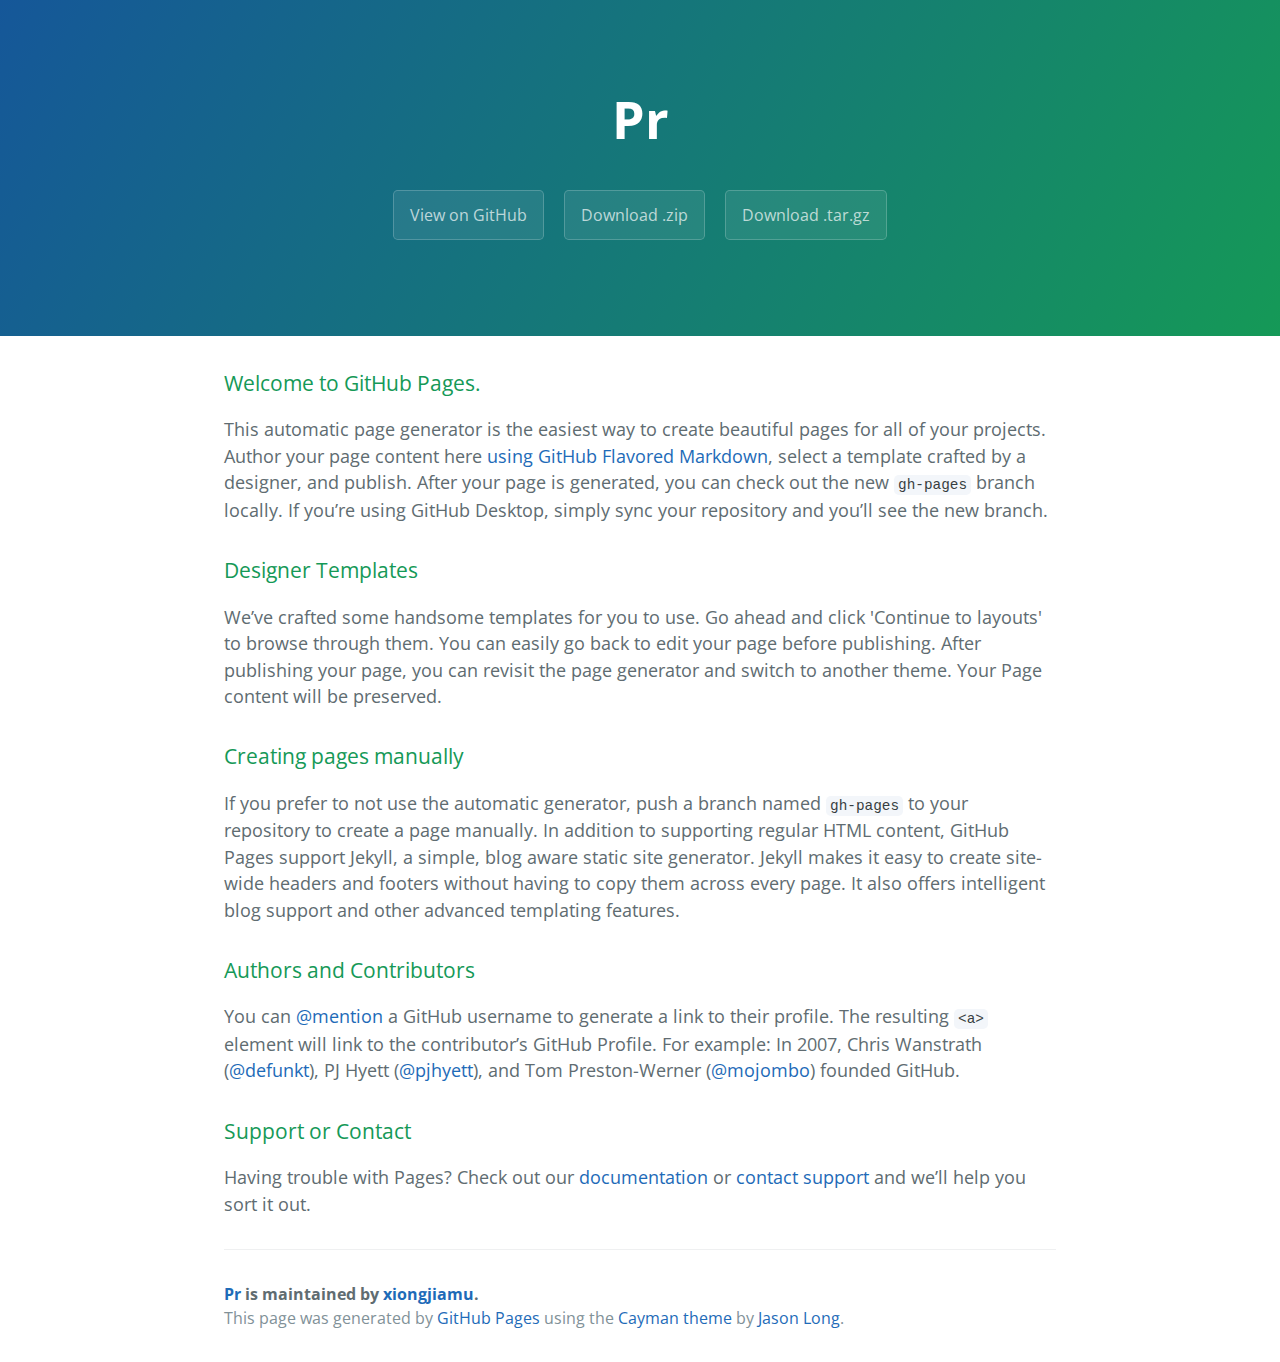
==== index.html @ 244c48b6 "Create gh-pages branch via GitHub" ====
<!DOCTYPE html>
<html lang="en-us">
  <head>
    <meta charset="UTF-8">
    <title>Pr by xiongjiamu</title>
    <meta name="viewport" content="width=device-width, initial-scale=1">
    <link rel="stylesheet" type="text/css" href="stylesheets/normalize.css" media="screen">
    <link href='https://fonts.googleapis.com/css?family=Open+Sans:400,700' rel='stylesheet' type='text/css'>
    <link rel="stylesheet" type="text/css" href="stylesheets/stylesheet.css" media="screen">
    <link rel="stylesheet" type="text/css" href="stylesheets/github-light.css" media="screen">
  </head>
  <body>
    <section class="page-header">
      <h1 class="project-name">Pr</h1>
      <h2 class="project-tagline"></h2>
      <a href="https://github.com/xiongjiamu/pr" class="btn">View on GitHub</a>
      <a href="https://github.com/xiongjiamu/pr/zipball/master" class="btn">Download .zip</a>
      <a href="https://github.com/xiongjiamu/pr/tarball/master" class="btn">Download .tar.gz</a>
    </section>

    <section class="main-content">
      <h3>
<a id="welcome-to-github-pages" class="anchor" href="#welcome-to-github-pages" aria-hidden="true"><span aria-hidden="true" class="octicon octicon-link"></span></a>Welcome to GitHub Pages.</h3>

<p>This automatic page generator is the easiest way to create beautiful pages for all of your projects. Author your page content here <a href="https://guides.github.com/features/mastering-markdown/">using GitHub Flavored Markdown</a>, select a template crafted by a designer, and publish. After your page is generated, you can check out the new <code>gh-pages</code> branch locally. If you’re using GitHub Desktop, simply sync your repository and you’ll see the new branch.</p>

<h3>
<a id="designer-templates" class="anchor" href="#designer-templates" aria-hidden="true"><span aria-hidden="true" class="octicon octicon-link"></span></a>Designer Templates</h3>

<p>We’ve crafted some handsome templates for you to use. Go ahead and click 'Continue to layouts' to browse through them. You can easily go back to edit your page before publishing. After publishing your page, you can revisit the page generator and switch to another theme. Your Page content will be preserved.</p>

<h3>
<a id="creating-pages-manually" class="anchor" href="#creating-pages-manually" aria-hidden="true"><span aria-hidden="true" class="octicon octicon-link"></span></a>Creating pages manually</h3>

<p>If you prefer to not use the automatic generator, push a branch named <code>gh-pages</code> to your repository to create a page manually. In addition to supporting regular HTML content, GitHub Pages support Jekyll, a simple, blog aware static site generator. Jekyll makes it easy to create site-wide headers and footers without having to copy them across every page. It also offers intelligent blog support and other advanced templating features.</p>

<h3>
<a id="authors-and-contributors" class="anchor" href="#authors-and-contributors" aria-hidden="true"><span aria-hidden="true" class="octicon octicon-link"></span></a>Authors and Contributors</h3>

<p>You can <a href="https://help.github.com/articles/basic-writing-and-formatting-syntax/#mentioning-users-and-teams" class="user-mention">@mention</a> a GitHub username to generate a link to their profile. The resulting <code>&lt;a&gt;</code> element will link to the contributor’s GitHub Profile. For example: In 2007, Chris Wanstrath (<a href="https://github.com/defunkt" class="user-mention">@defunkt</a>), PJ Hyett (<a href="https://github.com/pjhyett" class="user-mention">@pjhyett</a>), and Tom Preston-Werner (<a href="https://github.com/mojombo" class="user-mention">@mojombo</a>) founded GitHub.</p>

<h3>
<a id="support-or-contact" class="anchor" href="#support-or-contact" aria-hidden="true"><span aria-hidden="true" class="octicon octicon-link"></span></a>Support or Contact</h3>

<p>Having trouble with Pages? Check out our <a href="https://help.github.com/pages">documentation</a> or <a href="https://github.com/contact">contact support</a> and we’ll help you sort it out.</p>

      <footer class="site-footer">
        <span class="site-footer-owner"><a href="https://github.com/xiongjiamu/pr">Pr</a> is maintained by <a href="https://github.com/xiongjiamu">xiongjiamu</a>.</span>

        <span class="site-footer-credits">This page was generated by <a href="https://pages.github.com">GitHub Pages</a> using the <a href="https://github.com/jasonlong/cayman-theme">Cayman theme</a> by <a href="https://twitter.com/jasonlong">Jason Long</a>.</span>
      </footer>

    </section>

  
  </body>
</html>
---- stylesheets/stylesheet.css ----
* {
  box-sizing: border-box; }

body {
  padding: 0;
  margin: 0;
  font-family: "Open Sans", "Helvetica Neue", Helvetica, Arial, sans-serif;
  font-size: 16px;
  line-height: 1.5;
  color: #606c71; }

a {
  color: #1e6bb8;
  text-decoration: none; }
  a:hover {
    text-decoration: underline; }

.btn {
  display: inline-block;
  margin-bottom: 1rem;
  color: rgba(255, 255, 255, 0.7);
  background-color: rgba(255, 255, 255, 0.08);
  border-color: rgba(255, 255, 255, 0.2);
  border-style: solid;
  border-width: 1px;
  border-radius: 0.3rem;
  transition: color 0.2s, background-color 0.2s, border-color 0.2s; }
  .btn + .btn {
    margin-left: 1rem; }

.btn:hover {
  color: rgba(255, 255, 255, 0.8);
  text-decoration: none;
  background-color: rgba(255, 255, 255, 0.2);
  border-color: rgba(255, 255, 255, 0.3); }

@media screen and (min-width: 64em) {
  .btn {
    padding: 0.75rem 1rem; } }

@media screen and (min-width: 42em) and (max-width: 64em) {
  .btn {
    padding: 0.6rem 0.9rem;
    font-size: 0.9rem; } }

@media screen and (max-width: 42em) {
  .btn {
    display: block;
    width: 100%;
    padding: 0.75rem;
    font-size: 0.9rem; }
    .btn + .btn {
      margin-top: 1rem;
      margin-left: 0; } }

.page-header {
  color: #fff;
  text-align: center;
  background-color: #159957;
  background-image: linear-gradient(120deg, #155799, #159957); }

@media screen and (min-width: 64em) {
  .page-header {
    padding: 5rem 6rem; } }

@media screen and (min-width: 42em) and (max-width: 64em) {
  .page-header {
    padding: 3rem 4rem; } }

@media screen and (max-width: 42em) {
  .page-header {
    padding: 2rem 1rem; } }

.project-name {
  margin-top: 0;
  margin-bottom: 0.1rem; }

@media screen and (min-width: 64em) {
  .project-name {
    font-size: 3.25rem; } }

@media screen and (min-width: 42em) and (max-width: 64em) {
  .project-name {
    font-size: 2.25rem; } }

@media screen and (max-width: 42em) {
  .project-name {
    font-size: 1.75rem; } }

.project-tagline {
  margin-bottom: 2rem;
  font-weight: normal;
  opacity: 0.7; }

@media screen and (min-width: 64em) {
  .project-tagline {
    font-size: 1.25rem; } }

@media screen and (min-width: 42em) and (max-width: 64em) {
  .project-tagline {
    font-size: 1.15rem; } }

@media screen and (max-width: 42em) {
  .project-tagline {
    font-size: 1rem; } }

.main-content :first-child {
  margin-top: 0; }
.main-content img {
  max-width: 100%; }
.main-content h1, .main-content h2, .main-content h3, .main-content h4, .main-content h5, .main-content h6 {
  margin-top: 2rem;
  margin-bottom: 1rem;
  font-weight: normal;
  color: #159957; }
.main-content p {
  margin-bottom: 1em; }
.main-content code {
  padding: 2px 4px;
  font-family: Consolas, "Liberation Mono", Menlo, Courier, monospace;
  font-size: 0.9rem;
  color: #383e41;
  background-color: #f3f6fa;
  border-radius: 0.3rem; }
.main-content pre {
  padding: 0.8rem;
  margin-top: 0;
  margin-bottom: 1rem;
  font: 1rem Consolas, "Liberation Mono", Menlo, Courier, monospace;
  color: #567482;
  word-wrap: normal;
  background-color: #f3f6fa;
  border: solid 1px #dce6f0;
  border-radius: 0.3rem; }
  .main-content pre > code {
    padding: 0;
    margin: 0;
    font-size: 0.9rem;
    color: #567482;
    word-break: normal;
    white-space: pre;
    background: transparent;
    border: 0; }
.main-content .highlight {
  margin-bottom: 1rem; }
  .main-content .highlight pre {
    margin-bottom: 0;
    word-break: normal; }
.main-content .highlight pre, .main-content pre {
  padding: 0.8rem;
  overflow: auto;
  font-size: 0.9rem;
  line-height: 1.45;
  border-radius: 0.3rem; }
.main-content pre code, .main-content pre tt {
  display: inline;
  max-width: initial;
  padding: 0;
  margin: 0;
  overflow: initial;
  line-height: inherit;
  word-wrap: normal;
  background-color: transparent;
  border: 0; }
  .main-content pre code:before, .main-content pre code:after, .main-content pre tt:before, .main-content pre tt:after {
    content: normal; }
.main-content ul, .main-content ol {
  margin-top: 0; }
.main-content blockquote {
  padding: 0 1rem;
  margin-left: 0;
  color: #819198;
  border-left: 0.3rem solid #dce6f0; }
  .main-content blockquote > :first-child {
    margin-top: 0; }
  .main-content blockquote > :last-child {
    margin-bottom: 0; }
.main-content table {
  display: block;
  width: 100%;
  overflow: auto;
  word-break: normal;
  word-break: keep-all; }
  .main-content table th {
    font-weight: bold; }
  .main-content table th, .main-content table td {
    padding: 0.5rem 1rem;
    border: 1px solid #e9ebec; }
.main-content dl {
  padding: 0; }
  .main-content dl dt {
    padding: 0;
    margin-top: 1rem;
    font-size: 1rem;
    font-weight: bold; }
  .main-content dl dd {
    padding: 0;
    margin-bottom: 1rem; }
.main-content hr {
  height: 2px;
  padding: 0;
  margin: 1rem 0;
  background-color: #eff0f1;
  border: 0; }

@media screen and (min-width: 64em) {
  .main-content {
    max-width: 64rem;
    padding: 2rem 6rem;
    margin: 0 auto;
    font-size: 1.1rem; } }

@media screen and (min-width: 42em) and (max-width: 64em) {
  .main-content {
    padding: 2rem 4rem;
    font-size: 1.1rem; } }

@media screen and (max-width: 42em) {
  .main-content {
    padding: 2rem 1rem;
    font-size: 1rem; } }

.site-footer {
  padding-top: 2rem;
  margin-top: 2rem;
  border-top: solid 1px #eff0f1; }

.site-footer-owner {
  display: block;
  font-weight: bold; }

.site-footer-credits {
  color: #819198; }

@media screen and (min-width: 64em) {
  .site-footer {
    font-size: 1rem; } }

@media screen and (min-width: 42em) and (max-width: 64em) {
  .site-footer {
    font-size: 1rem; } }

@media screen and (max-width: 42em) {
  .site-footer {
    font-size: 0.9rem; } }
---- stylesheets/github-light.css ----
/*
   Copyright 2014 GitHub Inc.

   Licensed under the Apache License, Version 2.0 (the "License");
   you may not use this file except in compliance with the License.
   You may obtain a copy of the License at

       http://www.apache.org/licenses/LICENSE-2.0

   Unless required by applicable law or agreed to in writing, software
   distributed under the License is distributed on an "AS IS" BASIS,
   WITHOUT WARRANTIES OR CONDITIONS OF ANY KIND, either express or implied.
   See the License for the specific language governing permissions and
   limitations under the License.

*/

.pl-c /* comment */ {
  color: #969896;
}

.pl-c1      /* constant, markup.raw, meta.diff.header, meta.module-reference, meta.property-name, support, support.constant, support.variable, variable.other.constant */,
.pl-s .pl-v /* string variable */ {
  color: #0086b3;
}

.pl-e  /* entity */,
.pl-en /* entity.name */ {
  color: #795da3;
}

.pl-s .pl-s1 /* string source */,
.pl-smi      /* storage.modifier.import, storage.modifier.package, storage.type.java, variable.other, variable.parameter.function */ {
  color: #333;
}

.pl-ent /* entity.name.tag */ {
  color: #63a35c;
}

.pl-k /* keyword, storage, storage.type */ {
  color: #a71d5d;
}

.pl-pds              /* punctuation.definition.string, string.regexp.character-class */,
.pl-s                /* string */,
.pl-s .pl-pse .pl-s1 /* string punctuation.section.embedded source */,
.pl-sr               /* string.regexp */,
.pl-sr .pl-cce       /* string.regexp constant.character.escape */,
.pl-sr .pl-sra       /* string.regexp string.regexp.arbitrary-repitition */,
.pl-sr .pl-sre       /* string.regexp source.ruby.embedded */ {
  color: #183691;
}

.pl-v /* variable */ {
  color: #ed6a43;
}

.pl-id /* invalid.deprecated */ {
  color: #b52a1d;
}

.pl-ii /* invalid.illegal */ {
  background-color: #b52a1d;
  color: #f8f8f8;
}

.pl-sr .pl-cce /* string.regexp constant.character.escape */ {
  color: #63a35c;
  font-weight: bold;
}

.pl-ml /* markup.list */ {
  color: #693a17;
}

.pl-mh        /* markup.heading */,
.pl-mh .pl-en /* markup.heading entity.name */,
.pl-ms        /* meta.separator */ {
  color: #1d3e81;
  font-weight: bold;
}

.pl-mq /* markup.quote */ {
  color: #008080;
}

.pl-mi /* markup.italic */ {
  color: #333;
  font-style: italic;
}

.pl-mb /* markup.bold */ {
  color: #333;
  font-weight: bold;
}

.pl-md /* markup.deleted, meta.diff.header.from-file */ {
  background-color: #ffecec;
  color: #bd2c00;
}

.pl-mi1 /* markup.inserted, meta.diff.header.to-file */ {
  background-color: #eaffea;
  color: #55a532;
}

.pl-mdr /* meta.diff.range */ {
  color: #795da3;
  font-weight: bold;
}

.pl-mo /* meta.output */ {
  color: #1d3e81;
}
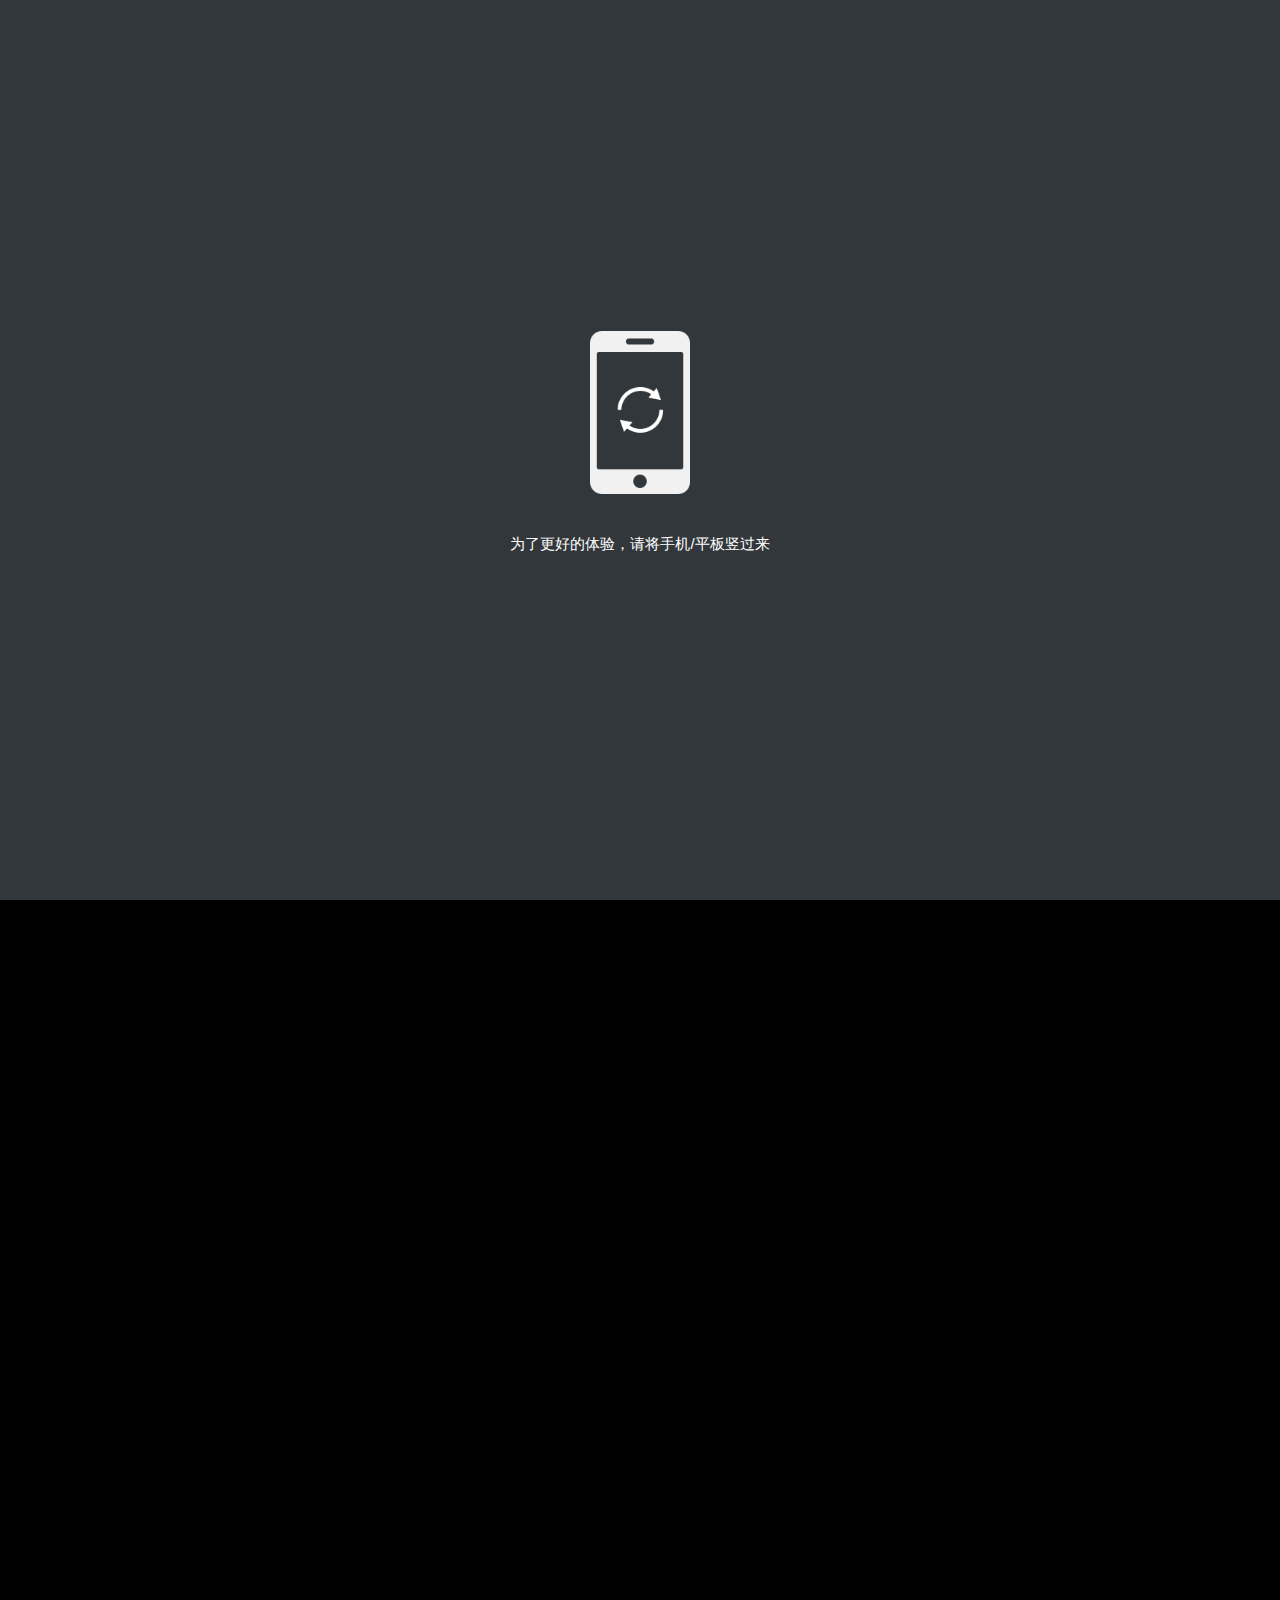
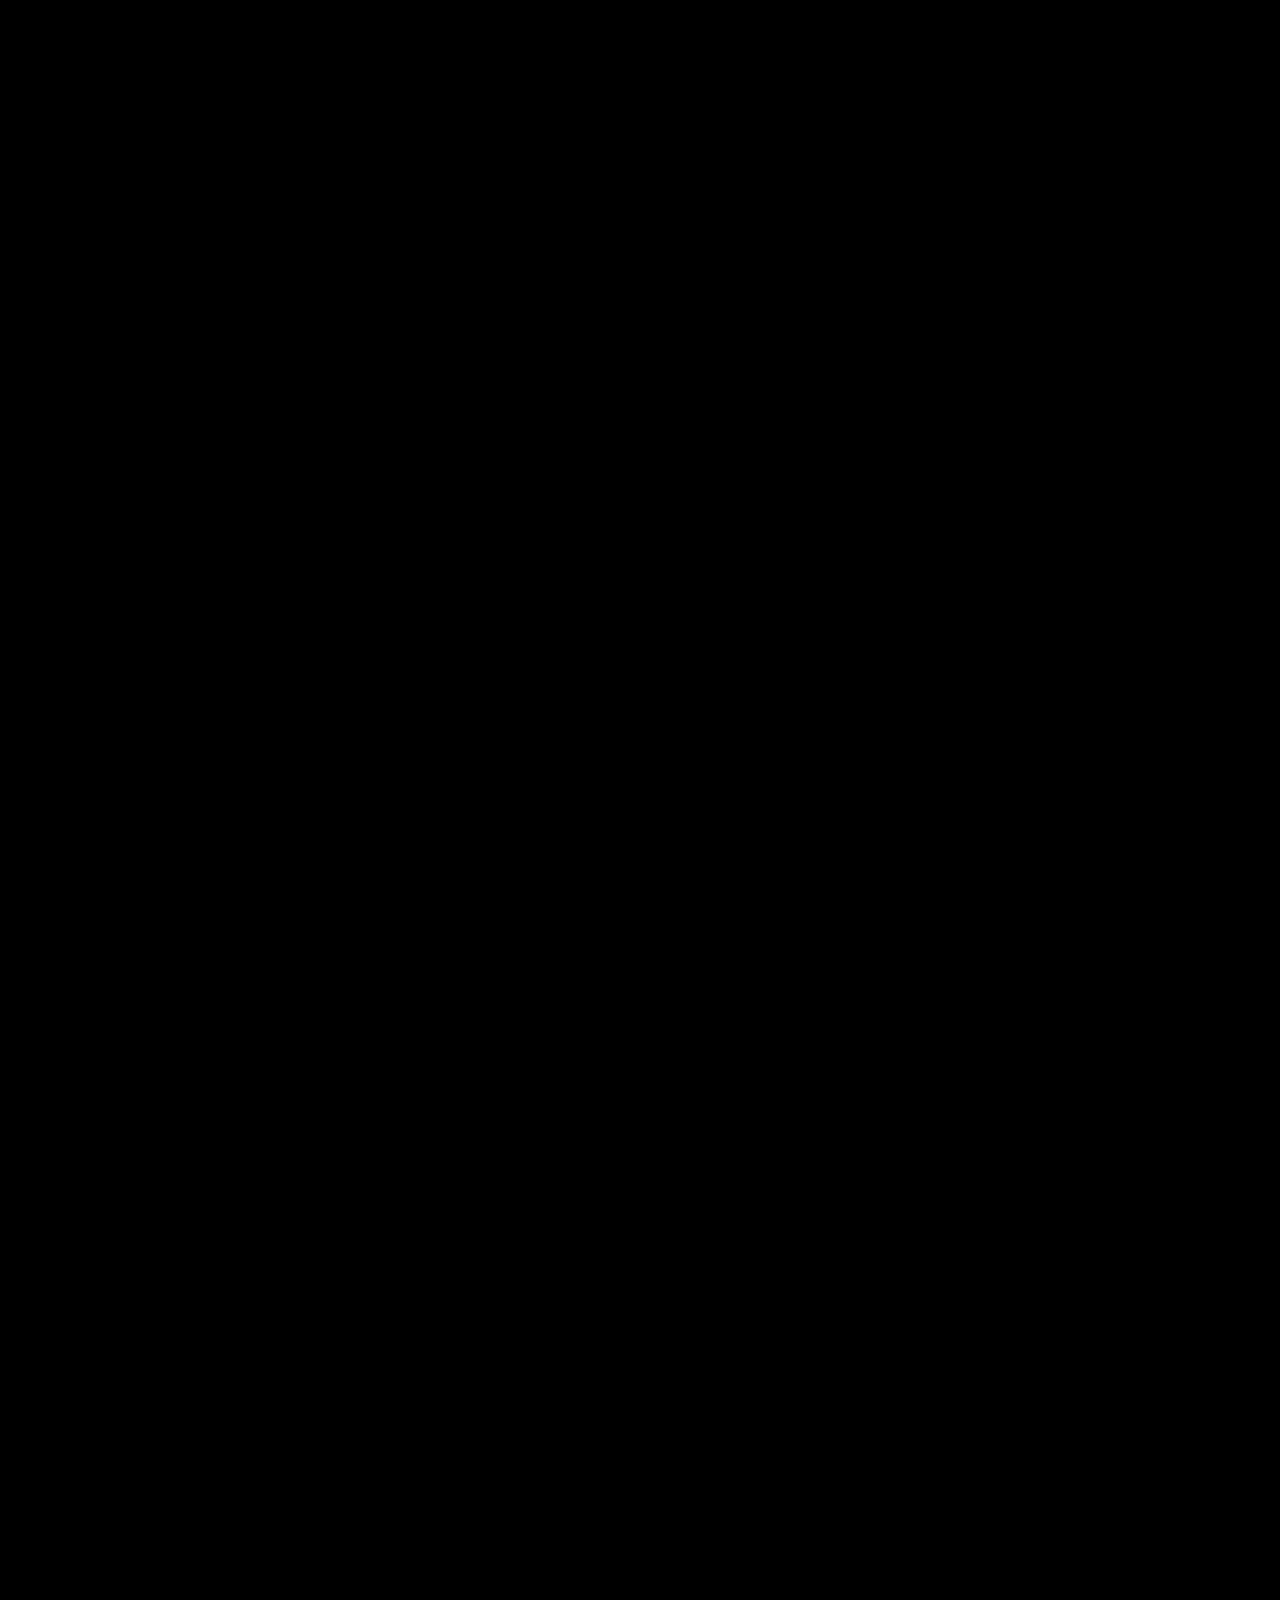
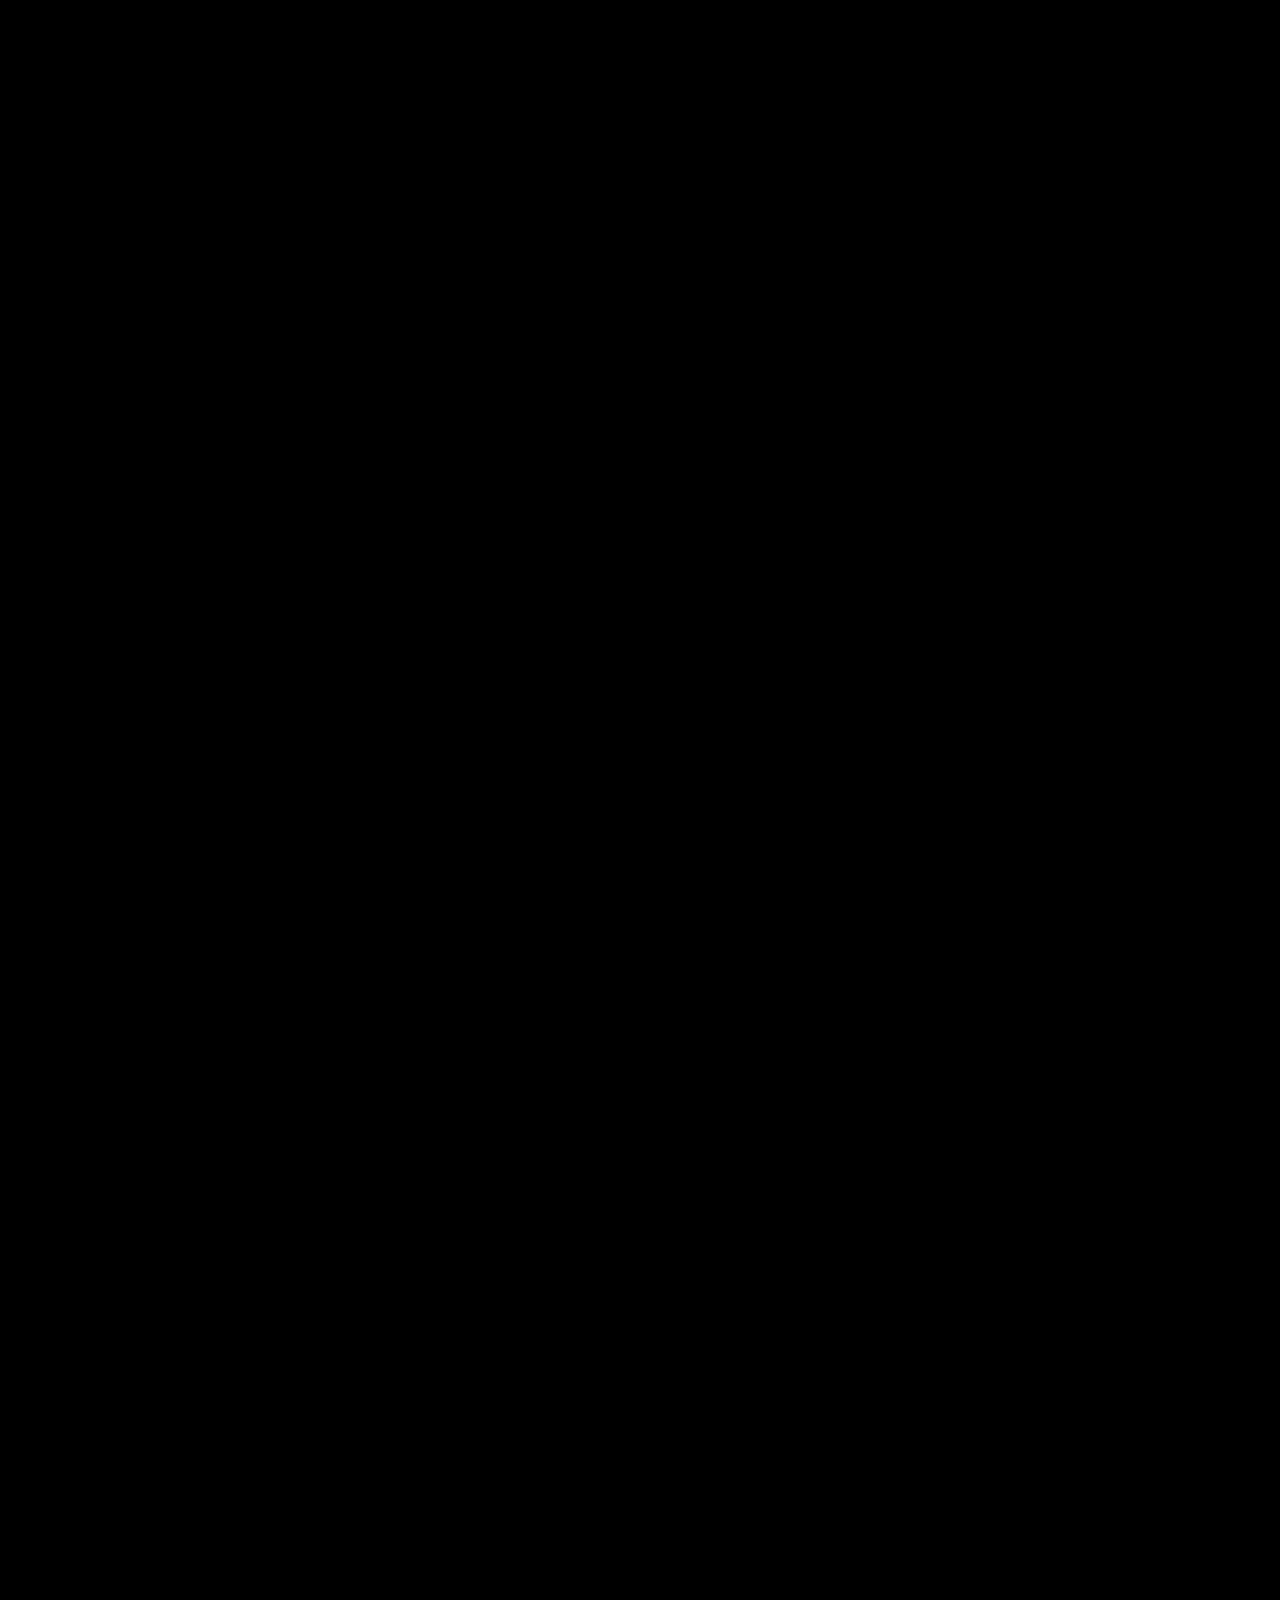
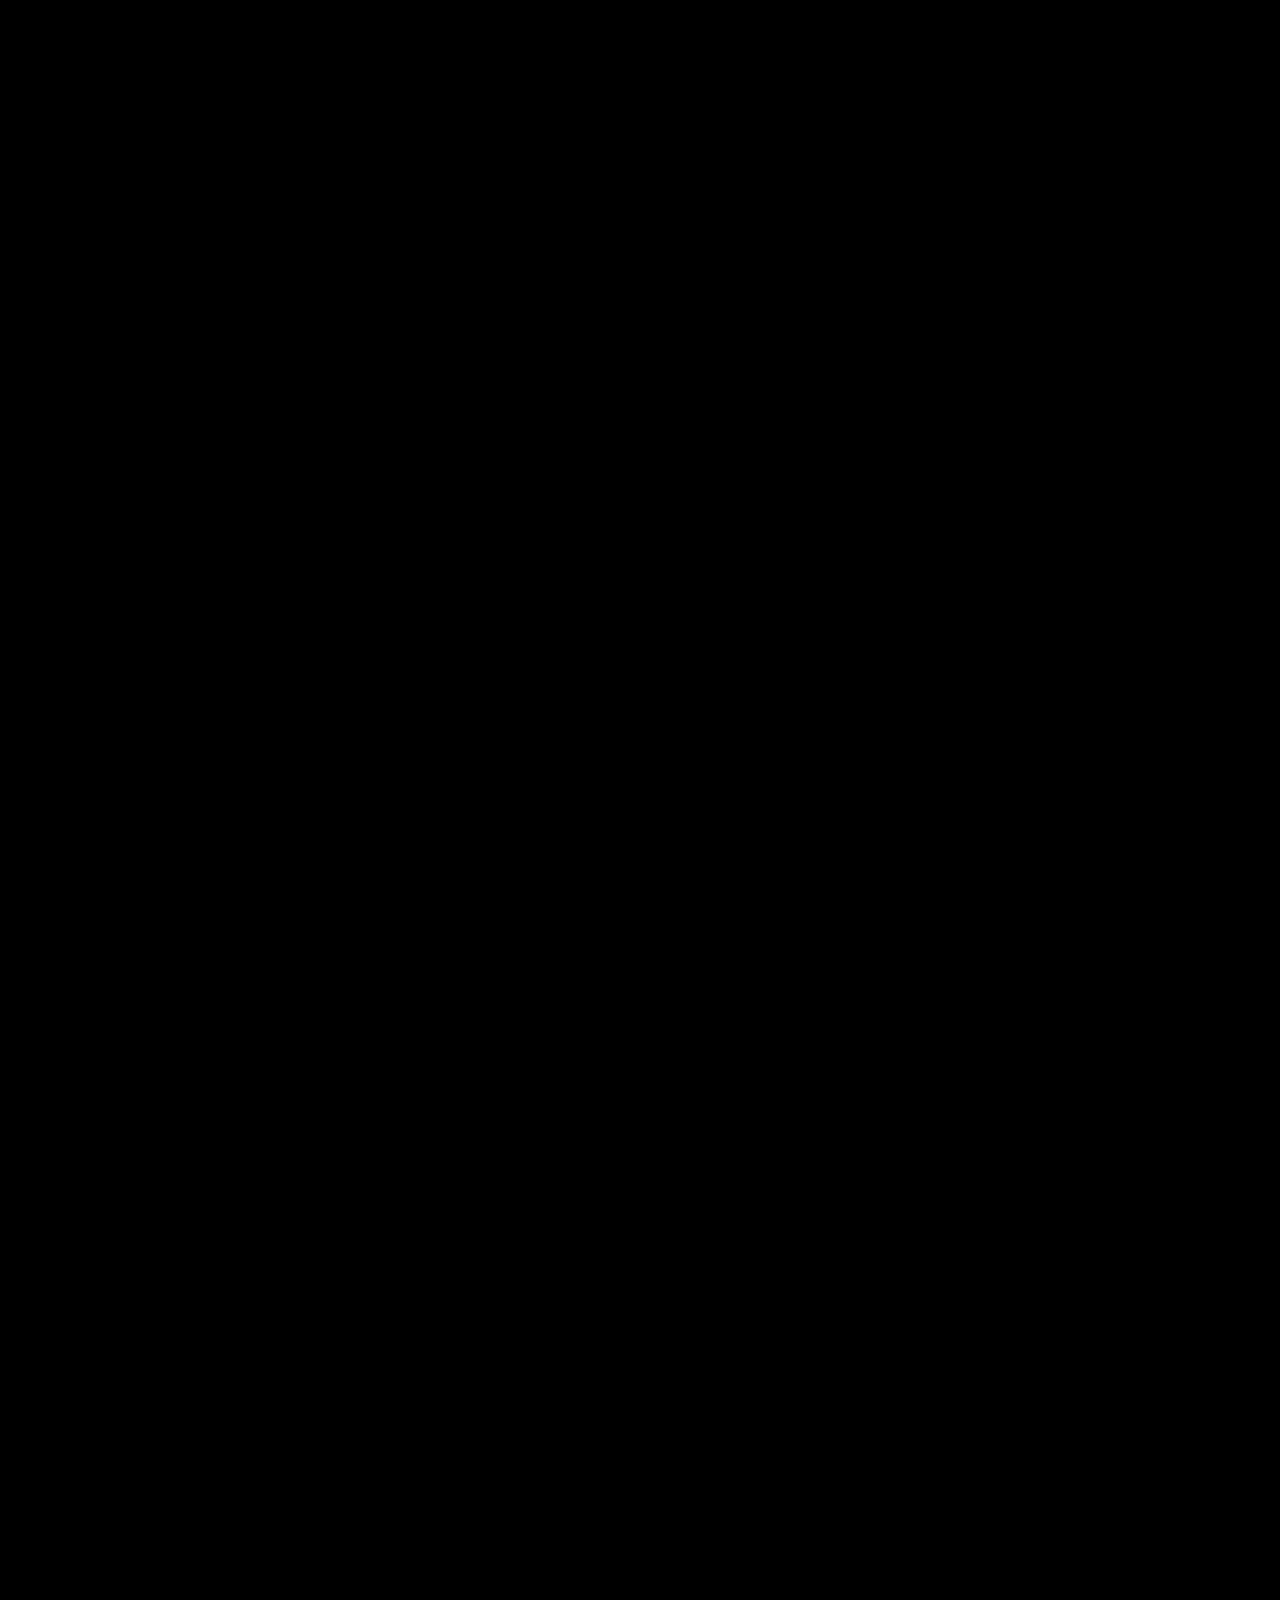
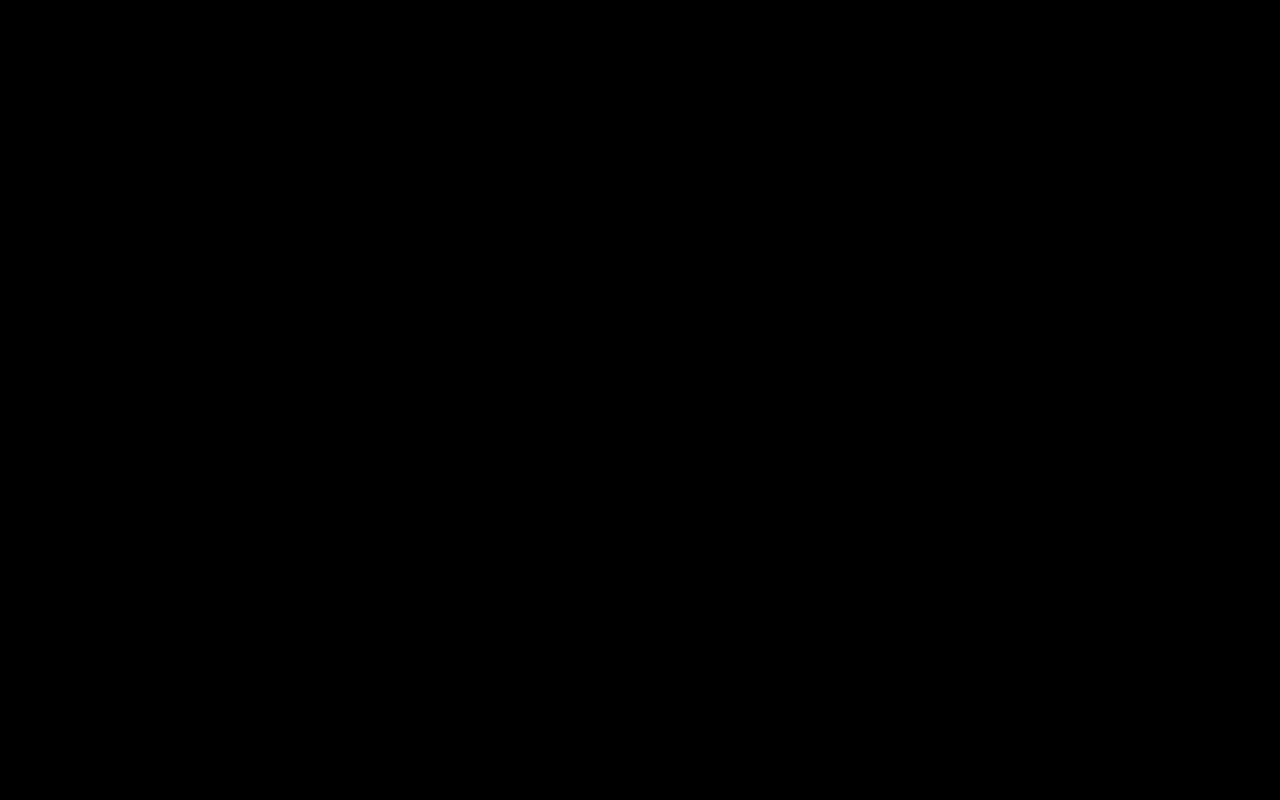
==== commit 4534ca2d: "v1" ====
--- a/index.html
+++ b/index.html
@@ -1,57 +1,376 @@
 <!DOCTYPE html>
-<html lang="en-us">
-  <head>
-    <meta charset="UTF-8">
-    <title>Pr by xiongjiamu</title>
-    <meta name="viewport" content="width=device-width, initial-scale=1">
-    <link rel="stylesheet" type="text/css" href="stylesheets/normalize.css" media="screen">
-    <link href='https://fonts.googleapis.com/css?family=Open+Sans:400,700' rel='stylesheet' type='text/css'>
-    <link rel="stylesheet" type="text/css" href="stylesheets/stylesheet.css" media="screen">
-    <link rel="stylesheet" type="text/css" href="stylesheets/github-light.css" media="screen">
-  </head>
-  <body>
-    <section class="page-header">
-      <h1 class="project-name">Pr</h1>
-      <h2 class="project-tagline"></h2>
-      <a href="https://github.com/xiongjiamu/pr" class="btn">View on GitHub</a>
-      <a href="https://github.com/xiongjiamu/pr/zipball/master" class="btn">Download .zip</a>
-      <a href="https://github.com/xiongjiamu/pr/tarball/master" class="btn">Download .tar.gz</a>
-    </section>
-
-    <section class="main-content">
-      <h3>
-<a id="welcome-to-github-pages" class="anchor" href="#welcome-to-github-pages" aria-hidden="true"><span aria-hidden="true" class="octicon octicon-link"></span></a>Welcome to GitHub Pages.</h3>
-
-<p>This automatic page generator is the easiest way to create beautiful pages for all of your projects. Author your page content here <a href="https://guides.github.com/features/mastering-markdown/">using GitHub Flavored Markdown</a>, select a template crafted by a designer, and publish. After your page is generated, you can check out the new <code>gh-pages</code> branch locally. If you’re using GitHub Desktop, simply sync your repository and you’ll see the new branch.</p>
-
-<h3>
-<a id="designer-templates" class="anchor" href="#designer-templates" aria-hidden="true"><span aria-hidden="true" class="octicon octicon-link"></span></a>Designer Templates</h3>
-
-<p>We’ve crafted some handsome templates for you to use. Go ahead and click 'Continue to layouts' to browse through them. You can easily go back to edit your page before publishing. After publishing your page, you can revisit the page generator and switch to another theme. Your Page content will be preserved.</p>
-
-<h3>
-<a id="creating-pages-manually" class="anchor" href="#creating-pages-manually" aria-hidden="true"><span aria-hidden="true" class="octicon octicon-link"></span></a>Creating pages manually</h3>
-
-<p>If you prefer to not use the automatic generator, push a branch named <code>gh-pages</code> to your repository to create a page manually. In addition to supporting regular HTML content, GitHub Pages support Jekyll, a simple, blog aware static site generator. Jekyll makes it easy to create site-wide headers and footers without having to copy them across every page. It also offers intelligent blog support and other advanced templating features.</p>
-
-<h3>
-<a id="authors-and-contributors" class="anchor" href="#authors-and-contributors" aria-hidden="true"><span aria-hidden="true" class="octicon octicon-link"></span></a>Authors and Contributors</h3>
-
-<p>You can <a href="https://help.github.com/articles/basic-writing-and-formatting-syntax/#mentioning-users-and-teams" class="user-mention">@mention</a> a GitHub username to generate a link to their profile. The resulting <code>&lt;a&gt;</code> element will link to the contributor’s GitHub Profile. For example: In 2007, Chris Wanstrath (<a href="https://github.com/defunkt" class="user-mention">@defunkt</a>), PJ Hyett (<a href="https://github.com/pjhyett" class="user-mention">@pjhyett</a>), and Tom Preston-Werner (<a href="https://github.com/mojombo" class="user-mention">@mojombo</a>) founded GitHub.</p>
-
-<h3>
-<a id="support-or-contact" class="anchor" href="#support-or-contact" aria-hidden="true"><span aria-hidden="true" class="octicon octicon-link"></span></a>Support or Contact</h3>
-
-<p>Having trouble with Pages? Check out our <a href="https://help.github.com/pages">documentation</a> or <a href="https://github.com/contact">contact support</a> and we’ll help you sort it out.</p>
-
-      <footer class="site-footer">
-        <span class="site-footer-owner"><a href="https://github.com/xiongjiamu/pr">Pr</a> is maintained by <a href="https://github.com/xiongjiamu">xiongjiamu</a>.</span>
-
-        <span class="site-footer-credits">This page was generated by <a href="https://pages.github.com">GitHub Pages</a> using the <a href="https://github.com/jasonlong/cayman-theme">Cayman theme</a> by <a href="https://twitter.com/jasonlong">Jason Long</a>.</span>
-      </footer>
-
-    </section>
-
-  
-  </body>
-</html>
+<html>
+<head>
+<meta charset="utf-8" />
+<meta http-equiv="Content-Type" content="text/html; charset=utf-8" />
+<title>2015企业会员服务 H5</title>
+<meta name="keywords" content=""/>
+<meta name="description" content="" />
+<meta http-equiv="X-UA-Compatible" content="IE=edge,chrome=1" /> 
+<meta name="viewport" content="width=device-width, initial-scale=1.0, user-scalable=no" /> 
+<meta name="format-detection" content="telephone=no" />
+<link rel="stylesheet" type="text/css" href="css/animation.css"/>
+<link rel="stylesheet" type="text/css" href="css/h5templete.css"/>
+</head>
+<body>
+<!-- main begin-->
+<!-- global begin -->
+<div class="global">
+    <div class="screen">
+      <!-- layout_1 begin -->
+      <div id="layout_1" class="layout">
+        <!--背景-->
+        <img src="images/bg.jpg" alt="" class="layer_bg">
+        <img src="images/bg1.png" alt="" class="layer_bg1">
+        <img src="images/bg2.png" alt="" class="layer_bg2">
+        <img src="images/bg3.png" alt="" class="layer_bg3">
+        <!--内容-->
+        <img src="images/page1_logo.png" alt="" class="page1_con1 cont">
+        <img src="images/page1_02.png" alt="" class="page1_con2 cont">
+        <p class="page1_con3 cont">年费会员整合了CSDN资源与产品，面向企业用户提供按年付费的会员服务，年费会员除了可以享受参会专属VIP特权外，还可以更优惠的方式享受一整年的超值产品及高附加值权益。</p>
+
+        <!-- 箭头 -->
+        <div class="swipe_tip"></div>
+      </div>
+      <!-- layout_1 end -->
+
+      <!-- layout_2 begin -->
+      <div id="layout_2" class="layout">
+        <!--背景-->
+        <img src="images/bg.jpg" alt="" class="layer_bg">
+        <img src="images/bg1.png" alt="" class="layer_bg1">
+        <img src="images/bg2.png" alt="" class="layer_bg2">
+        <img src="images/bg3.png" alt="" class="layer_bg3">
+        <!--内容-->
+        <p class="page2_con1 content">开发者顶级盛会，一次拥有</p>
+        <div class="page2_con3 content rotate">
+          <p>3月</p>
+        </div>
+        <div class="page2_con4 content rotate">
+          <p>4月</p>
+        </div>
+        <div class="page2_con5 content rotate">
+          <p>6月</p>
+        </div>
+        <div class="page2_con6 content rotate">
+          <p>7月</p>
+        </div>
+        <div class="page2_con7 content rotate">
+          <p>9月</p>
+        </div>
+        <div class="page2_con8 content rotate">
+          <p>11月</p>
+        </div>
+        <div class="page2_con9 content rotate">
+          <p>12月</p>
+        </div>
+        <span class="page2_con10 content scaleL"></span>
+        <span class="page2_con11 content scaleL"></span>
+        <span class="page2_con12 content scaleL"></span>
+        <span class="page2_con13 content scaleL"></span>
+        <span class="page2_con14 content scaleR"></span>
+        <span class="page2_con15 content scaleR"></span>
+        <span class="page2_con16 content scaleR"></span>
+        <div class="page2_con17 content rotateL">
+          <p>2015<br>
+            开源技术大会</p>
+        </div>
+        <div class="page2_con18 content rotateL">
+          <p>第七届<br>
+            中国云计算大会</p>
+        </div>
+        <div class="page2_con19 content rotateL">
+          <p>2015<br>
+            移动开发者大会</p>
+        </div>
+        <div class="page2_con20 content rotateL">
+          <p>2015中国大数据<br>
+            技术大会</p>
+        </div>
+        <div class="page2_con21 content rotateR">
+          <p>Open Cloud 2015</p>
+        </div>
+        <div class="page2_con22 content rotateR">
+          <p>首届中国<br>
+            人工智能大会</p>
+        </div>
+        <div class="page2_con23 content rotateR">
+          <p>中国软件<br>
+            开发者大会</p>
+        </div>
+        <span class="page2_con24 content scaleD"></span>
+        <span class="page2_con25 content scaleD"></span>
+        <span class="page2_con26 content scaleD"></span>
+        <span class="page2_con27 content scaleD"></span>
+        <span class="page2_con28 content scaleD"></span>
+        <span class="page2_con29 content scaleD"></span>
+        <!-- 箭头 -->
+        <div class="swipe_tip"></div>
+      </div>
+      <!-- layout_2 end -->
+
+      <!-- layout_3 begin -->
+      <div id="layout_3" class="layout">
+        <!--背景-->
+        <img src="images/bg.jpg" alt="" class="layer_bg">
+        <img src="images/bg1.png" alt="" class="layer_bg1">
+        <img src="images/bg2.png" alt="" class="layer_bg2">
+        <img src="images/bg3.png" alt="" class="layer_bg3">
+        <!--内容-->
+        <div class="page3_con1 content">更多会员权益</div>
+        <div class="page3_con2 content">
+          <div class="page3_con"><span></span>
+            <p>获取全年技术大会视频/PPT资料<br>
+              （讲师同意公开部分）</p>
+          </div>
+          <div class="page3_con"><span></span>
+            <p>获取Atlassian软件-Star License 1套</p>
+          </div>
+          <div class="page3_con"><span></span>
+            <p>CSDN总编推荐技术图书每月寄送到府</p>
+          </div>
+          <div class="page3_con"><span></span>
+            <p>独享产品/服务超低特惠折扣</p>
+          </div>
+          <div class="page3_con"><span></span>
+            <p>组织专属座谈/研讨会等活动</p>
+          </div>
+        </div>
+        <!-- 箭头 -->
+        <div class="swipe_tip"></div>
+      </div>
+      <!-- layout_3 end -->
+
+      <!-- layout_4 begin -->
+      <div id="layout_4" class="layout">
+        <!--背景-->
+        <img src="images/bg.jpg" alt="" class="layer_bg">
+        <img src="images/bg1.png" alt="" class="layer_bg1">
+        <img src="images/bg2.png" alt="" class="layer_bg2">
+        <img src="images/bg3.png" alt="" class="layer_bg3">
+        <!--内容-->
+        <div class="page4_con1 content">VIP参会体验，独享尊贵</div>
+        <div class="page4_pic1 page4_pic content"></div>
+        <div class="page4_txt1 page4_txt content">1人参会，3人同行</div>
+        <div class="page4_pic2 page4_pic content"></div>
+        <div class="page4_txt2 page4_txt content">独享签到通道</div>
+        <div class="page4_pic3 page4_pic content"></div>
+        <div class="page4_txt3 page4_txt content">参会预留席</div>
+        <div class="page4_pic4 page4_pic content"></div>
+        <div class="page4_txt4 page4_txt content">专属休息室</div>
+        <!-- 箭头 -->
+        <div class="swipe_tip"></div>
+      </div>
+      <!-- layout_4 end -->
+
+      <!-- layout_5 begin -->
+      <div id="layout_5" class="layout">
+        <!--背景-->
+        <img src="images/bg.jpg" alt="" class="layer_bg">
+        <img src="images/bg1.png" alt="" class="layer_bg1">
+        <img src="images/bg2.png" alt="" class="layer_bg2">
+        <img src="images/bg3.png" alt="" class="layer_bg3">
+        <!--内容-->
+        <div class="page5_con1 content">专业培训平台，自由选择</div>
+        <div class="page5_pic1 page5_pic content"><img src="images/page5_01.jpg" alt=""></div>
+        <div class="page5_pic2 page5_pic content"><img src="images/page5_02.jpg" alt=""></div>
+        <div class="page5_pic3 page5_pic content"><img src="images/page5_03.jpg" alt=""></div>
+        <div class="page5_pic4 page5_pic content"><img src="images/page5_04.jpg" alt=""></div>
+        <div class="page5_pic5 page5_pic content"><img src="images/page5_05.jpg" alt=""></div>
+        <div class="page5_pic6 page5_pic content"><img src="images/page5_06.jpg" alt=""></div>
+        <p class="page5_txt content">线下培训现场1</p>
+        <p class="page5_txt content">线下培训现场2</p>
+        <p class="page5_txt content">线下培训现场3</p>
+        <p class="page5_txt content">线下培训现场4</p>
+        <p class="page5_txt content">线下培训现场5</p>
+        <p class="page5_txt content">线下培训现场6</p>
+        <!--箭头-->
+        <div class="swipe_tip"></div>
+      </div>
+      <!-- layout_5 end -->
+
+      <!-- layout_6 begin -->
+      <div id="layout_6" class="layout">
+        <!--背景-->
+        <img src="images/bg.jpg" alt="" class="layer_bg">
+        <img src="images/bg1.png" alt="" class="layer_bg1">
+        <img src="images/bg2.png" alt="" class="layer_bg2">
+        <img src="images/bg3.png" alt="" class="layer_bg3">
+        <!--内容-->
+        <div class="page6_con1 content">更多会员权益</div>
+        <div class="page6_con2 content">
+          <dl class="page6_con">
+            <dt></dt>
+            <dd>
+              <p class="tit">星会员套餐试用版<span>¥ 5,000/年</span></p>
+              <p>适合部门主管选购</p>
+            </dd>
+          </dl>
+          <dl class="page6_con">
+            <dt></dt>
+            <dd>
+              <p class="tit">星会员套餐<span>¥ 10,000/年</span></p>
+              <p>适合中小团队选购</p>
+            </dd>
+          </dl>
+          <dl class="page6_con">
+            <dt></dt>
+            <dd>
+              <p class="tit">团队套餐<span>¥ 25,000/年</span></p>
+              <p>适合大中型团队选购</p>
+            </dd>
+          </dl>
+          <dl class="page6_con">
+            <dt></dt>
+            <dd>
+              <p class="tit">企业培训套餐<span>¥ 30,000-48,000/年</span></p>
+              <p>充值享超低折扣，满足企业多种需求</p>
+            </dd>
+          </dl>
+        </div>
+        <div class="page6_con3 content"><a href="#" >了解更多</a></div>
+        <!--箭头-->
+        <div class="swipe_tip"></div>
+      </div>
+      <!-- layout_6 end -->
+
+      <!-- layout_7 begin -->
+      <div id="layout_7" class="layout">
+        <!--背景-->
+        <img src="images/bg.jpg" alt="" class="layer_bg">
+        <img src="images/bg1.png" alt="" class="layer_bg1">
+        <img src="images/bg2.png" alt="" class="layer_bg2">
+        <img src="images/bg3.png" alt="" class="layer_bg3">
+        <!--内容-->
+        <div class="page7_con1 content">会员展示（部分）</div>
+        <div class="page7_l content">
+          <div class="page7_logo">
+            <span><img src="images/page7_logo01.png" alt="" class="page7_logo1" /></span>
+          </div>
+          <div class="page7_logo">
+            <span><img src="images/page7_logo05.png" alt="" class="page7_logo5" /></span>
+          </div>
+          <div class="page7_logo">
+            <span><img src="images/page7_logo08.png" alt="" class="page7_logo8" /></span>
+          </div>
+          <div class="page7_logo">
+            <span><img src="images/page7_logo09.png" alt="" class="page7_logo9" /></span>
+          </div>
+          <div class="page7_logo">
+            <span><img src="images/page7_logo13.png" alt="" class="page7_logo13" /></span>
+          </div>
+          <div class="page7_logo">
+            <span><img src="images/page7_logo16.png" alt="" class="page7_logo16" /></span>
+          </div>
+        </div>
+        <div class="page7_c content">
+          <div class="page7_logo">
+            <span><img src="images/page7_logo04.png" alt="" class="page7_logo4" /></span>
+          </div>
+          <div class="page7_logo">
+            <span><img src="images/page7_logo06.png" alt="" class="page7_logo6" /></span>
+          </div>
+          <div class="page7_logo">
+            <span><img src="images/page7_logo02.png" alt="" class="page7_logo2" /></span>
+          </div>
+          <div class="page7_logo">
+            <span><img src="images/page7_logo11.png" alt="" class="page7_logo11" /></span>
+          </div>
+          <div class="page7_logo">
+            <span><img src="images/page7_logo14.png" alt="" class="page7_logo14" /></span>
+          </div>
+          <div class="page7_logo">
+            <span><img src="images/page7_logo17.png" alt="" class="page7_logo17" /></span>
+          </div>
+        </div>
+        <div class="page7_r content">
+          <div class="page7_logo">
+            <span><img src="images/page7_logo03.png" alt="" class="page7_logo3" /></span>
+          </div>
+          <div class="page7_logo">
+            <span><img src="images/page7_logo07.png" alt="" class="page7_logo7" /></span>
+          </div>
+          <div class="page7_logo">
+            <span><img src="images/page7_logo10.png" alt="" class="page7_logo10" /></span>
+          </div>
+          <div class="page7_logo">
+            <span><img src="images/page7_logo12.png" alt="" class="page7_logo12" /></span>
+          </div>
+          <div class="page7_logo">
+            <span><img src="images/page7_logo15.png" alt="" class="page7_logo15" /></span>
+          </div>
+          <div class="page7_logo">
+            <span><img src="images/page7_logo18.png" alt="" class="page7_logo18" /></span>
+          </div>
+        </div>
+        <!--箭头-->
+        <div class="swipe_tip"></div>
+      </div>
+      <!-- layout_7 end -->
+
+
+      <!-- layout_8 begin -->
+      <div id="layout_8" class="layout">
+        <!--背景-->
+        <img src="images/bg.jpg" alt="" class="layer_bg">
+        <img src="images/bg1.png" alt="" class="layer_bg1">
+        <img src="images/bg2.png" alt="" class="layer_bg2">
+        <img src="images/bg3.png" alt="" class="layer_bg3">
+        <!--内容-->
+        <img src="images/page1_logo.png" alt="" class="page8_con1 content">
+        <img src="images/page8_weixin.jpg" alt="" class="page8_con2 content">
+        <p class="page8_con3 content">更多精彩内容请见<br/>年费会员微信</p>
+        <p class="page8_con4 content">微信号：XXXXXX</p>
+        <p class="page8_con5 content">咨询专线：010-84783783</p>
+      </div>
+      <!-- layout_8 end -->
+  </div>
+</div>
+<!-- main end-->
+
+<div class="mask flexcontainer" id="mask">
+    <div class="mask-box">
+        <div class="mask-pic"><i></i></div>
+        <span>为了更好的体验，请将手机/平板竖过来</span>
+    </div>
+</div>
+<script src="js/fa.min.js"></script>
+<script src="js/F-RequireJS.min.js"></script>
+<script type="text/javascript" src="js/zepto.min.js"></script>
+<script type="text/javascript" src="js/touch.js"></script>
+<script type="text/javascript" src="js/page.js"></script>
+<script>
+  $(function(){
+    initpage();
+    $(window).resize(function(){
+      initpage();
+    });
+  });
+  function initpage()
+  {
+    var view_width = document.getElementsByTagName('html')[0].getBoundingClientRect().width;
+    var _html = document.getElementsByTagName('html')[0];
+    view_width>640?_html.style.fontSize=640/16 +'px':_html.style.fontSize =view_width/16+'px';
+  };
+</script>
+<script>
+  /* 第五页动画 */
+  $(function(){
+    function pageFShow()
+    {
+      var num=0;
+      var timer=null;
+      function autoplay(){
+        num++;
+        if(num>5){num=0};
+        $('.animate .page5_pic').eq(num).addClass('page5_pic_show').siblings().removeClass('page5_pic_show');
+        $('.animate .page5_txt').eq(num).addClass('page5_txt_show').siblings().removeClass('page5_txt_show');
+      }
+      timer=setInterval(autoplay,1500);
+    };
+    pageFShow();
+  });
+</script>
+
+</body>
+</html>--- a/css/animation.css
+++ b/css/animation.css
@@ -0,0 +1,832 @@
+/*左右抖动*/
+@-moz-keyframes Shake {
+  0%, 50% {
+    -webkit-transform: rotate(-5deg);
+    transform: rotate(-5deg);
+  }
+  25%, 75% {
+    -webkit-transform: rotate(5deg);
+    transform: rotate(5deg);
+  }
+  100% {
+    -webkit-transform: rotate(0deg);
+    transform: rotate(0deg);
+  }
+}
+@-webkit-keyframes Shake {
+  0%, 50% {
+    -webkit-transform: rotate(-5deg);
+    transform: rotate(-5deg);
+  }
+  25%, 75% {
+    -webkit-transform: rotate(5deg);
+    transform: rotate(5deg);
+  }
+  100% {
+    -webkit-transform: rotate(0deg);
+    transform: rotate(0deg);
+  }
+}
+@-o-keyframes Shake {
+  0%, 50% {
+    -webkit-transform: rotate(-5deg);
+    transform: rotate(-5deg);
+  }
+  25%, 75% {
+    -webkit-transform: rotate(5deg);
+    transform: rotate(5deg);
+  }
+  100% {
+    -webkit-transform: rotate(0deg);
+    transform: rotate(0deg);
+  }
+}
+@keyframes Shake {
+  0%, 50% {
+    -webkit-transform: rotate(-5deg);
+    transform: rotate(-5deg);
+  }
+  25%, 75% {
+    -webkit-transform: rotate(5deg);
+    transform: rotate(5deg);
+  }
+  100% {
+    -webkit-transform: rotate(0deg);
+    transform: rotate(0deg);
+  }
+}
+
+/*渐现效果*/
+@-webkit-keyframes opa1 {
+  0% {
+    opacity: 0;
+  }
+  100% {
+    opacity: 0.2;
+  }
+}
+@-moz-keyframes opa1 {
+  0% {
+    opacity: 0;
+  }
+  100% {
+    opacity: 0.2;
+  }
+}
+@-webkit-keyframes opa2 {
+  0%, 100% {
+    opacity: 1;
+  }
+  50% {
+    opacity: 0;
+  }
+}
+@-moz-keyframes opa2 {
+  0%, 100% {
+    opacity: 1;
+  }
+  50% {
+    opacity: 0;
+  }
+}
+@-webkit-keyframes opa3 {
+  0% {
+    opacity: 0;
+  }
+  100% {
+    opacity: 1;
+  }
+}
+@-moz-keyframes opa3 {
+  0% {
+    opacity: 0;
+  }
+  100% {
+    opacity: 1;
+  }
+}
+/* 上方淡入效果 */
+@-webkit-keyframes fadeInDown {
+  0% {
+    opacity: 0;
+    -webkit-transform: translateY(-8rem);
+  }
+  100% {
+    opacity: 1;
+    -webkit-transform: translateY(0);
+  }
+}
+@-moz-keyframes fadeInDown {
+  0% {
+    opacity: 0;
+    -moz-transform: translateY(-8rem);
+  }
+  100% {
+    opacity: 1;
+    -moz-transform: translateY(0);
+  }
+}
+/* 下方淡入效果 */
+@-webkit-keyframes fadeInUp {
+  0% {
+    opacity: 0;
+    -webkit-transform: translateY(1rem);
+  }
+  100% {
+    opacity: 1;
+    -webkit-transform: translateY(0);
+  }
+}
+@-moz-keyframes fadeInUp {
+  0% {
+    opacity: 0;
+    -moz-transform: translateY(1rem);
+  }
+  100% {
+    opacity: 1;
+    -moz-transform: translateY(0);
+  }
+}
+/*第一屏 结束*/
+/*动画*/
+.animate .page1_con1,.animate .page8_con1 {
+  animation: fadeInDown 1s ease both;
+  -webkit-animation: fadeInDown 1s ease both;
+  -zom-animation: fadeInDown 1s ease both;
+}
+.animate .page1_con2 {
+  animation: opa3 2s ease both;
+  -webkit-animation: opa3 2s ease both;
+  -zom-animation: opa3 2s ease both;
+}
+.animate .page1_con3 {
+  animation: fadeInUp 1s ease both;
+  -webkit-animation: fadeInUp 1s ease both;
+  -zom-animation: fadeInUp 1s ease both;
+}
+/*第一屏 开始*/
+/*第二屏 开始*/
+
+/* 旋转放大淡出 */
+@-webkit-keyframes rotateBig {
+  0% {
+    opacity: 0;
+    -webkit-transform: rotate(0deg) scale(0);
+  }
+  100% {
+    opacity: 1;
+    -webkit-transform: rotate(360deg) scale(1);
+  }
+}
+@-moz-keyframes rotateBig {
+  0% {
+    opacity: 0;
+    -zom-transform: rotate(0deg) scale(0);
+  }
+  100% {
+    opacity: 1;
+    -zom-transform: rotate(360deg) scale(1);
+  }
+}
+/* 延伸展开 */
+@-webkit-keyframes scale {
+  0% {
+    opacity: 0;
+    -webkit-transform: scale(0);
+  }
+  100% {
+    opacity: 1;
+    -webkit-transform: scale(1);
+  }
+}
+@-moz-keyframes scale {
+  0% {
+    opacity: 0;
+    -zom-transform: scale(0);
+  }
+  100% {
+    opacity: 1;
+    -zom-transform: scale(1);
+  }
+}
+/* 左翻转展开 */
+@-webkit-keyframes rotateL {
+  0% {
+    opacity: 0;
+    -webkit-transform: perspective(700px) rotateY(-90deg);
+  }
+  100% {
+    opacity: 1;
+    -webkit-transform: perspective(0) rotateY(0deg);
+  }
+}
+@-moz-keyframes rotateL {
+  0% {
+    opacity: 0;
+    -zom-transform: perspective(700px) rotateY(-90deg);
+  }
+  100% {
+    opacity: 1;
+    -zom-transform: perspective(0) rotateY(0deg);
+  }
+}
+/* 右翻转展开 */
+@-webkit-keyframes rotateR {
+  0% {
+    opacity: 0;
+    -webkit-transform: perspective(700px) rotateY(90deg);
+  }
+  100% {
+    opacity: 1;
+    -webkit-transform: perspective(0) rotateY(0deg);
+  }
+}
+@-moz-keyframes rotateR {
+  0% {
+    opacity: 0;
+    -zom-transform: perspective(700px) rotateY(90deg);
+  }
+  100% {
+    opacity: 1;
+    -zom-transform: perspective(0) rotateY(0deg);
+  }
+}
+/*动画*/
+.animate .page2_con1 {
+  animation: fadeInDown 1s ease both;
+  -webkit-animation: fadeInDown 1s ease both;
+  -zom-animation: fadeInDown 1s ease both;
+}
+
+.animate .page2_con3 {
+  animation: rotateBig 0.5s 1s ease both;
+  -webkit-animation: rotateBig 0.5s 1s ease both;
+  -zom-animation: rotateBig 0.5s 1s ease both;
+}
+.animate .page2_con10 {
+  animation: scale 0.3s 1.3s ease both;
+  -webkit-animation: scale 0.3s 1.3s ease both;
+  -zom-animation: scale 0.3s 1.3s ease both;
+}
+.animate .page2_con17 {
+  animation: rotateL 0.5s 1.3s ease both;
+  -webkit-animation: rotateL 0.5s 1.3s ease both;
+  -zom-animation: rotateL 0.5s 1.3s ease both;
+}
+.animate .page2_con24 {
+  animation: scale 0.3s 1.6s ease both;
+  -webkit-animation: scale 0.3s 1.6s ease both;
+  -zom-animation: scale 0.3s 1.6s ease both;
+}
+
+
+.animate .page2_con4 {
+  animation: rotateBig 0.5s 1.6s ease both;
+  -webkit-animation: rotateBig 0.5s 1.6s ease both;
+  -zom-animation: rotateBig 0.5s 1.6s ease both;
+}
+.animate .page2_con14 {
+  animation: scale 0.3s 1.9s ease both;
+  -webkit-animation: scale 0.3s 1.9s ease both;
+  -zom-animation: scale 0.3s 1.9s ease both;
+}
+.animate .page2_con21 {
+  animation: rotateR 0.5s 1.9s ease both;
+  -webkit-animation: rotateR 0.5s 1.9s ease both;
+  -zom-animation: rotateR 0.5s 1.9s ease both;
+}
+.animate .page2_con25 {
+  animation: scale 0.3s 2.2s ease both;
+  -webkit-animation: scale 0.3s 2.2s ease both;
+  -zom-animation: scale 0.3s 2.2s ease both;
+}
+
+
+.animate .page2_con5 {
+  animation: rotateBig 0.5s 2.2s ease both;
+  -webkit-animation: rotateBig 0.5s 2.2s ease both;
+  -zom-animation: rotateBig 0.5s 2.2s ease both;
+}
+.animate .page2_con11 {
+  animation: scale 0.3s 2.5s ease both;
+  -webkit-animation: scale 0.3s 2.5s ease both;
+  -zom-animation: scale 0.3s 2.5s ease both;
+}
+.animate .page2_con18 {
+  animation: rotateL 0.5s 2.5s ease both;
+  -webkit-animation: rotateL 0.5s 2.5s ease both;
+  -zom-animation: rotateL 0.5s 2.5s ease both;
+}
+.animate .page2_con26 {
+  animation: scale 0.3s 2.8s ease both;
+  -webkit-animation: scale 0.3s 2.8s ease both;
+  -zom-animation: scale 0.3s 2.8s ease both;
+}
+
+
+.animate .page2_con6 {
+  animation: rotateBig 0.5s 2.8s ease both;
+  -webkit-animation: rotateBig 0.5s 2.8s ease both;
+  -zom-animation: rotateBig 0.5s 2.8s ease both;
+}
+.animate .page2_con15 {
+  animation: scale 0.3s 3.1s ease both;
+  -webkit-animation: scale 0.3s 3.1s ease both;
+  -zom-animation: scale 0.3s 3.1s ease both;
+}
+.animate .page2_con22 {
+  animation: rotateR 0.5s 3.1s ease both;
+  -webkit-animation: rotateR 0.5s 3.1s ease both;
+  -zom-animation: rotateR 0.5s 3.1s ease both;
+}
+.animate .page2_con27 {
+  animation: scale 0.3s 3.4s ease both;
+  -webkit-animation: scale 0.3s 3.4s ease both;
+  -zom-animation: scale 0.3s 3.4s ease both;
+}
+
+
+.animate .page2_con7 {
+  animation: rotateBig 0.5s 3.4s ease both;
+  -webkit-animation: rotateBig 0.5s 3.4s ease both;
+  -zom-animation: rotateBig 0.5s 3.4s ease both;
+}
+.animate .page2_con12 {
+  animation: scale 0.3s 3.7s ease both;
+  -webkit-animation: scale 0.3s 3.7s ease both;
+  -zom-animation: scale 0.3s 3.7s ease both;
+}
+.animate .page2_con19 {
+  animation: rotateL 0.5s 3.7s ease both;
+  -webkit-animation: rotateL 0.5s 3.7s ease both;
+  -zom-animation: rotateL 0.5s 3.7s ease both;
+}
+.animate .page2_con28 {
+  animation: scale 0.3s 4s ease both;
+  -webkit-animation: scale 0.3s 4s ease both;
+  -zom-animation: scale 0.3s 4s ease both;
+}
+
+
+.animate .page2_con8 {
+  animation: rotateBig 0.5s 4s ease both;
+  -webkit-animation: rotateBig 0.5s 4s ease both;
+  -zom-animation: rotateBig 0.5s 4s ease both;
+}
+.animate .page2_con16 {
+  animation: scale 0.3s 4.3s ease both;
+  -webkit-animation: scale 0.3s 4.3s ease both;
+  -zom-animation: scale 0.3s 4.3s ease both;
+}
+.animate .page2_con23 {
+  animation: rotateR 0.5s 4.3s ease both;
+  -webkit-animation: rotateR 0.5s 4.3s ease both;
+  -zom-animation: rotateR 0.5s 4.3s ease both;
+}
+.animate .page2_con29 {
+  animation: scale 0.3s 4.6s ease both;
+  -webkit-animation: scale 0.3s 4.6s ease both;
+  -zom-animation: scale 0.3s 4.6s ease both;
+}
+
+
+.animate .page2_con9 {
+  animation: rotateBig 0.5s 4.6s ease both;
+  -webkit-animation: rotateBig 0.5s 4.6s ease both;
+  -zom-animation: rotateBig 0.5s 4.6s ease both;
+}
+.animate .page2_con13 {
+  animation: scale 0.3s 4.9s ease both;
+  -webkit-animation: scale 0.3s 4.9s ease both;
+  -zom-animation: scale 0.3s 4.9s ease both;
+}
+.animate .page2_con20 {
+  animation: rotateL 0.5s 4.9s ease both;
+  -webkit-animation: rotateL 0.5s 4.9s ease both;
+  -zom-animation: rotateL 0.5s 4.9s ease both;
+}
+
+/*第二屏 结束*/
+
+/*第三屏 开始*/
+/* 向下翻转展开 */
+@-webkit-keyframes rotateD {
+  0% {
+    opacity: 0;
+    -webkit-transform: perspective(700px) rotateX(-90deg);
+  }
+  100% {
+    opacity: 1;
+    -webkit-transform: perspective(0) rotateX(0deg);
+  }
+}
+@-moz-keyframes rotateD {
+  0% {
+    opacity: 0;
+    -zom-transform: perspective(700px) rotateX(-90deg);
+  }
+  100% {
+    opacity: 1;
+    -zom-transform: perspective(0) rotateX(0deg);
+  }
+}
+/*动画*/
+.animate .page3_con1 {
+  animation: fadeInDown 1s ease both;
+  -webkit-animation: fadeInDown 1s ease both;
+  -zom-animation: fadeInDown 1s ease both;
+}
+.animate .page3_con2 .page3_con:nth-child(1) {
+  animation: rotateD 1s 1s ease both;
+  -webkit-animation: rotateD 1s 1s ease both;
+  -zom-animation: rotateD 1s 1s ease both;
+}
+.animate .page3_con2 .page3_con:nth-child(2) {
+  animation: rotateD 1s 1.3s ease both;
+  -webkit-animation: rotateD 1s 1.3s ease both;
+  -zom-animation: rotateD 1s 1.3s ease both;
+}
+.animate .page3_con2 .page3_con:nth-child(3) {
+  animation: rotateD 1s 1.6s ease both;
+  -webkit-animation: rotateD 1s 1.6s ease both;
+  -zom-animation: rotateD 1s 1.6s ease both;
+}
+.animate .page3_con2 .page3_con:nth-child(4) {
+  animation: rotateD 1s 1.9s ease both;
+  -webkit-animation: rotateD 1s 1.9s ease both;
+  -zom-animation: rotateD 1s 1.9s ease both;
+}
+.animate .page3_con2 .page3_con:nth-child(5) {
+  animation: rotateD 1s 2.2s ease both;
+  -webkit-animation: rotateD 1s 2.2s ease both;
+  -zom-animation: rotateD 1s 2.2s ease both;
+}
+/*第三屏 结束*/
+
+/*第四屏 开始*/
+/* 缩放 */
+@-webkit-keyframes scale {
+  0% {
+    opacity: 0;
+    -webkit-transform: scale(0.5);
+  }
+  60% {
+    opacity: 1;
+    -webkit-transform: scale(1);
+  }
+  80% {
+    opacity: 1;
+    -webkit-transform: scale(0.8);
+  }
+  100% {
+    opacity: 1;
+    -webkit-transform: scale(1);
+  }
+}
+@-moz-keyframes scale {
+  0% {
+    opacity: 0;
+    -zom-transform: scale(0.5);
+  }
+  60% {
+    opacity: 1;
+    -zom-transform: scale(1);
+  }
+  80% {
+    opacity: 1;
+    -zom-transform: scale(0.8);
+  }
+  100% {
+    opacity: 1;
+    -zom-transform: scale(1);
+  }
+}
+/* 左淡入 */
+@-webkit-keyframes swing1 {
+  0% {
+    opacity: 0;
+    -webkit-transform: translateX(-0.5rem);
+  }
+  100% {
+    opacity: 1;
+    -webkit-transform: translateX(0);
+  }
+}
+@-moz-keyframes swing1 {
+  0% {
+    opacity: 0;
+    -zom-transform: translateX(-0.5rem);
+  }
+  100% {
+    opacity: 1;
+    -zom-transform: translateX(0);
+  }
+}
+/* 右淡入 */
+@-webkit-keyframes swing2 {
+  0% {
+    opacity: 0;
+    -webkit-transform: translateX(0.5rem);
+  }
+  100% {
+    opacity: 1;
+    -webkit-transform: translateX(0);
+  }
+}
+@-moz-keyframes swing2 {
+  0% {
+    opacity: 0;
+    -zom-transform: translateX(0.5rem);
+  }
+  100% {
+    opacity: 1;
+    -zom-transform: translateX(0);
+  }
+}
+/*动画*/
+.animate .page4_con1 {
+  animation: fadeInDown 1s ease both;
+  -webkit-animation: fadeInDown 1s ease both;
+  -zom-animation: fadeInDown 1s ease both;
+}
+.animate .page4_pic1 {
+  animation: scale 0.8s 0.5s ease both;
+  -webkit-animation: scale 0.8s 0.5s ease both;
+  -zom-animation: scale 0.8s 0.5s ease both;
+}
+.animate .page4_txt1 {
+  animation: swing1 0.8s 0.9s ease both;
+  -webkit-animation: swing1 0.8s 0.9s ease both;
+  -zom-animation: swing1 0.8s 0.9s ease both;
+}
+.animate .page4_pic2 {
+  animation: scale 0.8s 0.9s ease both;
+  -webkit-animation: scale 0.8s 0.9s ease both;
+  -zom-animation: scale 0.8s 0.9s ease both;
+}
+.animate .page4_txt2 {
+  animation: swing2 0.8s 1.3s ease both;
+  -webkit-animation: swing2 0.8s 1.3s ease both;
+  -zom-animation: swing2 0.8s 1.3s ease both;
+}
+.animate .page4_pic3 {
+  animation: scale 0.8s 1.3s ease both;
+  -webkit-animation: scale 0.8s 1.3s ease both;
+  -zom-animation: scale 0.8s 1.3s ease both;
+}
+.animate .page4_txt3 {
+  animation: swing1 0.8s 1.7s ease both;
+  -webkit-animation: swing1 0.8s 1.7s ease both;
+  -zom-animation: swing1 0.8s 1.7s ease both;
+}
+.animate .page4_pic4 {
+  animation: scale 0.8s 1.7s ease both;
+  -webkit-animation: scale 0.8s 1.7s ease both;
+  -zom-animation: scale 0.8s 1.7s ease both;
+}
+.animate .page4_txt4 {
+  animation: swing2 0.8s 2.1s ease both;
+  -webkit-animation: swing2 0.8s 2.1s ease both;
+  -zom-animation: swing2 0.8s 2.1s ease both;
+}
+/*第四屏 结束*/
+/*第五屏 开始*/
+/* 左进入 */
+@-webkit-keyframes swing3 {
+  0% {
+    -webkit-transform: translateX(-0.5rem);
+  }
+  100% {
+    -webkit-transform: translateX(0);
+  }
+}
+@-moz-keyframes swing3 {
+  0% {
+    -zom-transform: translateX(-0.5rem);
+  }
+  100% {
+    -zom-transform: translateX(0);
+  }
+}
+@-webkit-keyframes swing4 {
+  0% {
+    -webkit-transform: translateX(0.5rem);
+  }
+  100% {
+    -webkit-transform: translateX(0);
+  }
+}
+/* 右进入 */
+@-moz-keyframes swing4 {
+  0% {
+    -zom-transform: translateX(0.5rem);
+  }
+  100% {
+    -zom-transform: translateX(0);
+  }
+}
+/* 下方进入效果 */
+@-webkit-keyframes fadeInUp1 {
+  0% {
+    -webkit-transform: translateY(1rem);
+  }
+  100% {
+    -webkit-transform: translateY(0);
+  }
+}
+@-moz-keyframes fadeInUp1 {
+  0% {
+    -moz-transform: translateY(1rem);
+  }
+  100% {
+    -moz-transform: translateY(0);
+  }
+}
+/*动画*/
+.animate .page5_con1 {
+  animation: fadeInDown 1s ease both;
+  -webkit-animation: fadeInDown 1s ease both;
+  -zom-animation: fadeInDown 1s ease both;
+}
+.animate .page5_pic1,
+.animate .page5_pic5 {
+  animation: swing3 1s 0.5s ease both;
+  -webkit-animation: swing3 1s 0.5s ease both;
+  -zom-animation: swing3 1s 0.5s ease both;
+}
+.animate .page5_pic2,
+.animate .page5_pic6 {
+  animation: swing4 1s 0.5s ease both;
+  -webkit-animation: swing4 1s 0.5s ease both;
+  -zom-animation: swing4 1s 0.5s ease both;
+}
+.animate .page5_pic3,
+.animate .page5_pic4 {
+  animation: fadeInUp1 1s 0.5s ease both;
+  -webkit-animation: fadeInUp1 1s 0.5s ease both;
+  -zom-animation: fadeInUp1 1s 0.5s ease both;
+}
+.animate .page5_pic_show {
+  opacity: 1;
+}
+.animate .page5_txt_show{
+  animation: opa3 1s ease both;
+  -webkit-animation: opa3 1s ease both;
+  -zom-animation: opa3 1s ease both;
+}
+/*第五屏 结束*/
+
+/*第六屏 开始*/
+/*动画*/
+.animate .page6_con1 {
+  animation: fadeInDown 1s ease both;
+  -webkit-animation: fadeInDown 1s ease both;
+  -zom-animation: fadeInDown 1s ease both;
+}
+.animate .page6_con2 .page6_con:nth-child(1) {
+  animation: rotateD 1s 1s ease both;
+  -webkit-animation: rotateD 1s 1s ease both;
+  -zom-animation: rotateD 1s 1s ease both;
+}
+.animate .page6_con2 .page6_con:nth-child(2) {
+  animation: rotateD 1s 1.3s ease both;
+  -webkit-animation: rotateD 1s 1.3s ease both;
+  -zom-animation: rotateD 1s 1.3s ease both;
+}
+.animate .page6_con2 .page6_con:nth-child(3) {
+  animation: rotateD 1s 1.6s ease both;
+  -webkit-animation: rotateD 1s 1.6s ease both;
+  -zom-animation: rotateD 1s 1.6s ease both;
+}
+.animate .page6_con2 .page6_con:nth-child(4) {
+  animation: rotateD 1s 1.9s ease both;
+  -webkit-animation: rotateD 1s 1.9s ease both;
+  -zom-animation: rotateD 1s 1.9s ease both;
+}
+.animate .page6_con3 {
+  animation: fadeInUp 1s 2.2s ease both;
+  -webkit-animation: fadeInUp 1s 2.2s ease both;
+  -zom-animation: fadeInUp 1s 2.2s ease both;
+}
+/*第六屏 结束*/
+/*第七屏 开始*/
+/* 无限循环旋转 */
+@-webkit-keyframes rotate360 {
+  0% {
+    -webkit-transform: perspective(700px) rotateY(0deg);
+  }
+  50%{
+    -webkit-transform: perspective(0) rotateY(0deg);
+  }
+  100% {
+    -webkit-transform: perspective(0) rotateY(360deg);
+  }
+}
+@-moz-keyframes rotate360 {
+  0% {
+    -zom-transform: perspective(700px) rotateY(0deg);
+  }
+  50%{
+    -zom-transform: perspective(0) rotateY(0deg);
+  }
+  100% {
+    -zom-transform: perspective(0) rotateY(360deg);
+  }
+}
+/*动画*/
+.animate .page7_con1 {
+  animation: fadeInDown 1s ease both;
+  -webkit-animation: fadeInDown 1s ease both;
+  -zom-animation: fadeInDown 1s ease both;
+}
+.animate .page7_l{
+  animation: swing1 1s 1s ease both;
+  -webkit-animation: swing1 1s 1s ease both;
+  -zom-animation: swing1 1s 1s ease both;
+}
+.animate .page7_c{
+  animation: opa3 2s 1s ease both;
+  -webkit-animation: opa3 2s 1s ease both;
+  -zom-animation: opa3 2s 1s ease both;
+}
+.animate .page7_r{
+  animation: swing2 1s 1s ease both;
+  -webkit-animation: swing2 1s 1s ease both;
+  -zom-animation: swing2 1s 1s ease both;
+}
+.animate .page7_logo1,
+.animate .page7_logo10,
+.animate .page7_logo13
+{
+  animation: rotate360 4s 0.4s ease both;
+  -webkit-animation: rotate360 4s 0.4s ease both;
+  -zom-animation: rotate360 4s 0.4s ease both;
+}
+.animate .page7_logo7,
+.animate .page7_logo9,
+.animate .page7_logo18
+{
+  animation: rotate360 4s 2.9s ease both;
+  -webkit-animation: rotate360 4s 2.9s ease both;
+  -zom-animation: rotate360 4s 2.9s ease both;
+}
+.animate .page7_logo3,
+.animate .page7_logo15,
+.animate .page7_logo6
+{
+  animation: rotate360 4s 5.4s ease both;
+  -webkit-animation: rotate360 4s 5.4s ease both;
+  -zom-animation: rotate360 4s 5.4s ease both;
+}
+.animate .page7_logo5,
+.animate .page7_logo2,
+.animate .page7_logo16
+{
+  animation: rotate360 4s 7.9s ease both;
+  -webkit-animation: rotate360 4s 7.9s ease both;
+  -zom-animation: rotate360 4s 7.9s ease both;
+}
+.animate .page7_logo4,
+.animate .page7_logo14,
+.animate .page7_logo12
+{
+  animation: rotate360 4s 10.4s ease both;
+  -webkit-animation: rotate360 4s 10.4s ease both;
+  -zom-animation: rotate360 4s 10.4s ease both;
+}
+.animate .page7_logo8,
+.animate .page7_logo17,
+.animate .page7_logo11
+{
+  animation: rotate360 4s 12.9s ease both;
+  -webkit-animation: rotate360 4s 12.9s ease both;
+  -zom-animation: rotate360 4s 12.9s ease both;
+}
+
+/*第七屏 结束*/
+/*第八屏 开始*/
+.animate .page8_con2
+{
+  animation: fadeInUp 1s 1s ease both;
+  -webkit-animation: fadeInUp 1s 1s ease both;
+  -zom-animation: fadeInUp 1s 1s ease both;
+}
+.animate .page8_con3
+{
+  animation: fadeInUp 1s 1.3s ease both;
+  -webkit-animation: fadeInUp 1s 1.3s ease both;
+  -zom-animation: fadeInUp 1s 1.3s ease both;
+}
+.animate .page8_con4
+{
+  animation: fadeInUp 1s 1.6s ease both;
+  -webkit-animation: fadeInUp 1s 1.6s ease both;
+  -zom-animation: fadeInUp 1s 1.6s ease both;
+}
+.animate .page8_con5
+{
+  animation: fadeInUp 1s 1.9s ease both;
+  -webkit-animation: fadeInUp 1s 1.9s ease both;
+  -zom-animation: fadeInUp 1s 1.9s ease both;
+}
+/*第八屏 结束*/--- a/css/h5templete.css
+++ b/css/h5templete.css
@@ -0,0 +1,767 @@
+﻿/*reset*/
+body,div,ol,ul,li,h1,h2,h3,h4,h5,h6,p,th,td,dl,dt,dd,form,iframe,input,textarea,select,label,article,aside,footer,header,menu,nav,section,time,audio,video,button{margin:0;padding:0}
+article,aside,footer,header,hgroup,nav,section,audio,canvas,video,img{display:block}
+body{font-size:100%;-webkit-text-size-adjust:100%;-ms-text-size-adjust:100%;-webkit-tap-highlight-color:rgba(0,0,0,0)}
+textarea{resize:none}
+iframe,img{border:0}
+ul,ol{list-style:none}
+input,select,textarea{outline:0;-webkit-user-modify:read-write-plaintext-only}
+input{-webkit-appearance:none}
+a{text-decoration:none}
+/*page*/
+body,html{width:100%;height:100%;position:relative;overflow:hidden;-webkit-backface-visibility:hidden}
+html{font-size: 62.5%;}
+body{font:1.6rem Arial,'Microsoft Yahei';color:#fff;background:#000;min-width:320px;}
+section,article{display:block}
+/*loadPage*/
+.loadPage{background:#000;z-index:9999;width:100%;position:absolute;top:0;bottom:0;height:100%}
+.loading{position:absolute;width:80%;left:10%;top:200px;margin:0px auto;text-align:center;margin-top:-15px}
+.loading-num{height:25px;font-size:0.875em;text-align:center;color:#fff}
+.loading-num span{margin-right:10px}
+.loading-num b{font-weight:100}
+.loading .inner{background-color:#CCC;border-radius:5px;overflow:hidden;background-color:#FFF;position:relative;z-index:10}
+.loading-progress{width:0;height:2px;text-align:center;background-color:#a30000;color:#FFF}
+
+/*布局*/
+.global{position:relative;height:100%;width:100%;-webkit-transform-style:preserve-3d;-webkit-backface-visibility:hidden;z-index:0}
+.screen{-webkit-transform-style:preserve-3d}
+.ease{-webkit-transition:all 1.0s ease-in-out}
+.layout{
+  position:relative;
+  overflow:hidden;
+  background:#000000;
+  transform-style: preserve-3d;
+  -webkit-transform-style: preserve-3d;
+  -zom-transform-style: preserve-3d;
+}
+.layer_bg{position:absolute;top:0;bottom:0;width:16rem;z-index:0}
+.swipe_tip{position:absolute;left:8rem;top:26.85rem;width:1.025rem;height:0.525rem;z-index:5;margin:0 0 0 -0.525rem;background:url(../images/swipe_up.png) no-repeat;background-size:1.025rem 0.525rem}
+@media (max-height:630px) {
+  .swipe_tip{
+    top:24rem;
+  }
+}
+@media (max-height:600px) {
+  .swipe_tip{
+    top:23rem;
+  }
+}
+@media (max-height:555px) {
+  .swipe_tip{
+    top:22rem;
+  }
+}
+.layout .ft{position:absolute;width:16rem;bottom:0}
+.layout .ft .swipe_tip{bottom:0.225rem;width:1.025rem;height:0.525rem;background:url(../images/swipe_up.png) no-repeat;background-size:1.025rem 0.525rem}
+.content{position:absolute;}
+/*背景*/
+.layer_bg,
+.layer_bg1,
+.layer_bg2,
+.layer_bg3 {
+  position: absolute;
+  top: 0;
+  bottom: 0;
+  width: 16rem;
+}
+.layer_bg {
+  z-index: 0;
+}
+.layer_bg1 {
+  z-index: 1;
+}
+.layer_bg2 {
+  z-index: 2;
+}
+.layer_bg3 {
+  z-index: 3;
+}
+.layer_bg1 {
+  -webkit-animation: opa2 2s ease-in-out infinite;
+  -moz-animation: opa2 2s ease-in-out infinite;
+}
+.layer_bg2 {
+  -webkit-animation: opa2 3s 2s ease-in-out infinite;
+  -moz-animation: opa2 3s 2s ease-in-out infinite;
+}
+.layer_bg3 {
+  -webkit-animation: opa2 2s 3s ease-in-out infinite;
+  -moz-animation: opa2 2s 3s ease-in-out infinite;
+}
+.animate .layer_bg{
+  -webkit-animation: opa2 1s ease-in;
+  -moz-animation: opa2 1s ease-in;
+}
+/* 第一屏 开始*/
+.page1_con1,.page8_con1 {
+  position:absolute;
+  top: 1.75rem;
+  left: 5.75rem;
+  width: 4.525rem;
+}
+.page1_con2 {
+  position:absolute;
+  top: 5.5rem;
+  left: 3.675rem;
+  width: 8.65rem;
+}
+.page1_con3 {
+  position:absolute;
+  top: 15.5rem;
+  left: 2.35rem;
+  width: 11.3rem;
+  font-size: 0.6rem;
+  line-height: 1.125rem;
+}
+/* 第一屏 结束*/
+
+/* 第二屏 开始*/
+.page2_con1 {
+  top: 1.75rem;
+  left: 3.2rem;
+  width: 9.75rem;
+  font-size: 0.8rem;
+}
+.rotate {
+  width: 1.25rem;
+  height: 1.25rem;
+  min-height: 30px;
+  min-width: 30px;
+  border: 0.05rem solid #f8f62b;
+  border-radius: 50%;
+  background: #151228;
+  line-height: 1.25rem;
+  font-size: 0.45rem;
+  left: 7.25rem;
+  z-index: 20;
+  transform-origin: center;
+  -webkit-transform-origin: center;
+  -zom-transform-origin: center;
+}
+.rotate p {
+  padding-top: 5%;
+  height: 95%;
+  text-align: center;
+}
+.page2_con3 {
+  top: 4rem;
+}
+.page2_con4 {
+  top: 6.569rem;
+}
+.page2_con5 {
+  top: 9.075rem;
+}
+.page2_con6 {
+  top: 11.635rem;
+}
+.page2_con7 {
+  top: 14.4rem;
+}
+.page2_con8 {
+  top: 17.025rem;
+}
+.page2_con9 {
+  top: 19.675rem;
+}
+.scaleL,
+.scaleR {
+  display: inline-block;
+  width: 2.2rem;
+  height: 1px;
+  background: url("../images/page2_line1.png") repeat-x center;
+  background-size: 0.1rem 1px;
+  z-index: 11;
+}
+.scaleL {
+  left: 5.725rem;
+}
+.scaleR {
+  left: 7.925rem;
+  transform-origin: left;
+  -webkit-transform-origin: left;
+  -zom-transform-origin: left;
+}
+.page2_con10 {
+  top: 4.725rem;
+}
+.page2_con11 {
+  top: 9.775rem;
+}
+.page2_con12 {
+  top: 15.1rem;
+}
+.page2_con13 {
+  top: 20.375rem;
+}
+.page2_con14 {
+  top: 7.175rem;
+}
+.page2_con15 {
+  top: 12.35rem;
+}
+.page2_con16 {
+  top: 17.855rem;
+}
+.scaleD {
+  display: inline-block;
+  width: 1px;
+  height: 2.5rem;
+  background: url("../images/page2_line2.png") repeat-y center;
+  background-size: 1px 0.1rem;
+  transform-origin: top;
+  -webkit-transform-origin: top;
+  -zom-transform-origin: top;
+  z-index: 5;
+  left: 7.9rem;
+}
+.page2_con24 {
+  top: 4.725rem;
+}
+.page2_con25 {
+  top: 7.175rem;
+}
+.page2_con26 {
+  top: 9.775rem;
+}
+.page2_con27 {
+  top: 12.635rem;
+}
+.page2_con28 {
+  top: 15.1rem;
+}
+.page2_con29 {
+  top: 17.725rem;
+}
+.rotateL {
+  width: 5rem;
+  left: 0.6rem;
+  transform-origin: right;
+  -webkit-transform-origin: right;
+  -zom-transform-origin: right;
+  z-index: 20;
+}
+.rotateL p {
+  width: 100%;
+  text-align: right;
+  line-height: 0.85rem;
+  font-size: 0.6rem;
+
+}
+.rotateR {
+  width: 5.3rem;
+  left: 10.325rem;
+  transform-origin: left;
+  -webkit-transform-origin: left;
+  -zom-transform-origin: left;
+  z-index: 20;
+}
+.rotateR p {
+  width: 100%;
+  text-align: left;
+  line-height: 0.85rem;
+  font-size: 0.6rem;
+}
+.page2_con17 {
+  top: 3.875rem;
+}
+.page2_con18 {
+  top: 8.9rem;
+}
+.page2_con19 {
+  top: 14.225rem;
+}
+.page2_con20 {
+  top: 19.5rem;
+}
+.page2_con21 {
+  top: 6.775rem;
+}
+.page2_con22 {
+  top: 11.35rem;
+}
+.page2_con23 {
+  top: 16.875rem;
+}
+/* 第二屏 结束*/
+
+/* 第三屏 开始*/
+.page3_con1 {
+  top: 1.75rem;
+  left: 5.6rem;
+  font-size: 0.8rem;
+  color: #f0f0f0;
+}
+.page3_con2 {
+  width: 16rem;
+  top: 4.25rem;
+}
+.page3_con {
+  font-size: 0.6rem;
+  color: #d0cee2;
+  text-align: center;
+  transform-origin: top;
+  -webkit-transform-origin: top;
+  -zom-transform-origin: top;
+}
+.page3_con span {
+  display: inline-block;
+  width: 1.3rem;
+  margin-bottom: 0.2rem;
+  background: url("../images/page3_page6_icon.png") no-repeat;
+  background-size: 2.8rem 6.175rem;
+}
+.page3_con:nth-child(1) {
+  height: 4.2rem;
+}
+.page3_con:nth-child(1) span {
+  height: 1.2rem;
+  background-position: 0 0;
+}
+.page3_con:nth-child(2) {
+  height: 3.5rem;
+}
+.page3_con:nth-child(2) span {
+  height: 1.2rem;
+  background-position: 0 -1.25rem;
+}
+.page3_con:nth-child(3) {
+  height: 3.425rem;
+}
+.page3_con:nth-child(3) span {
+  height: 1.325rem;
+  background-position: 0 -2.5rem;
+}
+.page3_con:nth-child(4) {
+  height: 3.275rem;
+}
+.page3_con:nth-child(4) span {
+  height: 0.975rem;
+  background-position: 0 -3.85rem;
+}
+.page3_con:nth-child(5) {
+  height: 3.375rem;
+}
+.page3_con:nth-child(5) span {
+  height: 1.325rem;
+  background-position: 0 -4.85rem;
+}
+
+/* 第三屏 结束*/
+
+/* 第四屏 开始*/
+.page4_con1 {
+  top: 1.75rem;
+  left: 3.75rem;
+  font-size: 0.8rem;
+  color: #f0f0f0;
+}
+.page4_txt {
+  font-size: 0.6rem;
+  color: #f0f0f0;
+}
+.page4_pic1 {
+  top: 4rem;
+  left: 8.45rem;
+  background: url("../images/page4_01.jpg") no-repeat center;
+}
+.page4_txt1 {
+  top: 6.075rem;
+  left: 2.55rem;
+}
+.page4_pic2 {
+  top: 8.375rem;
+  left: 2.9rem;
+  background: url("../images/page4_02.jpg") no-repeat center;
+}
+.page4_txt2 {
+  top: 10.5rem;
+  left: 8.675rem;
+}
+.page4_pic3 {
+  top: 12.7rem;
+  left: 8.45rem;
+  background: url("../images/page4_03.jpg") no-repeat center;
+}
+.page4_txt3 {
+  top: 14.925rem;
+  left: 4.125rem;
+}
+.page4_pic4 {
+  top: 17.075rem;
+  left: 2.9rem;
+  background: url("../images/page4_04.jpg") no-repeat center;
+}
+.page4_txt4 {
+  top: 19.225rem;
+  left: 8.45rem;
+}
+.page4_pic {
+  width: 4.825rem;
+  height: 4.825rem;
+  border: 0.1rem solid #ada7ce;
+  border-radius: 50%;
+  background-size: 5.025rem 5.025rem;
+  transform-origin: center;
+  -webkit-transform-origin: center;
+  -zom-transform-origin: center;
+}
+
+/* 第四屏 结束*/
+
+/* 第五屏 开始*/
+.page5_pic {
+  text-align: center;
+  opacity: 0.2;
+}
+.page5_con1 {
+  top: 1.75rem;
+  left: 3.55rem;
+  font-size: 0.8rem;
+  color: #f0f0f0;
+}
+.page5_pic1 {
+  width: 6.25rem;
+  height: 6.4rem;
+  top: 4rem;
+  left: 1.925rem;
+}
+.page5_pic1 img {
+  width: 6.25rem;
+  height: 6.4rem;
+}
+.page5_pic2 {
+  width: 6rem;
+  height: 7.075rem;
+  top: 8.575rem;
+  left: 8.4rem;
+}
+.page5_pic2 img {
+  width: 6rem;
+  height: 7.075rem;
+}
+.page5_pic3 {
+  width: 8rem;
+  height: 4rem;
+  top: 15.9rem;
+  left: 1.925rem;
+}
+.page5_pic3 img {
+  width: 8rem;
+  height: 4rem;
+}
+.page5_pic4 {
+  width: 4.25rem;
+  height: 3.975rem;
+  top: 15.9rem;
+  left: 10.15rem;
+}
+.page5_pic4 img {
+  width: 4.25rem;
+  height: 3.975rem;
+}
+.page5_pic5 {
+  width: 6.25rem;
+  height: 5rem;
+  top: 10.65rem;
+  left: 1.925rem;
+}
+.page5_pic5 img {
+  width: 6.25rem;
+  height: 5rem;
+}
+.page5_pic6 {
+  width: 6rem;
+  height: 4.325rem;
+  top: 4rem;
+  left: 8.4rem;
+}
+.page5_pic6 img {
+  width: 6rem;
+  height: 4.325rem;
+}
+.page5_txt{
+  width: 100%;
+  font-size: 0.6rem;
+  color: #f0f0f0;
+  text-align: center;
+  line-height: 0.8rem;
+  top:20.5rem;
+  opacity: 0;
+}
+/* 第五屏 结束*/
+
+/* 第六屏 开始*/
+.page6_con1 {
+  top: 1.75rem;
+  left: 5.575rem;
+  font-size: 0.8rem;
+  color: #f0f0f0;
+}
+.page6_con3 {
+  text-align: center;
+  line-height: 1.65rem;
+  top: 19rem;
+  left: 5rem;
+  z-index: 999;
+}
+.page6_con3 a{
+  display: inline-block;
+  width: 5.9rem;
+  height: 1.65rem;
+  border: 0.05rem solid #d0cee2;
+  border-radius: 0.45rem;
+  text-align: center;
+  font-size: 0.7rem;
+  color: #d0cee2;
+}
+.page6_con2 {
+  width: 13.15rem;
+  height: auto;
+  top: 4.5rem;
+  left: 1.425rem;
+}
+.page6_con2 .page6_con {
+  overflow: hidden;
+  margin: 0;
+  margin-bottom: 0.4rem;
+}
+.page6_con2 .page6_con dt {
+  float: left;
+  width: 1.5rem;
+  margin-right: 0.9rem;
+  background: url("../images/page3_page6_icon.png") no-repeat;
+  background-size: 2.8rem 6.175rem;
+}
+.page6_con2 .page6_con dd {
+  float: left;
+  margin: 0;
+  padding-bottom: 0.8rem;
+  overflow: hidden;
+  width: 10.7rem;
+  border-bottom: 1px dashed #d0cee2;
+}
+.page6_con2 .page6_con dd p {
+  font-size: 0.6rem;
+  color: #d0cee2;
+}
+.page6_con2 .page6_con dd .tit {
+  padding-bottom: 0.425rem;
+  color: #f0f0f0;
+}
+.page6_con2 .page6_con dd .tit span {
+  float: right;
+  color: #f8f62b;
+}
+.page6_con2 .page6_con:nth-child(1) {
+  height: 3.375rem;
+}
+.page6_con2 .page6_con:nth-child(1) dt {
+  height: 1rem;
+  background-position: -1.35rem 0;
+}
+.page6_con2 .page6_con:nth-child(2) {
+  height: 3.45rem;
+}
+.page6_con2 .page6_con:nth-child(2) dt {
+  height: 0.85rem;
+  background-position: -1.35rem -1.05rem;
+}
+.page6_con2 .page6_con:nth-child(3) {
+  height: 3.5rem;
+}
+.page6_con2 .page6_con:nth-child(3) dt {
+  height: 1.2rem;
+  background-position: -1.35rem -1.9rem;
+}
+.page6_con2 .page6_con:nth-child(4) {
+  height: 2.5rem;
+}
+.page6_con2 .page6_con:nth-child(4) dt {
+  height: 1.15rem;
+  background-position: -1.35rem -3.15rem;
+}
+
+/* 第六屏 结束*/
+
+/* 第七屏 开始*/
+.page7_con1{
+  top: 1.75rem;
+  left: 4.95rem;
+  font-size: 0.8rem;
+  color: #f0f0f0;
+}
+.page7_l,.page7_c,.page7_r{
+  width:4.75rem ;
+  top:3.9rem;
+}
+.page7_l{
+  left:1.15rem;
+}
+.page7_c{
+  left:5.925rem;
+}
+.page7_r{
+  left:10.7rem;
+}
+
+.page7_logo1{
+  width:3.7rem ;
+  height:0.825rem ;
+}
+.page7_logo2{
+  width:3.25rem ;
+  height:0.875rem ;
+}
+.page7_logo3{
+  width:3.425rem ;
+  height:1.6rem ;
+}
+.page7_logo4{
+  width:1.775rem ;
+  height:1.625rem ;
+}
+.page7_logo5{
+  width:3.125rem ;
+  height:1.1rem ;
+}
+.page7_logo6{
+  width:3.075rem ;
+  height:0.95rem ;
+}
+.page7_logo7{
+  width:4.125rem ;
+  height:0.725rem ;
+}
+.page7_logo8{
+  width:2.075rem ;
+  height:1.75rem ;
+}
+.page7_logo9{
+  width:3.1rem ;
+  height:0.975rem ;
+}
+.page7_logo10{
+  width:3.725rem ;
+  height:0.975rem ;
+}
+.page7_logo11{
+  width:2.7rem ;
+  height:1.6rem ;
+}
+.page7_logo12{
+  width:3.425rem ;
+  height:0.95rem ;
+}
+.page7_logo13{
+  width:1.8rem ;
+  height:1.15rem ;
+}
+.page7_logo14{
+  width:3.95rem ;
+  height:0.95rem ;
+}
+.page7_logo15{
+  width:2.15rem ;
+  height:1.2rem ;
+}
+.page7_logo16{
+  width:3.125rem ;
+  height:0.95rem ;
+}
+.page7_logo17{
+  width:3.725rem ;
+  height:0.825rem ;
+}
+.page7_logo18{
+  width:1.35rem ;
+  height:1.35rem ;
+}
+.page7_logo{
+  width:4.75rem ;
+  height: 1.875rem;
+  margin-bottom: 0.75rem;
+  text-align: center;
+}
+.page7_logo span{
+  display:inline-block;
+  vertical-align:middle;
+}
+.page7_logo img{
+  vertical-align:middle;
+}
+/* 第七屏 结束*/
+/* 第八屏 开始*/
+.page8_con2{
+  width:6.05rem ;
+  height:5.975rem ;
+  top:7.25rem;
+  left:5rem ;
+}
+.page8_con3{
+  width: 100%;
+  font-size: 0.6rem;
+  color: #f0f0f0;
+  text-align: center;
+  line-height: 0.8rem;
+  top:14.3rem;
+}
+.page8_con4{
+  width: 100%;
+  font-size: 0.6rem;
+  color: #f0f0f0;
+  text-align: center;
+  line-height: 0.6rem;
+  top:17.15rem;
+}
+.page8_con5{
+  width: 100%;
+  font-size: 0.7rem;
+  color: #f8f62b;
+  text-align: center;
+  line-height: 0.7rem;
+  top:19.9rem;
+}
+
+/* 第八屏 结束*/
+/*动画设置*/
+.swipe_tip,.fadeOutUp{-webkit-animation:2s fadeOutUp ease-in-out infinite;-moz-animation:2s fadeOutUp ease-in-out infinite}
+.logo,.animate .logo{-webkit-animation:bounceInDown 1s 1s ease both;-moz-animation:bounceInDown 1s 1s ease both}
+.picTxtone,.animate .picTxtone,.fhlogo,.animate .fhlogo{-webkit-animation:fadeInUp 1s 1.2s ease both;-moz-animation:fadeInUp 1s 1.2s ease both}
+.animate .shadeTxt{-webkit-animation:opa 1s 2s ease both;-moz-animation:opa 1s 2s ease both}
+.animate .picTxt,.animate .videoimg,.animate .blogo {-webkit-animation:fadeInUp 1s 1.5s ease both;-moz-animation:fadeInUp 1s 1.5s ease both}
+.animate .pptit{-webkit-animation:fadeInDown 1s 1s ease both;-moz-animation:fadeInDown 1s 1s ease both}
+.animate .ft{-webkit-animation:opa 2s 1.5s ease both infinite;-moz-animation:opa 2s 1.5s ease both infinite}
+.animate .btn-bm{-webkit-animation:bounceInDown 1s 1.5s ease both;-moz-animation:bounceInDown 1s 1.5s ease both}
+.animate .sharebox{-webkit-animation:opa 1s 1.5s ease both;-moz-animation:opa 1s 1.5s ease both}
+/*箭头动画*/
+@-webkit-keyframes fadeOutUp{
+    0%{opacity:1;-webkit-transform:translateY(0);transform:translateY(0)}
+    50%{opacity:0.3;-webkit-transform:translateY(-0.5rem);transform:translateY(-0.5rem)}
+}
+@keyframes fadeOutUp{
+    0%{opacity:1;-webkit-transform:translateY(0);-ms-transform:translateY(0);transform:translateY(0)}
+    50%{opacity:0.3;-webkit-transform:translateY(-0.5rem);-ms-transform:translateY(-0.5rem);transform:translateY(-0.5rem)}
+}
+
+
+/*横屏提示*/
+.mask{width:100%;height:100%;background:#32373b;position:absolute;left:0;top:0;z-index:99999;display:none}
+.mask-box{width:100%;height:252px;position:absolute;top:50%;left:0;margin-top:-119px}
+.mask-pic{width:194px;height:194px;margin:0 auto;text-align:center}
+.mask span{font-size:15px;display:block;color:#fff;text-align:center;width:100%;height:25px;padding-top:10px}
+.mask i{width:100px;height:163px;background:url(../images/bg6.png) 0 0 no-repeat;background-size:100px 163px;display:block;margin:0 auto;-webkit-animation:maskAni 1.5s ease infinite alternate;animation:maskAni 1.5s ease infinite alternate}
+@-webkit-keyframes maskAni{
+0% {-webkit-transform:rotate(-90deg)}
+30% {-webkit-transform:rotate(-90deg)}
+70%{-webkit-transform:rotate(0deg)}
+100% {-webkit-transform:rotate(0deg)}
+}
+
+/*兼容横屏*/
+@media all and (orientation : landscape) {
+.mask{display:block}
+}
+/*兼容iphone4/4s */ 
+@media (device-height:480px) and (-webkit-min-device-pixel-ratio:2){
+}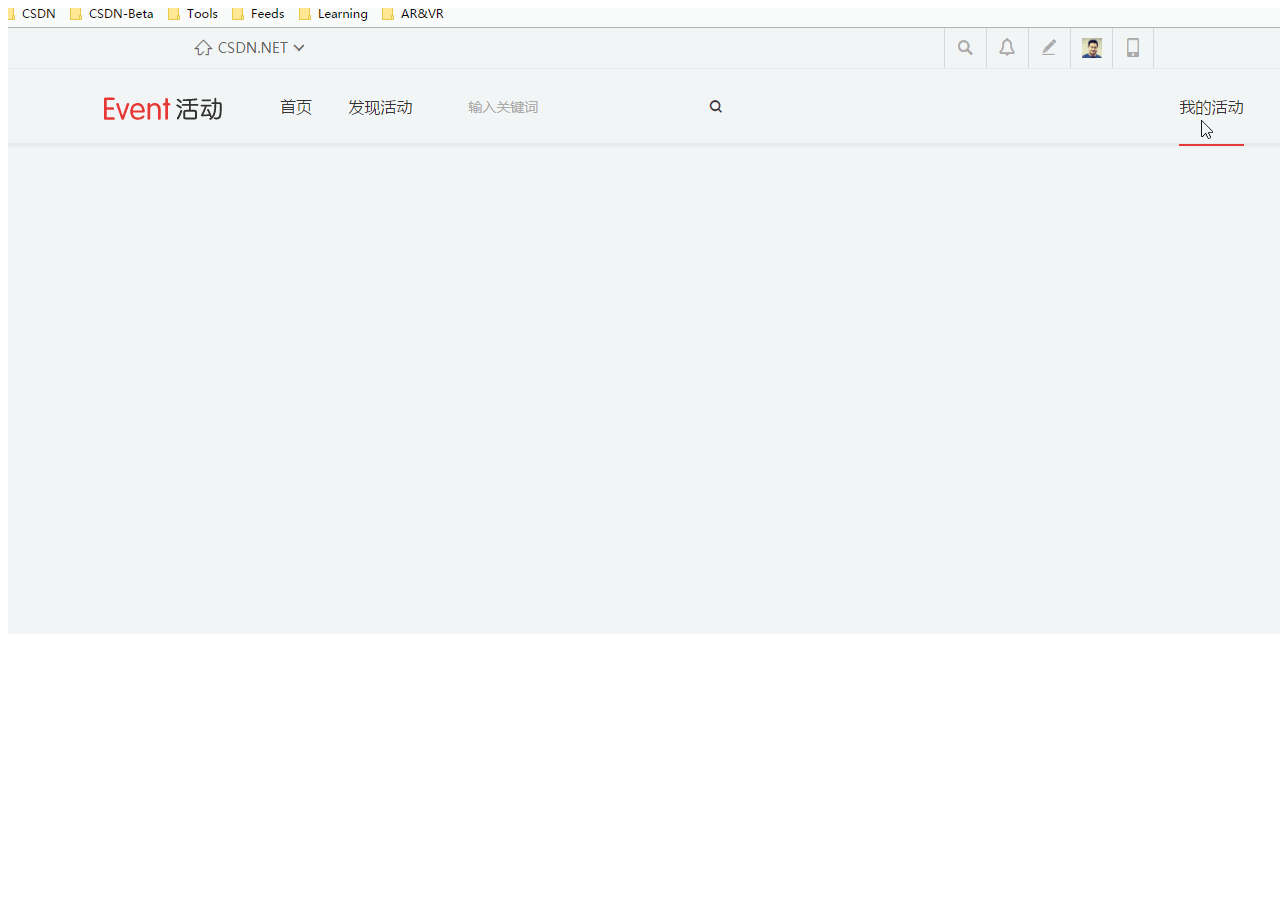
==== commit a2ab4ac7: "beta" ====
--- a/index.html
+++ b/index.html
@@ -1,376 +1,16 @@
+
 <!DOCTYPE html>
-<html>
+<html lang="en">
 <head>
-<meta charset="utf-8" />
-<meta http-equiv="Content-Type" content="text/html; charset=utf-8" />
-<title>2015企业会员服务 H5</title>
-<meta name="keywords" content=""/>
-<meta name="description" content="" />
-<meta http-equiv="X-UA-Compatible" content="IE=edge,chrome=1" /> 
-<meta name="viewport" content="width=device-width, initial-scale=1.0, user-scalable=no" /> 
-<meta name="format-detection" content="telephone=no" />
-<link rel="stylesheet" type="text/css" href="css/animation.css"/>
-<link rel="stylesheet" type="text/css" href="css/h5templete.css"/>
+    <meta charset="UTF-8">
 </head>
+
 <body>
-<!-- main begin-->
-<!-- global begin -->
-<div class="global">
-    <div class="screen">
-      <!-- layout_1 begin -->
-      <div id="layout_1" class="layout">
-        <!--背景-->
-        <img src="images/bg.jpg" alt="" class="layer_bg">
-        <img src="images/bg1.png" alt="" class="layer_bg1">
-        <img src="images/bg2.png" alt="" class="layer_bg2">
-        <img src="images/bg3.png" alt="" class="layer_bg3">
-        <!--内容-->
-        <img src="images/page1_logo.png" alt="" class="page1_con1 cont">
-        <img src="images/page1_02.png" alt="" class="page1_con2 cont">
-        <p class="page1_con3 cont">年费会员整合了CSDN资源与产品，面向企业用户提供按年付费的会员服务，年费会员除了可以享受参会专属VIP特权外，还可以更优惠的方式享受一整年的超值产品及高附加值权益。</p>
 
-        <!-- 箭头 -->
-        <div class="swipe_tip"></div>
-      </div>
-      <!-- layout_1 end -->
+  <div id="main-container" class="container"><div class="container create-record-container">
 
-      <!-- layout_2 begin -->
-      <div id="layout_2" class="layout">
-        <!--背景-->
-        <img src="images/bg.jpg" alt="" class="layer_bg">
-        <img src="images/bg1.png" alt="" class="layer_bg1">
-        <img src="images/bg2.png" alt="" class="layer_bg2">
-        <img src="images/bg3.png" alt="" class="layer_bg3">
-        <!--内容-->
-        <p class="page2_con1 content">开发者顶级盛会，一次拥有</p>
-        <div class="page2_con3 content rotate">
-          <p>3月</p>
-        </div>
-        <div class="page2_con4 content rotate">
-          <p>4月</p>
-        </div>
-        <div class="page2_con5 content rotate">
-          <p>6月</p>
-        </div>
-        <div class="page2_con6 content rotate">
-          <p>7月</p>
-        </div>
-        <div class="page2_con7 content rotate">
-          <p>9月</p>
-        </div>
-        <div class="page2_con8 content rotate">
-          <p>11月</p>
-        </div>
-        <div class="page2_con9 content rotate">
-          <p>12月</p>
-        </div>
-        <span class="page2_con10 content scaleL"></span>
-        <span class="page2_con11 content scaleL"></span>
-        <span class="page2_con12 content scaleL"></span>
-        <span class="page2_con13 content scaleL"></span>
-        <span class="page2_con14 content scaleR"></span>
-        <span class="page2_con15 content scaleR"></span>
-        <span class="page2_con16 content scaleR"></span>
-        <div class="page2_con17 content rotateL">
-          <p>2015<br>
-            开源技术大会</p>
-        </div>
-        <div class="page2_con18 content rotateL">
-          <p>第七届<br>
-            中国云计算大会</p>
-        </div>
-        <div class="page2_con19 content rotateL">
-          <p>2015<br>
-            移动开发者大会</p>
-        </div>
-        <div class="page2_con20 content rotateL">
-          <p>2015中国大数据<br>
-            技术大会</p>
-        </div>
-        <div class="page2_con21 content rotateR">
-          <p>Open Cloud 2015</p>
-        </div>
-        <div class="page2_con22 content rotateR">
-          <p>首届中国<br>
-            人工智能大会</p>
-        </div>
-        <div class="page2_con23 content rotateR">
-          <p>中国软件<br>
-            开发者大会</p>
-        </div>
-        <span class="page2_con24 content scaleD"></span>
-        <span class="page2_con25 content scaleD"></span>
-        <span class="page2_con26 content scaleD"></span>
-        <span class="page2_con27 content scaleD"></span>
-        <span class="page2_con28 content scaleD"></span>
-        <span class="page2_con29 content scaleD"></span>
-        <!-- 箭头 -->
-        <div class="swipe_tip"></div>
-      </div>
-      <!-- layout_2 end -->
-
-      <!-- layout_3 begin -->
-      <div id="layout_3" class="layout">
-        <!--背景-->
-        <img src="images/bg.jpg" alt="" class="layer_bg">
-        <img src="images/bg1.png" alt="" class="layer_bg1">
-        <img src="images/bg2.png" alt="" class="layer_bg2">
-        <img src="images/bg3.png" alt="" class="layer_bg3">
-        <!--内容-->
-        <div class="page3_con1 content">更多会员权益</div>
-        <div class="page3_con2 content">
-          <div class="page3_con"><span></span>
-            <p>获取全年技术大会视频/PPT资料<br>
-              （讲师同意公开部分）</p>
-          </div>
-          <div class="page3_con"><span></span>
-            <p>获取Atlassian软件-Star License 1套</p>
-          </div>
-          <div class="page3_con"><span></span>
-            <p>CSDN总编推荐技术图书每月寄送到府</p>
-          </div>
-          <div class="page3_con"><span></span>
-            <p>独享产品/服务超低特惠折扣</p>
-          </div>
-          <div class="page3_con"><span></span>
-            <p>组织专属座谈/研讨会等活动</p>
-          </div>
-        </div>
-        <!-- 箭头 -->
-        <div class="swipe_tip"></div>
-      </div>
-      <!-- layout_3 end -->
-
-      <!-- layout_4 begin -->
-      <div id="layout_4" class="layout">
-        <!--背景-->
-        <img src="images/bg.jpg" alt="" class="layer_bg">
-        <img src="images/bg1.png" alt="" class="layer_bg1">
-        <img src="images/bg2.png" alt="" class="layer_bg2">
-        <img src="images/bg3.png" alt="" class="layer_bg3">
-        <!--内容-->
-        <div class="page4_con1 content">VIP参会体验，独享尊贵</div>
-        <div class="page4_pic1 page4_pic content"></div>
-        <div class="page4_txt1 page4_txt content">1人参会，3人同行</div>
-        <div class="page4_pic2 page4_pic content"></div>
-        <div class="page4_txt2 page4_txt content">独享签到通道</div>
-        <div class="page4_pic3 page4_pic content"></div>
-        <div class="page4_txt3 page4_txt content">参会预留席</div>
-        <div class="page4_pic4 page4_pic content"></div>
-        <div class="page4_txt4 page4_txt content">专属休息室</div>
-        <!-- 箭头 -->
-        <div class="swipe_tip"></div>
-      </div>
-      <!-- layout_4 end -->
-
-      <!-- layout_5 begin -->
-      <div id="layout_5" class="layout">
-        <!--背景-->
-        <img src="images/bg.jpg" alt="" class="layer_bg">
-        <img src="images/bg1.png" alt="" class="layer_bg1">
-        <img src="images/bg2.png" alt="" class="layer_bg2">
-        <img src="images/bg3.png" alt="" class="layer_bg3">
-        <!--内容-->
-        <div class="page5_con1 content">专业培训平台，自由选择</div>
-        <div class="page5_pic1 page5_pic content"><img src="images/page5_01.jpg" alt=""></div>
-        <div class="page5_pic2 page5_pic content"><img src="images/page5_02.jpg" alt=""></div>
-        <div class="page5_pic3 page5_pic content"><img src="images/page5_03.jpg" alt=""></div>
-        <div class="page5_pic4 page5_pic content"><img src="images/page5_04.jpg" alt=""></div>
-        <div class="page5_pic5 page5_pic content"><img src="images/page5_05.jpg" alt=""></div>
-        <div class="page5_pic6 page5_pic content"><img src="images/page5_06.jpg" alt=""></div>
-        <p class="page5_txt content">线下培训现场1</p>
-        <p class="page5_txt content">线下培训现场2</p>
-        <p class="page5_txt content">线下培训现场3</p>
-        <p class="page5_txt content">线下培训现场4</p>
-        <p class="page5_txt content">线下培训现场5</p>
-        <p class="page5_txt content">线下培训现场6</p>
-        <!--箭头-->
-        <div class="swipe_tip"></div>
-      </div>
-      <!-- layout_5 end -->
-
-      <!-- layout_6 begin -->
-      <div id="layout_6" class="layout">
-        <!--背景-->
-        <img src="images/bg.jpg" alt="" class="layer_bg">
-        <img src="images/bg1.png" alt="" class="layer_bg1">
-        <img src="images/bg2.png" alt="" class="layer_bg2">
-        <img src="images/bg3.png" alt="" class="layer_bg3">
-        <!--内容-->
-        <div class="page6_con1 content">更多会员权益</div>
-        <div class="page6_con2 content">
-          <dl class="page6_con">
-            <dt></dt>
-            <dd>
-              <p class="tit">星会员套餐试用版<span>¥ 5,000/年</span></p>
-              <p>适合部门主管选购</p>
-            </dd>
-          </dl>
-          <dl class="page6_con">
-            <dt></dt>
-            <dd>
-              <p class="tit">星会员套餐<span>¥ 10,000/年</span></p>
-              <p>适合中小团队选购</p>
-            </dd>
-          </dl>
-          <dl class="page6_con">
-            <dt></dt>
-            <dd>
-              <p class="tit">团队套餐<span>¥ 25,000/年</span></p>
-              <p>适合大中型团队选购</p>
-            </dd>
-          </dl>
-          <dl class="page6_con">
-            <dt></dt>
-            <dd>
-              <p class="tit">企业培训套餐<span>¥ 30,000-48,000/年</span></p>
-              <p>充值享超低折扣，满足企业多种需求</p>
-            </dd>
-          </dl>
-        </div>
-        <div class="page6_con3 content"><a href="#" >了解更多</a></div>
-        <!--箭头-->
-        <div class="swipe_tip"></div>
-      </div>
-      <!-- layout_6 end -->
-
-      <!-- layout_7 begin -->
-      <div id="layout_7" class="layout">
-        <!--背景-->
-        <img src="images/bg.jpg" alt="" class="layer_bg">
-        <img src="images/bg1.png" alt="" class="layer_bg1">
-        <img src="images/bg2.png" alt="" class="layer_bg2">
-        <img src="images/bg3.png" alt="" class="layer_bg3">
-        <!--内容-->
-        <div class="page7_con1 content">会员展示（部分）</div>
-        <div class="page7_l content">
-          <div class="page7_logo">
-            <span><img src="images/page7_logo01.png" alt="" class="page7_logo1" /></span>
-          </div>
-          <div class="page7_logo">
-            <span><img src="images/page7_logo05.png" alt="" class="page7_logo5" /></span>
-          </div>
-          <div class="page7_logo">
-            <span><img src="images/page7_logo08.png" alt="" class="page7_logo8" /></span>
-          </div>
-          <div class="page7_logo">
-            <span><img src="images/page7_logo09.png" alt="" class="page7_logo9" /></span>
-          </div>
-          <div class="page7_logo">
-            <span><img src="images/page7_logo13.png" alt="" class="page7_logo13" /></span>
-          </div>
-          <div class="page7_logo">
-            <span><img src="images/page7_logo16.png" alt="" class="page7_logo16" /></span>
-          </div>
-        </div>
-        <div class="page7_c content">
-          <div class="page7_logo">
-            <span><img src="images/page7_logo04.png" alt="" class="page7_logo4" /></span>
-          </div>
-          <div class="page7_logo">
-            <span><img src="images/page7_logo06.png" alt="" class="page7_logo6" /></span>
-          </div>
-          <div class="page7_logo">
-            <span><img src="images/page7_logo02.png" alt="" class="page7_logo2" /></span>
-          </div>
-          <div class="page7_logo">
-            <span><img src="images/page7_logo11.png" alt="" class="page7_logo11" /></span>
-          </div>
-          <div class="page7_logo">
-            <span><img src="images/page7_logo14.png" alt="" class="page7_logo14" /></span>
-          </div>
-          <div class="page7_logo">
-            <span><img src="images/page7_logo17.png" alt="" class="page7_logo17" /></span>
-          </div>
-        </div>
-        <div class="page7_r content">
-          <div class="page7_logo">
-            <span><img src="images/page7_logo03.png" alt="" class="page7_logo3" /></span>
-          </div>
-          <div class="page7_logo">
-            <span><img src="images/page7_logo07.png" alt="" class="page7_logo7" /></span>
-          </div>
-          <div class="page7_logo">
-            <span><img src="images/page7_logo10.png" alt="" class="page7_logo10" /></span>
-          </div>
-          <div class="page7_logo">
-            <span><img src="images/page7_logo12.png" alt="" class="page7_logo12" /></span>
-          </div>
-          <div class="page7_logo">
-            <span><img src="images/page7_logo15.png" alt="" class="page7_logo15" /></span>
-          </div>
-          <div class="page7_logo">
-            <span><img src="images/page7_logo18.png" alt="" class="page7_logo18" /></span>
-          </div>
-        </div>
-        <!--箭头-->
-        <div class="swipe_tip"></div>
-      </div>
-      <!-- layout_7 end -->
-
-
-      <!-- layout_8 begin -->
-      <div id="layout_8" class="layout">
-        <!--背景-->
-        <img src="images/bg.jpg" alt="" class="layer_bg">
-        <img src="images/bg1.png" alt="" class="layer_bg1">
-        <img src="images/bg2.png" alt="" class="layer_bg2">
-        <img src="images/bg3.png" alt="" class="layer_bg3">
-        <!--内容-->
-        <img src="images/page1_logo.png" alt="" class="page8_con1 content">
-        <img src="images/page8_weixin.jpg" alt="" class="page8_con2 content">
-        <p class="page8_con3 content">更多精彩内容请见<br/>年费会员微信</p>
-        <p class="page8_con4 content">微信号：XXXXXX</p>
-        <p class="page8_con5 content">咨询专线：010-84783783</p>
-      </div>
-      <!-- layout_8 end -->
-  </div>
-</div>
-<!-- main end-->
-
-<div class="mask flexcontainer" id="mask">
-    <div class="mask-box">
-        <div class="mask-pic"><i></i></div>
-        <span>为了更好的体验，请将手机/平板竖过来</span>
-    </div>
-</div>
-<script src="js/fa.min.js"></script>
-<script src="js/F-RequireJS.min.js"></script>
-<script type="text/javascript" src="js/zepto.min.js"></script>
-<script type="text/javascript" src="js/touch.js"></script>
-<script type="text/javascript" src="js/page.js"></script>
-<script>
-  $(function(){
-    initpage();
-    $(window).resize(function(){
-      initpage();
-    });
-  });
-  function initpage()
-  {
-    var view_width = document.getElementsByTagName('html')[0].getBoundingClientRect().width;
-    var _html = document.getElementsByTagName('html')[0];
-    view_width>640?_html.style.fontSize=640/16 +'px':_html.style.fontSize =view_width/16+'px';
-  };
-</script>
-<script>
-  /* 第五页动画 */
-  $(function(){
-    function pageFShow()
-    {
-      var num=0;
-      var timer=null;
-      function autoplay(){
-        num++;
-        if(num>5){num=0};
-        $('.animate .page5_pic').eq(num).addClass('page5_pic_show').siblings().removeClass('page5_pic_show');
-        $('.animate .page5_txt').eq(num).addClass('page5_txt_show').siblings().removeClass('page5_txt_show');
-      }
-      timer=setInterval(autoplay,1500);
-    };
-    pageFShow();
-  });
-</script>
-
-</body>
-</html>+    <img src="img/draw.gif">
+     </div>
+	      </div>
+		       </div>
+</body>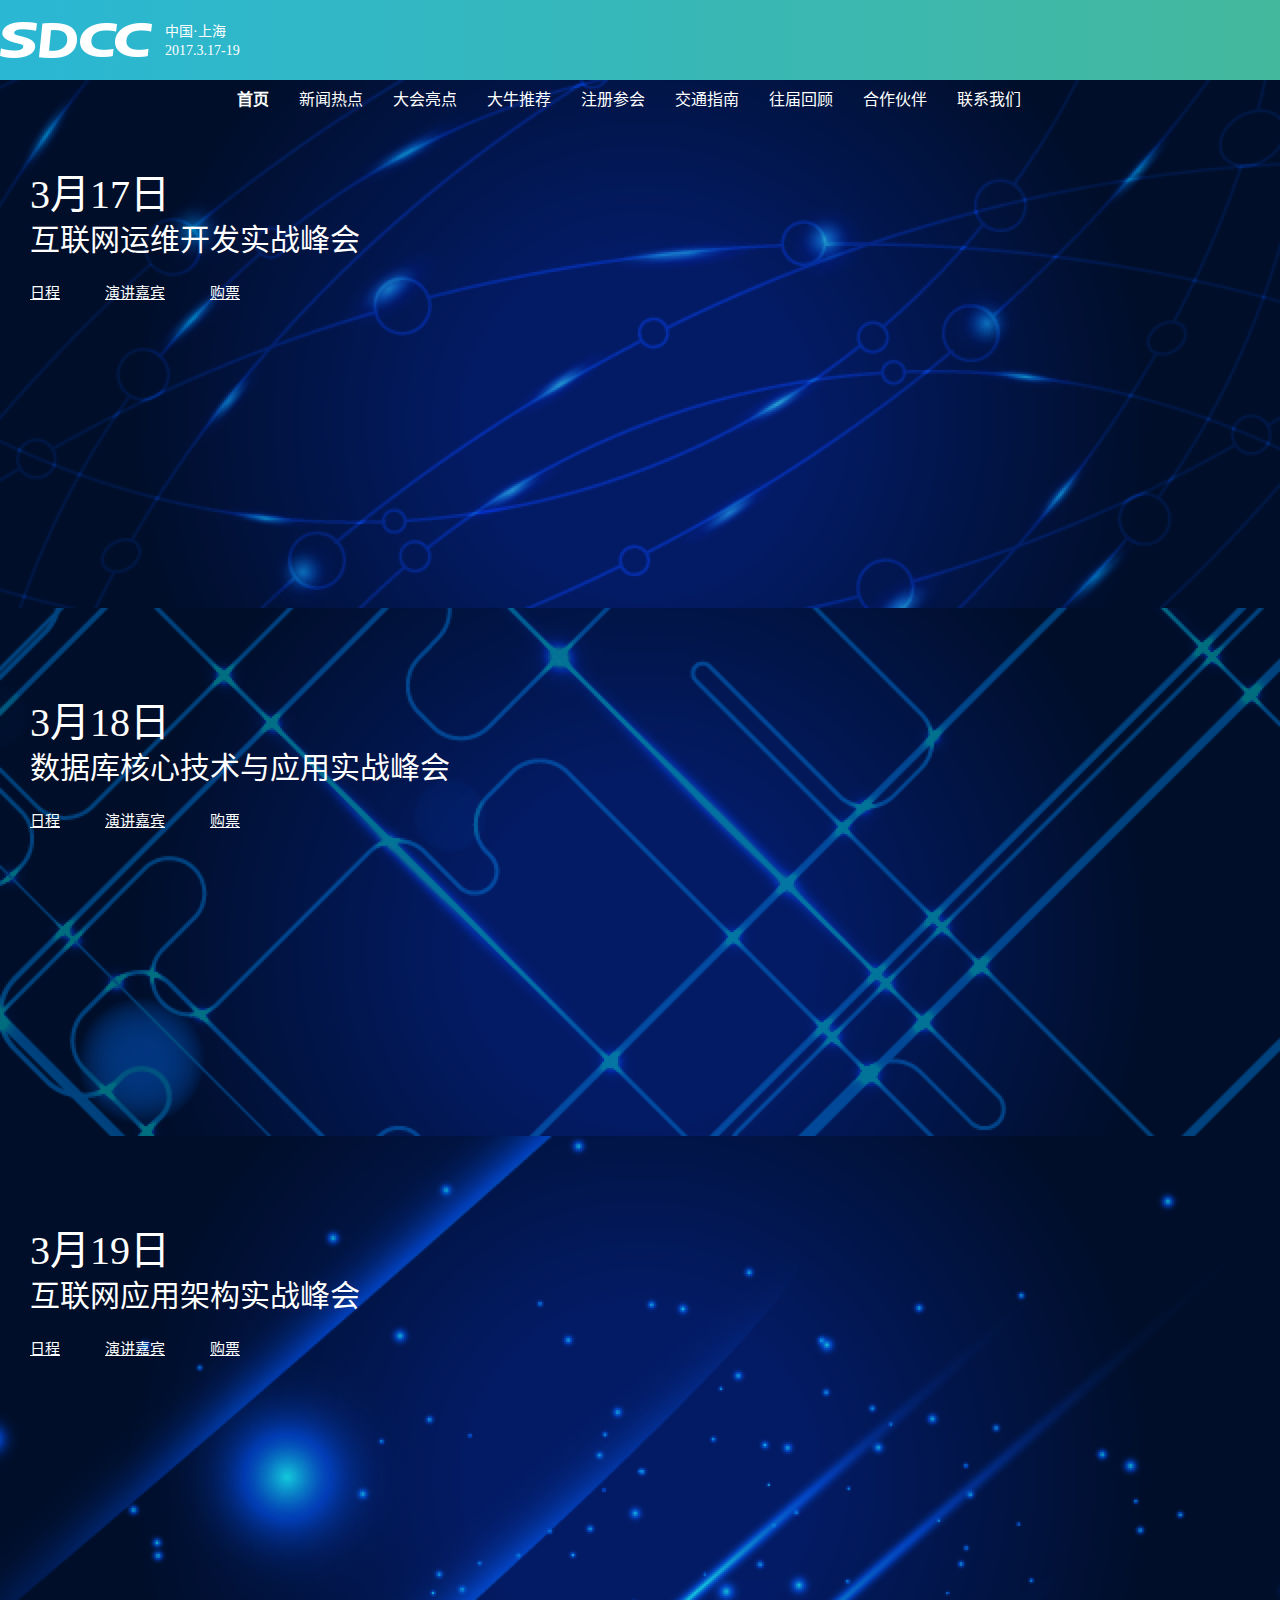
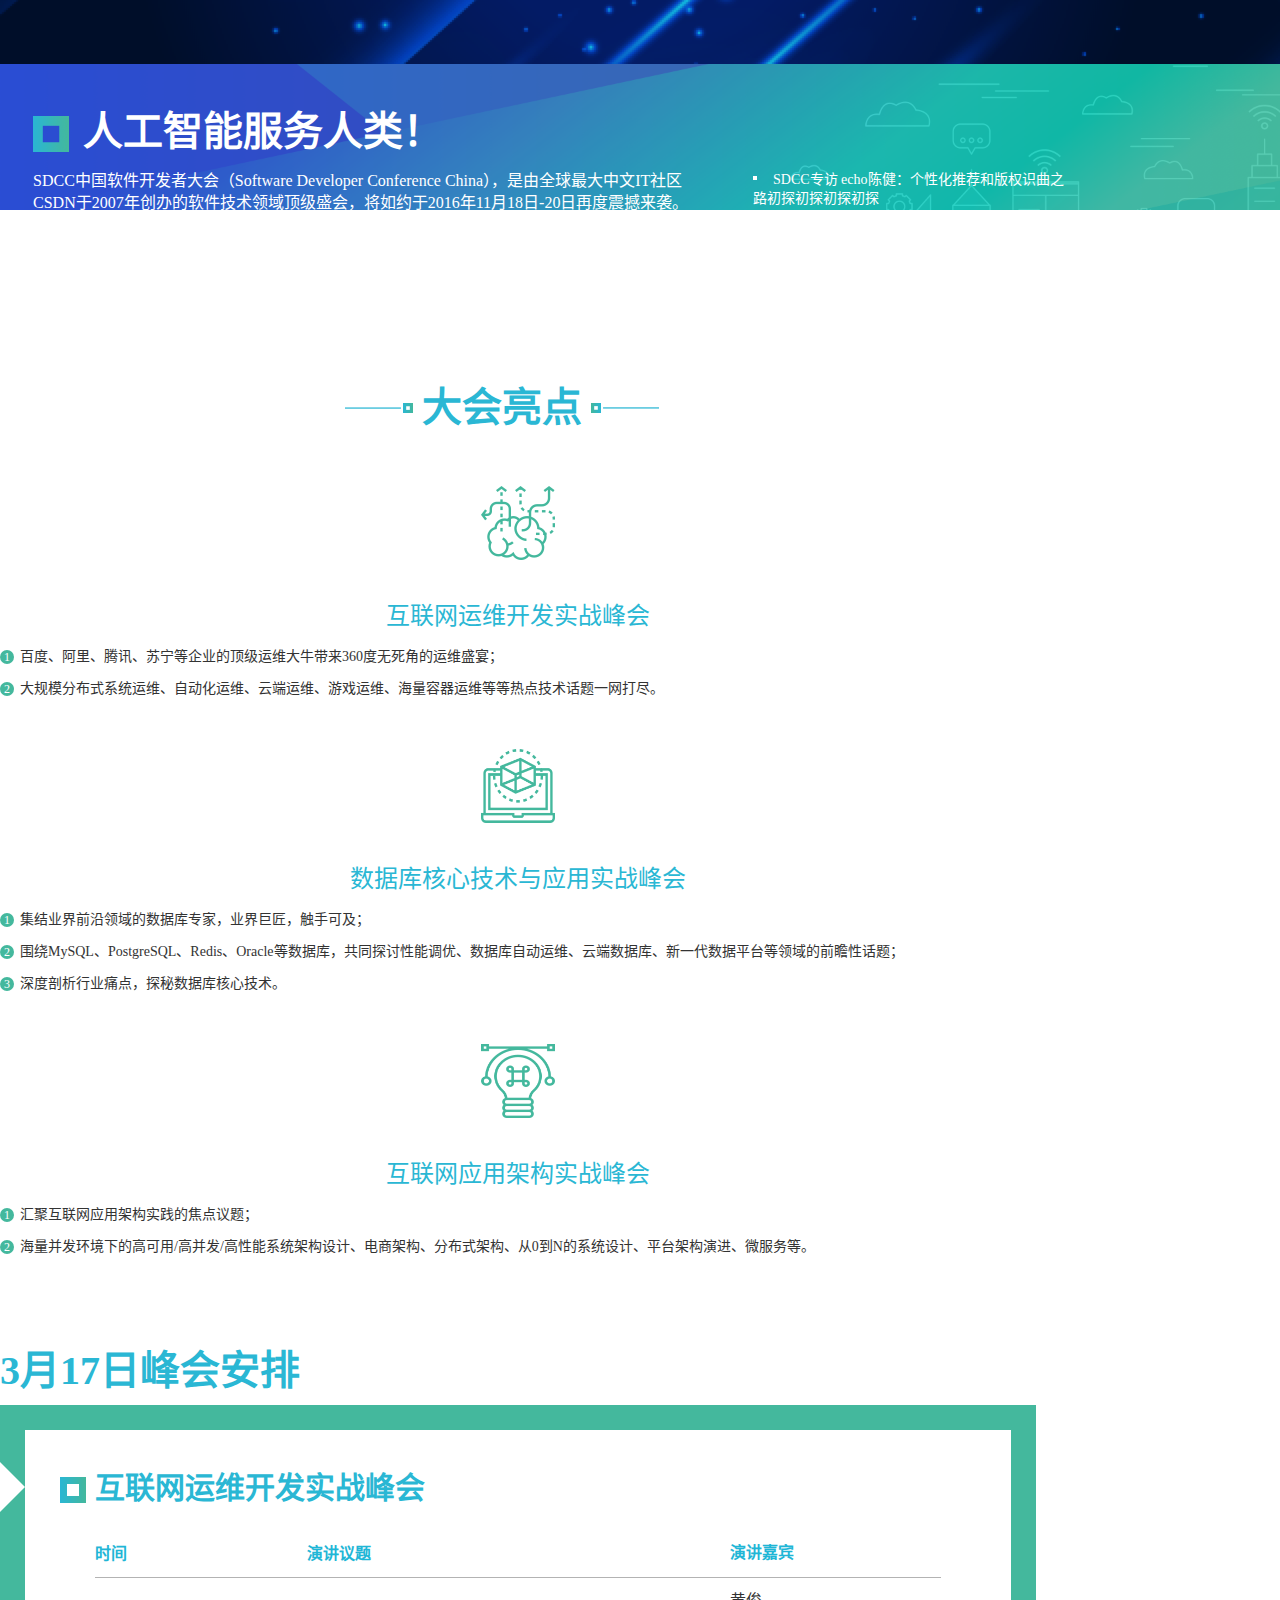
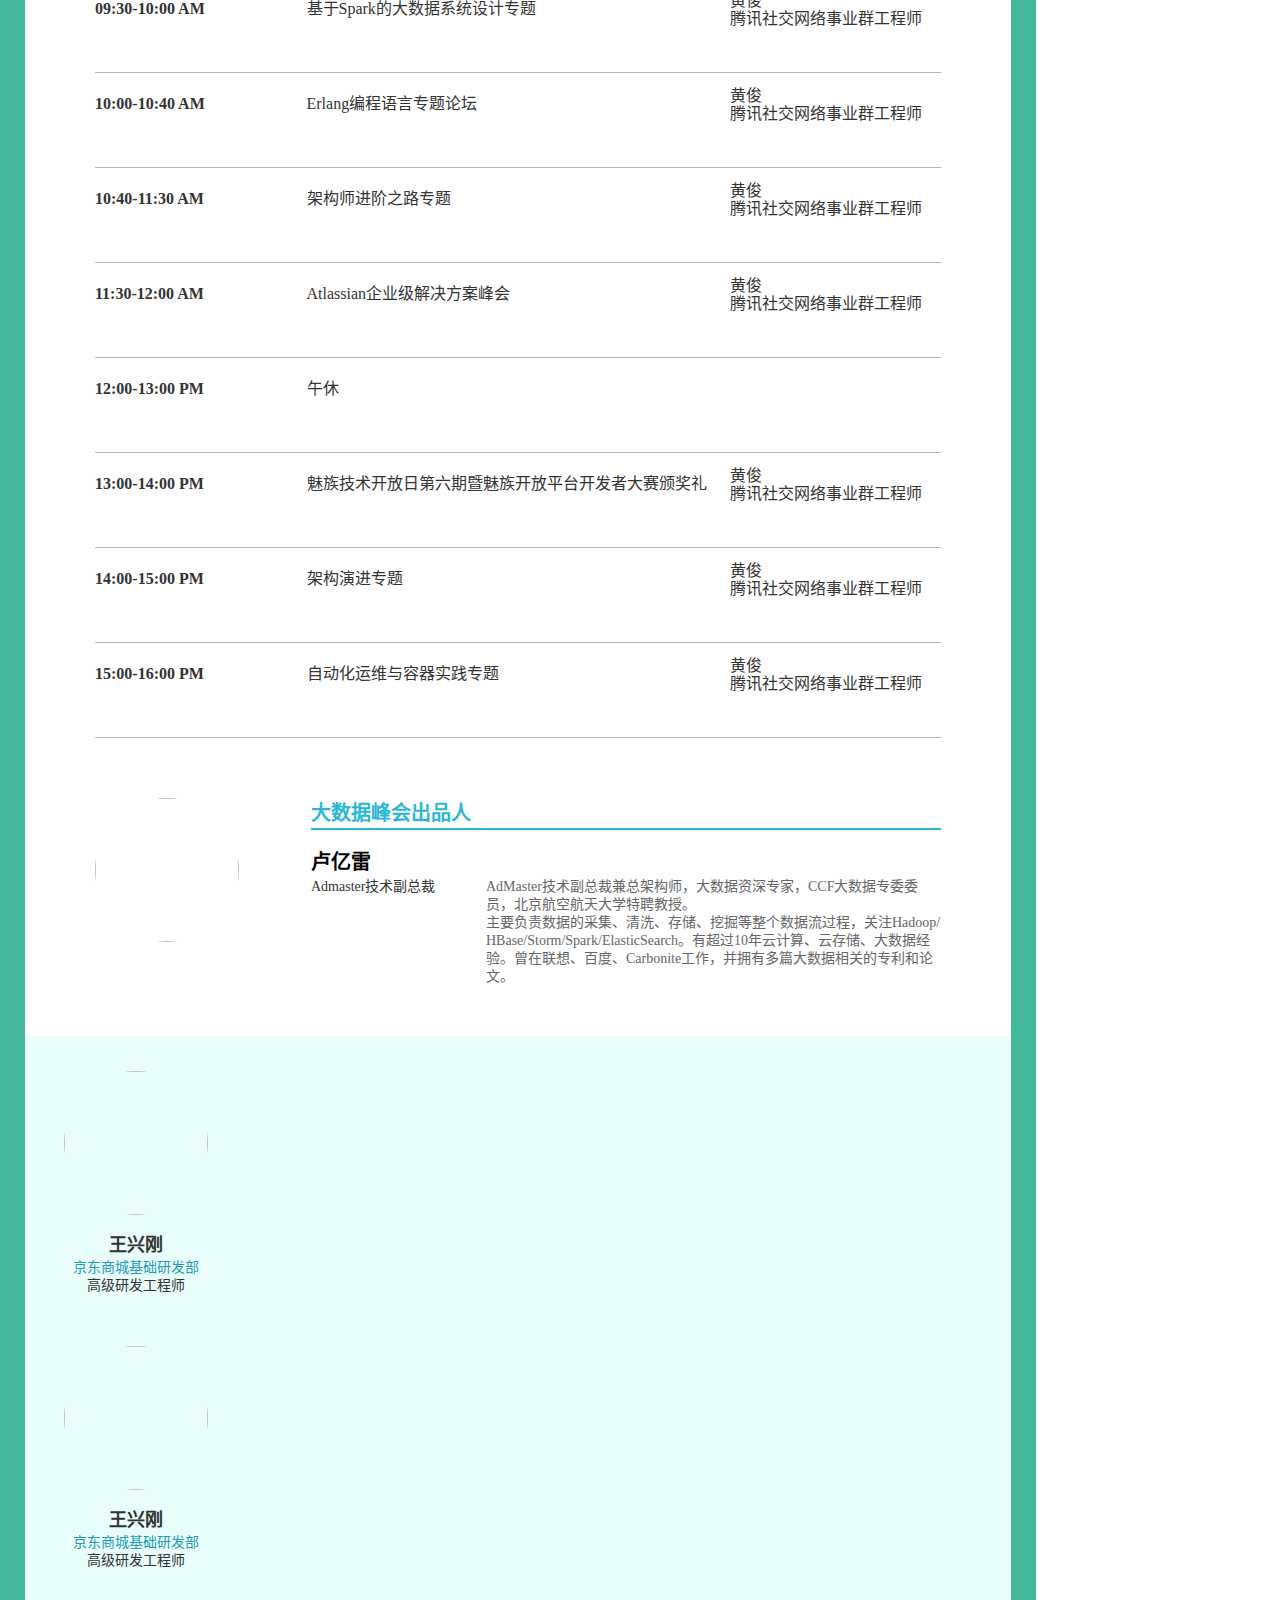
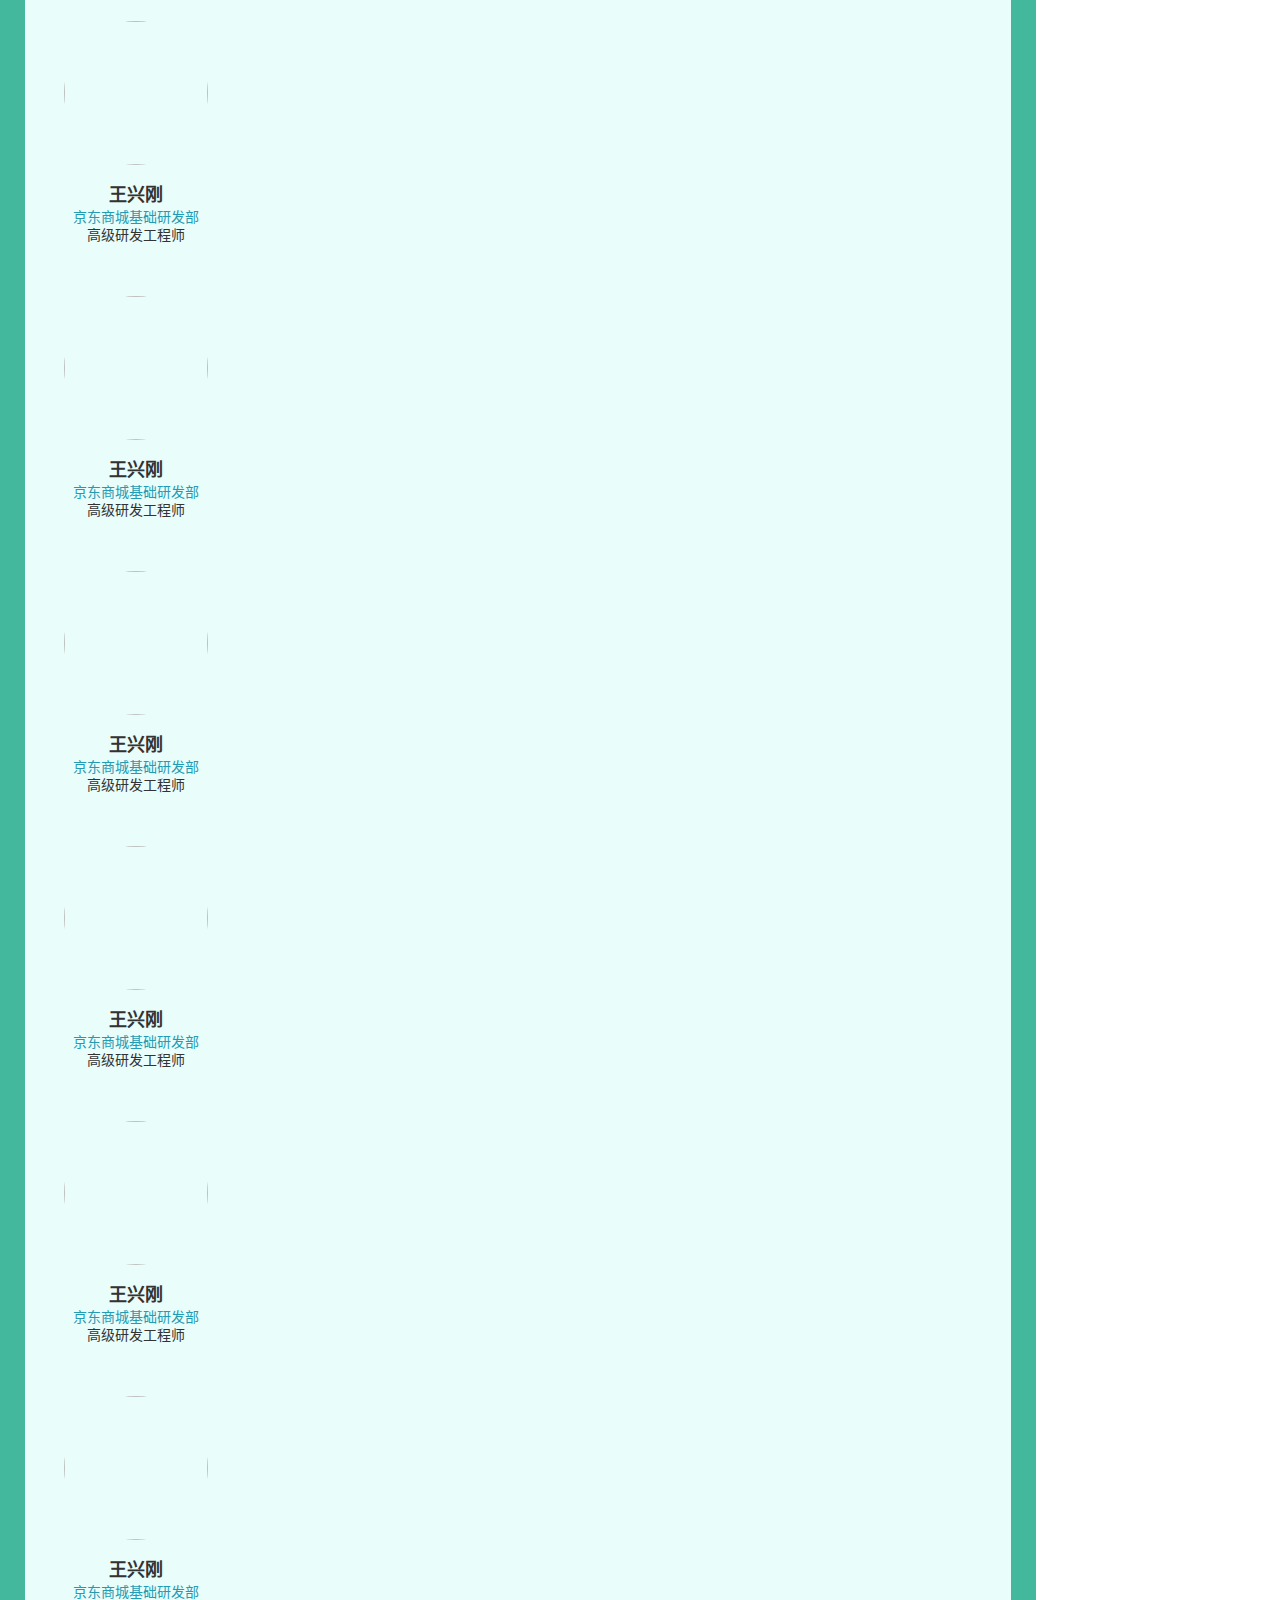
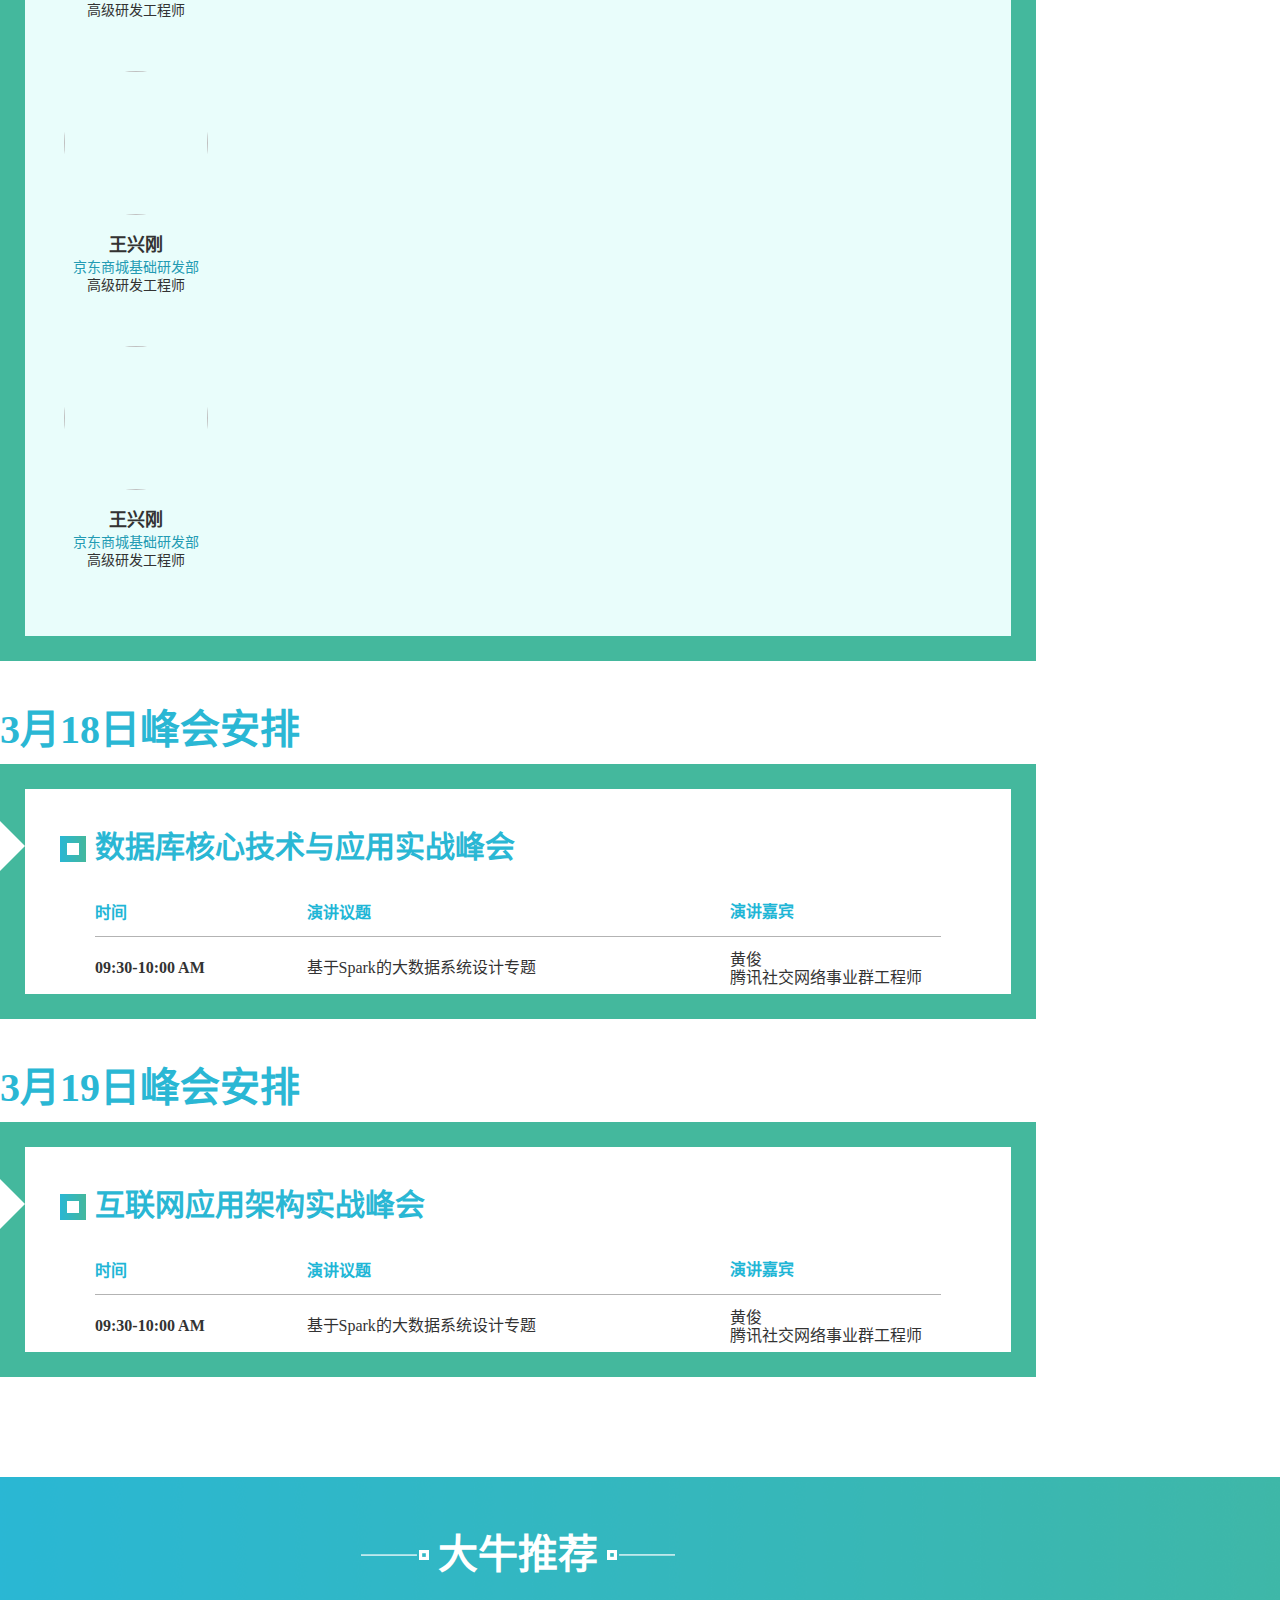
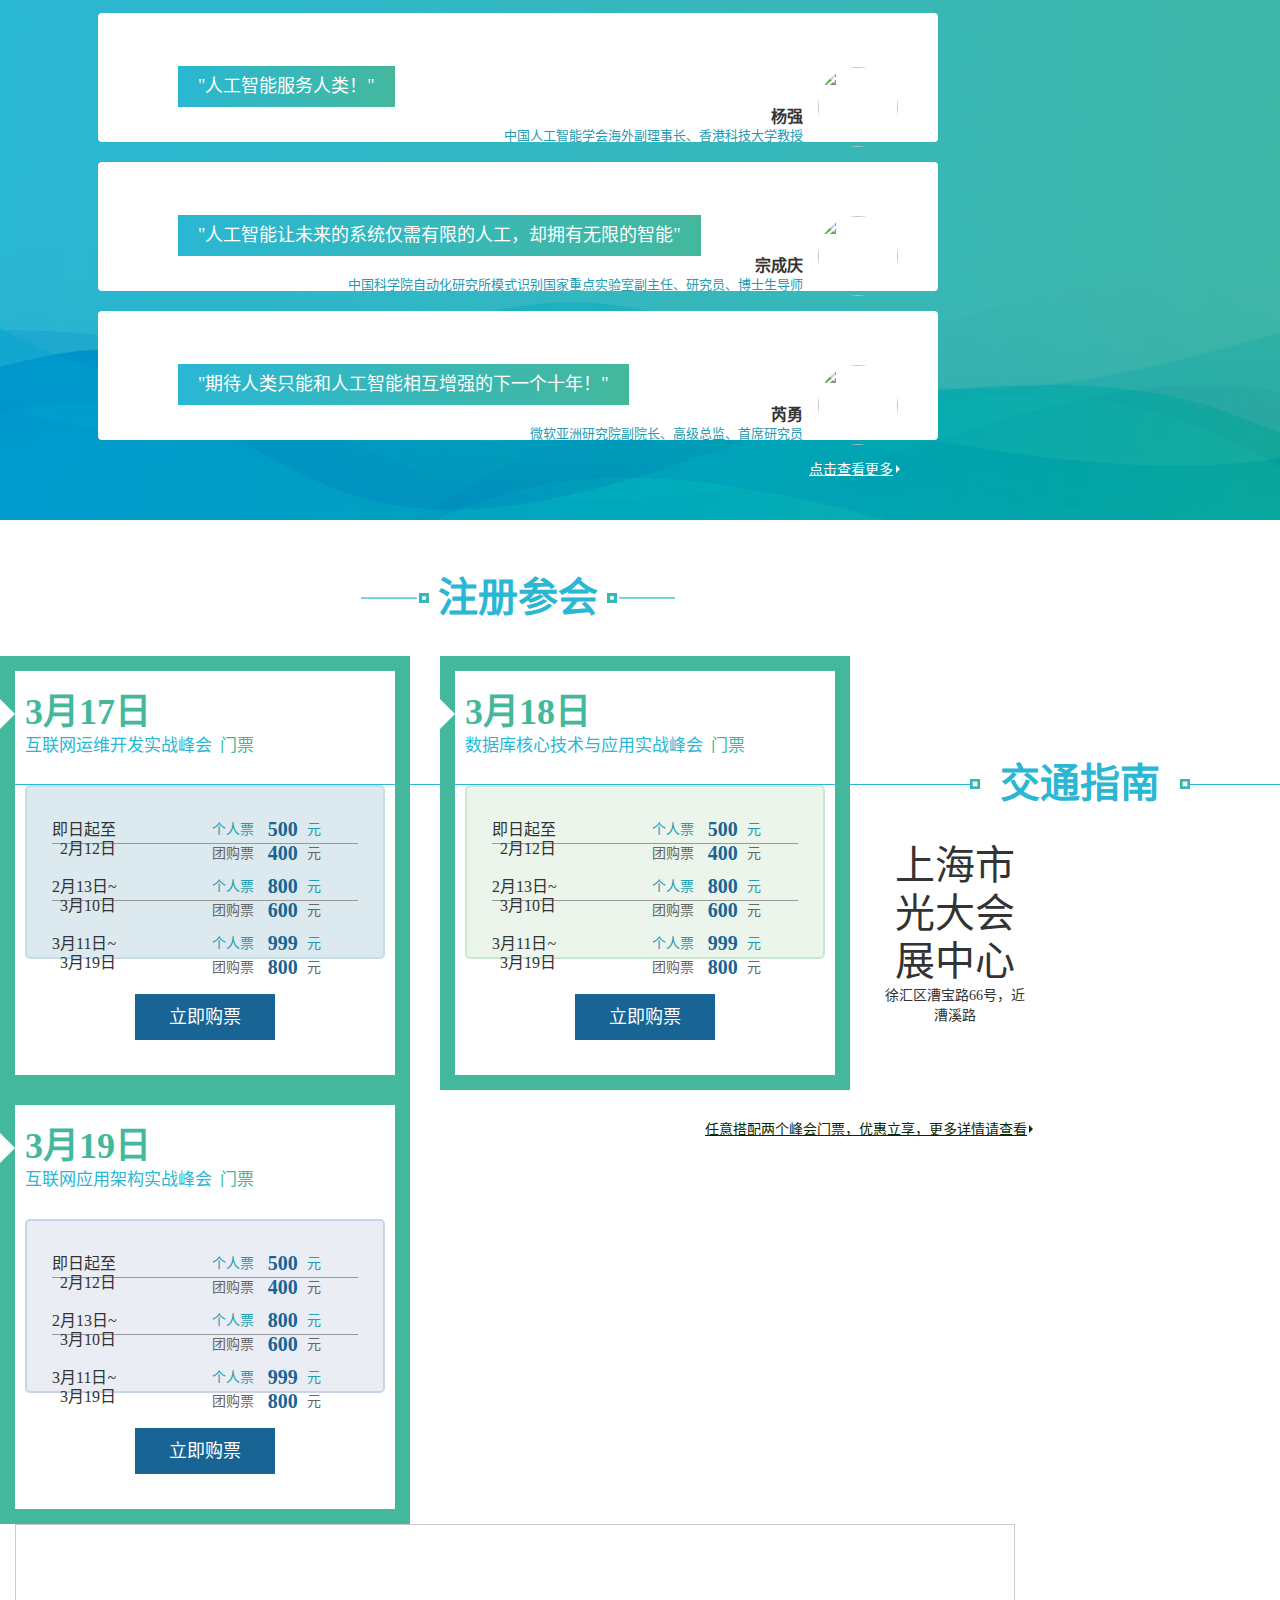
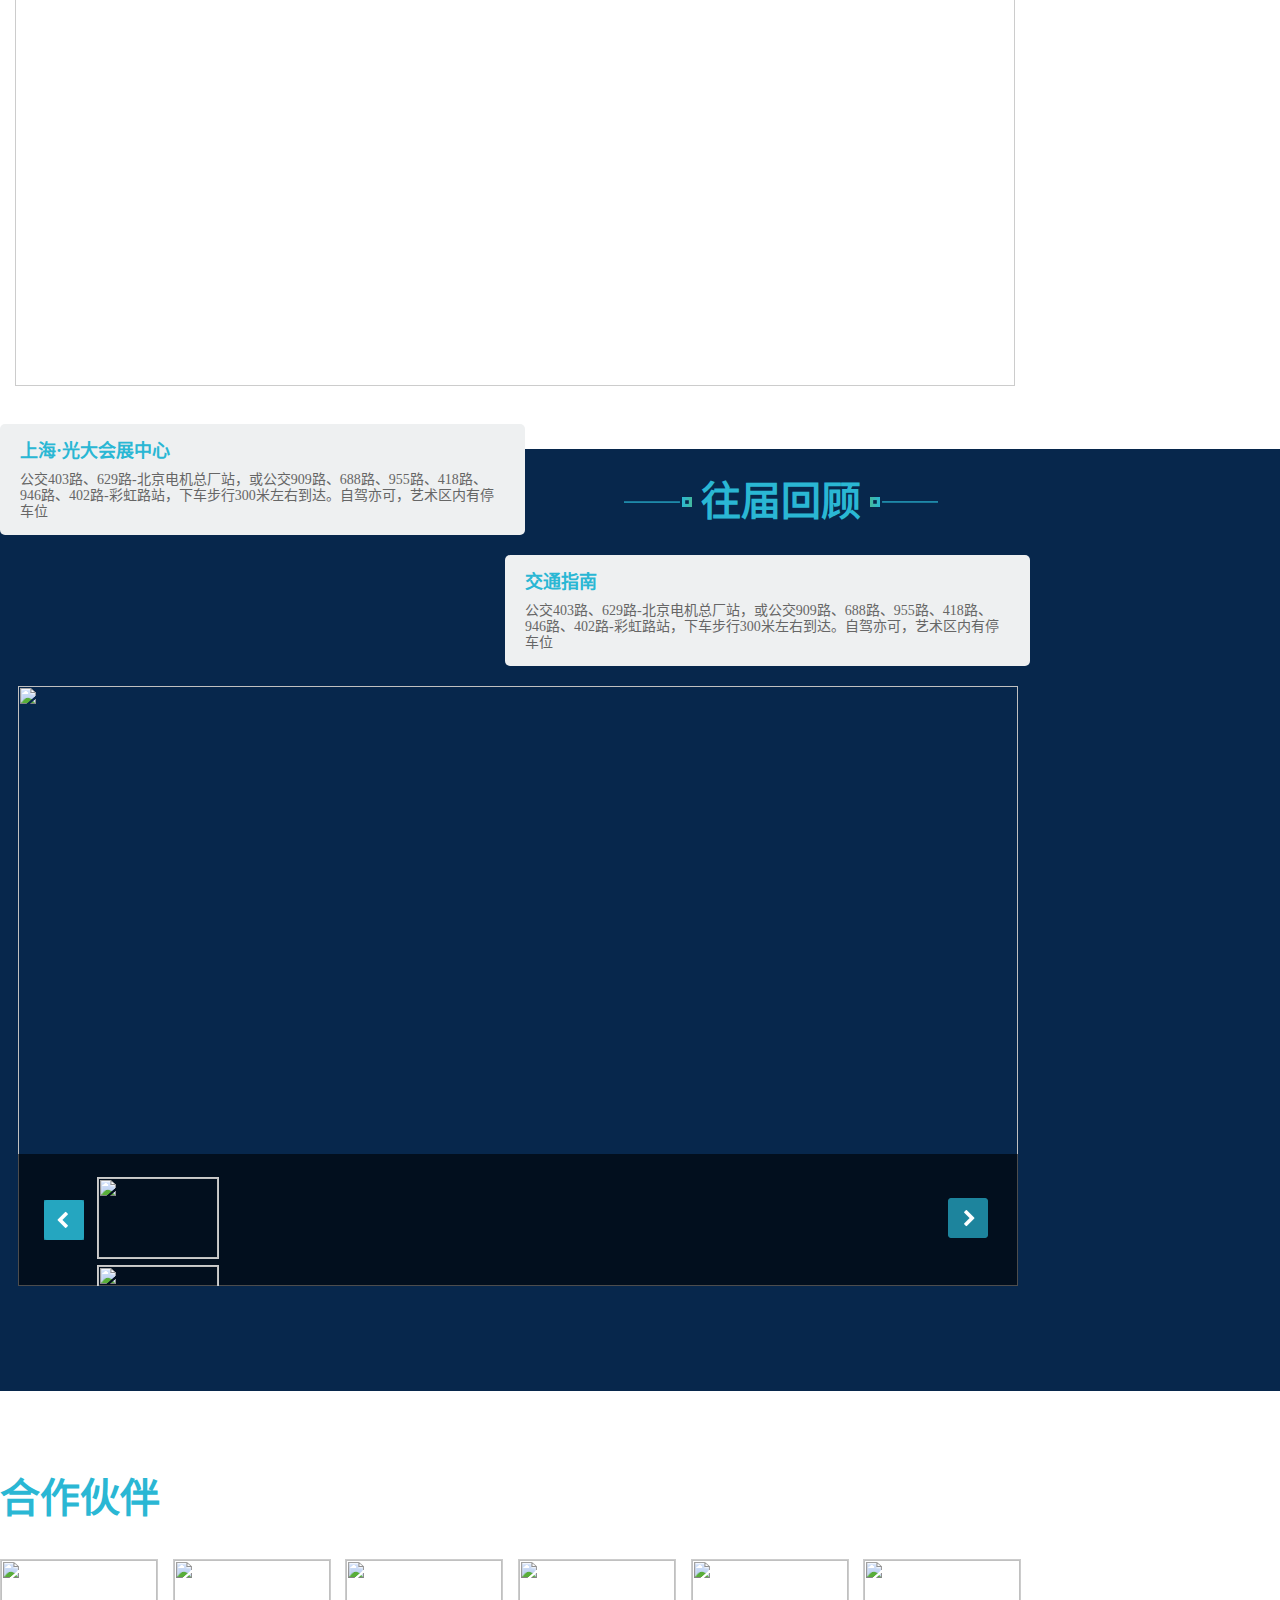
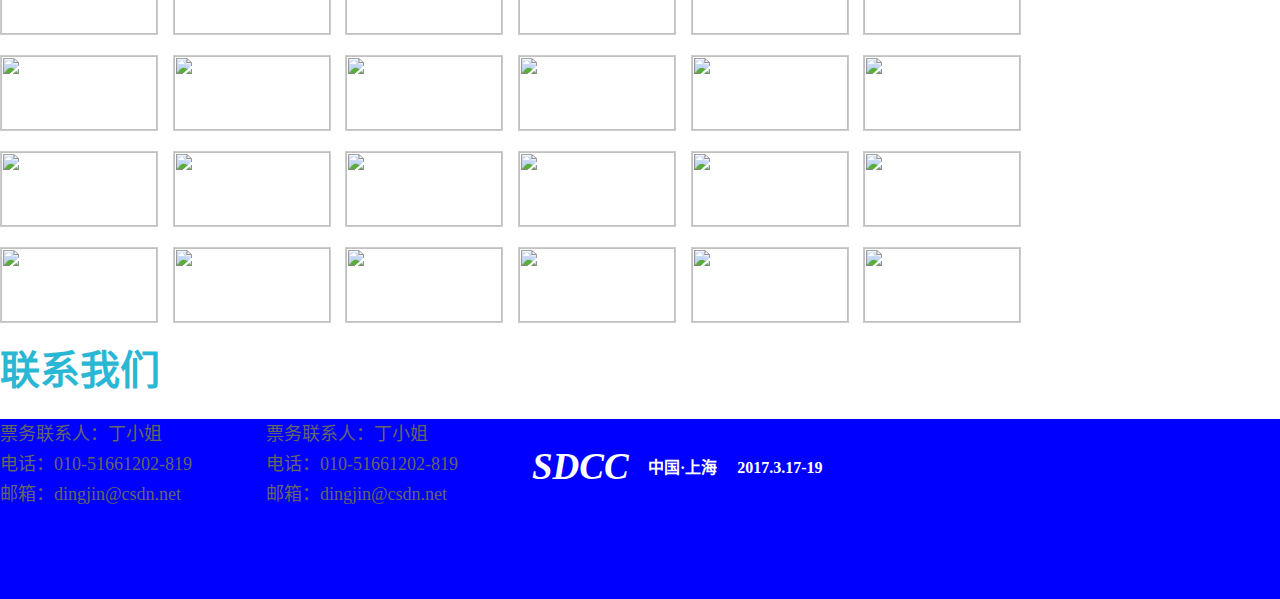
==== commit 0ef05cec: "alpha" ====
--- a/index.html
+++ b/index.html
@@ -1,16 +1,1121 @@
-
 <!DOCTYPE html>
-<html lang="en">
-<head>
-    <meta charset="UTF-8">
-</head>
-
-<body>
-
-  <div id="main-container" class="container"><div class="container create-record-container">
-
-    <img src="img/draw.gif">
-     </div>
-	      </div>
-		       </div>
-</body>+<html lang="zh-CN">
+  <head>
+    <meta charset="utf-8">
+    <meta name="viewport" content="width=device-width, initial-scale=1.0, user-scalable=no">
+    <meta http-equiv="X-UA-Compatible" content="IE=Edge">
+    <meta name="author" content="jacty">
+    <script src="http://c.csdnimg.cn/public/common/libs/jquery/jquery-1.11.1.min.js" type="text/javascript"></script>
+    <script src="https://cdn.bootcss.com/bootstrap/3.3.5/js/bootstrap.min.js" type="text/javascript"></script>
+    <link rel="stylesheet" href="https://cdn.bootcss.com/bootstrap/3.3.5/css/bootstrap.min.css">
+    <link rel="stylesheet" href="http://c.csdnimg.cn/cdn/201502/css/font-awesome.min.css">
+    <link rel="stylesheet" href="http://c.csdnimg.cn/public/common/toolbar/css2016/index.css">
+    <link rel="stylesheet" href="css/main.css">
+    <title>SDCC-中国·上海</title>
+  </head>
+  <body>
+    <script id="toolbar-tpl-scriptId" fixed="true" src="http://c.csdnimg.cn/public/common/toolbar/js/html2016.js" type="text/javascript"></script>
+    <nav class="nav"> 
+      <div class="container clearfix"><img src="images/logo@2x.png" alt="SDCC2017中国上海站" title="SDCC2017中国上海站" width="130px" height="30px">
+        <div class="subtitle"><span>中国·上海</span><span>2017.3.17-19</span></div><i class="fa fa-bars pull-right">                                </i>
+        <ul class="pc">
+          <li class="cur"><a href="#">首页</a></li>
+          <li><a href="#news">新闻热点</a></li>
+          <li><a href="#highlight">大会亮点</a></li>
+          <li><a href="#recommend">大牛推荐</a></li>
+          <li><a href="#register">注册参会</a></li>
+          <li><a href="#guide">交通指南</a></li>
+          <li><a href="#review">往届回顾</a></li>
+          <li><a href="#partner">合作伙伴</a></li>
+          <li><a href="#contact">联系我们                    </a></li>
+        </ul>
+      </div>
+    </nav>
+    <ul class="nav-mb">
+      <li class="cur"><a href="#">首页</a></li>
+      <li><a href="#news">新闻热点</a></li>
+      <li><a href="#highlight">大会亮点</a></li>
+      <li><a href="#recommend">大牛推荐</a></li>
+      <li><a href="#register">注册参会</a></li>
+      <li><a href="#guide">交通指南</a></li>
+      <li><a href="#review">往届回顾</a></li>
+      <li><a href="#partner">合作伙伴</a></li>
+      <li><a href="#contact">联系我们</a></li>
+    </ul>
+    <div class="banner">
+      <div class="container">
+        <div class="row">
+          <h2>三大峰会</h2>
+          <div class="item col-xs-12 col-md-4">
+            <h3> <span>3月17日</span><br>互联网运维开发实战峰会</h3>
+            <ul>
+              <li><a href="#agenda1">日程</a></li>
+              <li><a href="#speakers1">演讲嘉宾</a></li>
+              <li><a href="#ticket1">购票</a></li>
+            </ul>
+          </div>
+          <div class="item col-xs-12 col-md-4">
+            <h3> <span>3月18日</span><br>数据库核心技术与应用实战峰会</h3>
+            <ul>
+              <li><a href="#agenda2">日程</a></li>
+              <li><a href="#speakers2">演讲嘉宾</a></li>
+              <li><a href="#ticket2">购票</a></li>
+            </ul>
+          </div>
+          <div class="item col-xs-12 col-md-4">
+            <h3> <span>3月19日</span><br>互联网应用架构实战峰会</h3>
+            <ul>
+              <li><a href="#agenda3">日程</a></li>
+              <li><a href="#speakers3">演讲嘉宾</a></li>
+              <li><a href="#ticket3">购票                                                        </a></li>
+            </ul>
+          </div>
+        </div>
+      </div>
+    </div>
+    <div id="news">
+      <div class="container">
+        <div class="row">
+          <h2>人工智能服务人类！</h2>
+          <div class="content clearfix">
+            <p>SDCC中国软件开发者大会（Software Developer Conference China），是由全球最大中文IT社区CSDN于2007年创办的软件技术领域顶级盛会，将如约于2016年11月18日-20日再度震撼来袭。秉承干货实料的SDCC在今年相继走进了上海、深圳、成都、杭州等地，一次又一次引爆当地技术圈，而本届大会有百场以上的深度技术讲座，话题涵盖了互联网架构、编程语言、大数据、研发管理、前端开发、微信开发、人工智能、运维、直播技术等方面，旨在推动软件开发实践的深入交流与分享，为软件开发者、广大互联网人士及行业相关人士提供最具价值的交流平台。</p>
+            <ul>
+              <li><span class="icon"></span><a href="#">SDCC专访 echo陈健：个性化推荐和版权识曲之路初探初探初探初探</a><span>2017-2-14</span></li>
+              <li><span class="icon">                           </span><a href="#">SDCC专访 echo陈健：个性化推荐和版权识曲之路初探路初探</a><span>2017-2-14</span></li>
+              <li><span class="icon">                           </span><a href="#">SDCC专访 echo陈健：个性化推荐和版权识曲之路初探路初探</a><span>2017-2-14   </span></li>
+            </ul><a href="#" class="more">更多新闻   </a>
+          </div>
+        </div>
+      </div>
+    </div>
+    <div id="highlight">
+      <div class="container">
+        <div class="row">
+          <h2> <span>大会亮点 </span></h2>
+          <div class="content">
+            <div class="col-xs-12 col-md-4">
+              <div class="item"><img src="images/pic1@2x.png">
+                <h3>互联网运维开发实战峰会</h3>
+                <ul>
+                  <li> <span>1</span>百度、阿里、腾讯、苏宁等企业的顶级运维大牛带来360度无死角的运维盛宴；</li>
+                  <li> <span>2</span>大规模分布式系统运维、自动化运维、云端运维、游戏运维、海量容器运维等等热点技术话题一网打尽。</li>
+                </ul>
+              </div>
+            </div>
+            <div class="col-xs-12 col-md-4">
+              <div class="item"><img src="images/pic2@2x.png">
+                <h3>数据库核心技术与应用实战峰会</h3>
+                <ul>
+                  <li> <span>1</span>集结业界前沿领域的数据库专家，业界巨匠，触手可及；</li>
+                  <li> <span>2</span>围绕MySQL、PostgreSQL、Redis、Oracle等数据库，共同探讨性能调优、数据库自动运维、云端数据库、新一代数据平台等领域的前瞻性话题；</li>
+                  <li><span>3</span>深度剖析行业痛点，探秘数据库核心技术。</li>
+                </ul>
+              </div>
+            </div>
+            <div class="col-xs-12 col-md-4">
+              <div class="item"><img src="images/pic3@2x.png">
+                <h3>互联网应用架构实战峰会</h3>
+                <ul>
+                  <li> <span>1</span>汇聚互联网应用架构实践的焦点议题；</li>
+                  <li> <span>2</span>海量并发环境下的高可用/高并发/高性能系统架构设计、电商架构、分布式架构、从0到N的系统设计、平台架构演进、微服务等。</li>
+                </ul>
+              </div>
+            </div>
+          </div>
+        </div>
+      </div>
+    </div>
+    <div id="agenda">
+      <div class="container"> 
+        <h2>日程安排</h2>
+        <div class="content">
+          <div class="item">
+            <h3>3月17日峰会安排</h3>
+            <div class="sub-item toggleon">
+              <h4>互联网运维开发实战峰会 </h4>
+              <ul>
+                <li><span>时间</span><span>演讲议题</span><span>演讲嘉宾</span></li>
+                <li><span>09:30-10:00 AM</span><span>基于Spark的大数据系统设计专题</span><span> 
+                    <label>黄俊</label>腾讯社交网络事业群工程师</span></li>
+                <li><span>10:00-10:40 AM</span><span>Erlang编程语言专题论坛</span><span> 
+                    <label>黄俊</label>腾讯社交网络事业群工程师</span></li>
+                <li><span>10:40-11:30 AM</span><span>架构师进阶之路专题</span><span> 
+                    <label>黄俊</label>腾讯社交网络事业群工程师</span></li>
+                <li><span>11:30-12:00 AM</span><span>Atlassian企业级解决方案峰会</span><span> 
+                    <label>黄俊</label>腾讯社交网络事业群工程师 </span></li>
+                <li><span>12:00-13:00 PM</span><span>午休</span><span> </span></li>
+                <li><span>13:00-14:00 PM</span><span>魅族技术开放日第六期暨魅族开放平台开发者大赛颁奖礼</span><span> 
+                    <label>黄俊</label>腾讯社交网络事业群工程师</span></li>
+                <li><span>14:00-15:00 PM</span><span>架构演进专题</span><span> 
+                    <label>黄俊</label>腾讯社交网络事业群工程师</span></li>
+                <li><span>15:00-16:00 PM</span><span>自动化运维与容器实践专题</span><span> 
+                    <label>黄俊</label>腾讯社交网络事业群工程师 </span></li>
+              </ul>
+              <div class="producer"><img src="http://placehold.it/144x144">
+                <h5>大数据峰会出品人</h5>
+                <div class="tit">
+                  <div class="name">卢亿雷</div>
+                  <div class="title">Admaster技术副总裁</div>
+                </div>
+                <div class="brief"> 
+                  <p>AdMaster技术副总裁兼总架构师，大数据资深专家，CCF大数据专委委员，北京航空航天大学特聘教授。</p>
+                  <p>主要负责数据的采集、清洗、存储、挖掘等整个数据流过程，关注Hadoop/HBase/Storm/Spark/ElasticSearch。有超过10年云计算、云存储、大数据经验。曾在联想、百度、Carbonite工作，并拥有多篇大数据相关的专利和论文。</p>
+                </div>
+              </div>
+              <div class="speakers clearfix">
+                <div class="row">
+                  <div class="item col-xs-12"><a href="#"><img src="http://placehold.it/144x144"></a>
+                    <div class="brief">
+                      <div class="name">王兴刚</div>
+                      <div class="company">京东商城基础研发部</div>
+                      <div class="title">高级研发工程师</div>
+                    </div>
+                  </div>
+                  <div class="item col-xs-12"><a href="#"><img src="http://placehold.it/144x144"></a>
+                    <div class="brief">
+                      <div class="name">王兴刚</div>
+                      <div class="company">京东商城基础研发部</div>
+                      <div class="title">高级研发工程师</div>
+                    </div>
+                  </div>
+                  <div class="item col-xs-12"><a href="#"><img src="http://placehold.it/144x144"></a>
+                    <div class="brief">
+                      <div class="name">王兴刚</div>
+                      <div class="company">京东商城基础研发部</div>
+                      <div class="title">高级研发工程师</div>
+                    </div>
+                  </div>
+                  <div class="item col-xs-12"><a href="#"><img src="http://placehold.it/144x144"></a>
+                    <div class="brief">
+                      <div class="name">王兴刚</div>
+                      <div class="company">京东商城基础研发部</div>
+                      <div class="title">高级研发工程师</div>
+                    </div>
+                  </div>
+                  <div class="item col-xs-12"><a href="#"><img src="http://placehold.it/144x144"></a>
+                    <div class="brief">
+                      <div class="name">王兴刚</div>
+                      <div class="company">京东商城基础研发部</div>
+                      <div class="title">高级研发工程师</div>
+                    </div>
+                  </div>
+                  <div class="item col-xs-12"><a href="#"><img src="http://placehold.it/144x144"></a>
+                    <div class="brief">
+                      <div class="name">王兴刚</div>
+                      <div class="company">京东商城基础研发部</div>
+                      <div class="title">高级研发工程师</div>
+                    </div>
+                  </div>
+                  <div class="item col-xs-12"><a href="#"><img src="http://placehold.it/144x144"></a>
+                    <div class="brief">
+                      <div class="name">王兴刚</div>
+                      <div class="company">京东商城基础研发部</div>
+                      <div class="title">高级研发工程师</div>
+                    </div>
+                  </div>
+                  <div class="item col-xs-12"><a href="#"><img src="http://placehold.it/144x144"></a>
+                    <div class="brief">
+                      <div class="name">王兴刚</div>
+                      <div class="company">京东商城基础研发部</div>
+                      <div class="title">高级研发工程师                                        </div>
+                    </div>
+                  </div>
+                  <div class="item col-xs-12"><a href="#"><img src="http://placehold.it/144x144"></a>
+                    <div class="brief">
+                      <div class="name">王兴刚</div>
+                      <div class="company">京东商城基础研发部</div>
+                      <div class="title">高级研发工程师</div>
+                    </div>
+                  </div>
+                  <div class="item col-xs-12"><a href="#"><img src="http://placehold.it/144x144"></a>
+                    <div class="brief">
+                      <div class="name">王兴刚</div>
+                      <div class="company">京东商城基础研发部</div>
+                      <div class="title">高级研发工程师</div>
+                    </div>
+                  </div>
+                </div>
+              </div>
+            </div>
+          </div>
+          <div class="item">
+            <h3>3月18日峰会安排</h3>
+            <div class="sub-item">
+              <h4>数据库核心技术与应用实战峰会 </h4>
+              <ul>
+                <li><span>时间</span><span>演讲议题</span><span>演讲嘉宾</span></li>
+                <li><span>09:30-10:00 AM</span><span>基于Spark的大数据系统设计专题</span><span> 
+                    <label>黄俊</label>腾讯社交网络事业群工程师</span></li>
+                <li><span>10:00-10:40 AM</span><span>Erlang编程语言专题论坛</span><span> 
+                    <label>黄俊</label>腾讯社交网络事业群工程师</span></li>
+                <li><span>10:40-11:30 AM</span><span>架构师进阶之路专题</span><span> 
+                    <label>黄俊</label>腾讯社交网络事业群工程师</span></li>
+                <li><span>11:30-12:00 AM</span><span>Atlassian企业级解决方案峰会</span><span> 
+                    <label>黄俊</label>腾讯社交网络事业群工程师 </span></li>
+                <li><span>12:00-13:00 PM</span><span>午休</span><span> </span></li>
+                <li><span>13:00-14:00 PM</span><span>魅族技术开放日第六期暨魅族开放平台开发者大赛颁奖礼</span><span> 
+                    <label>黄俊</label>腾讯社交网络事业群工程师</span></li>
+                <li><span>14:00-15:00 PM</span><span>架构演进专题</span><span> 
+                    <label>黄俊</label>腾讯社交网络事业群工程师</span></li>
+                <li><span>15:00-16:00 PM</span><span>自动化运维与容器实践专题</span><span> 
+                    <label>黄俊</label>腾讯社交网络事业群工程师 </span></li>
+              </ul>
+              <div class="producer"><img src="http://placehold.it/144x144">
+                <h5>大数据峰会出品人</h5>
+                <div class="tit">
+                  <div class="name">卢亿雷</div>
+                  <div class="title">Admaster技术副总裁</div>
+                </div>
+                <div class="brief"> 
+                  <p>AdMaster技术副总裁兼总架构师，大数据资深专家，CCF大数据专委委员，北京航空航天大学特聘教授。</p>
+                  <p>主要负责数据的采集、清洗、存储、挖掘等整个数据流过程，关注Hadoop/HBase/Storm/Spark/ElasticSearch。有超过10年云计算、云存储、大数据经验。曾在联想、百度、Carbonite工作，并拥有多篇大数据相关的专利和论文。</p>
+                </div>
+              </div>
+              <div class="speakers clearfix">
+                <div class="row">
+                  <div class="item col-xs-12"><a href="#"><img src="http://placehold.it/144x144"></a>
+                    <div class="brief">
+                      <div class="name">王兴刚</div>
+                      <div class="company">京东商城基础研发部</div>
+                      <div class="title">高级研发工程师</div>
+                    </div>
+                  </div>
+                  <div class="item col-xs-12"><a href="#"><img src="http://placehold.it/144x144"></a>
+                    <div class="brief">
+                      <div class="name">王兴刚</div>
+                      <div class="company">京东商城基础研发部</div>
+                      <div class="title">高级研发工程师</div>
+                    </div>
+                  </div>
+                  <div class="item col-xs-12"><a href="#"><img src="http://placehold.it/144x144"></a>
+                    <div class="brief">
+                      <div class="name">王兴刚</div>
+                      <div class="company">京东商城基础研发部</div>
+                      <div class="title">高级研发工程师</div>
+                    </div>
+                  </div>
+                  <div class="item col-xs-12"><a href="#"><img src="http://placehold.it/144x144"></a>
+                    <div class="brief">
+                      <div class="name">王兴刚</div>
+                      <div class="company">京东商城基础研发部</div>
+                      <div class="title">高级研发工程师</div>
+                    </div>
+                  </div>
+                  <div class="item col-xs-12"><a href="#"><img src="http://placehold.it/144x144"></a>
+                    <div class="brief">
+                      <div class="name">王兴刚</div>
+                      <div class="company">京东商城基础研发部</div>
+                      <div class="title">高级研发工程师</div>
+                    </div>
+                  </div>
+                  <div class="item col-xs-12"><a href="#"><img src="http://placehold.it/144x144"></a>
+                    <div class="brief">
+                      <div class="name">王兴刚</div>
+                      <div class="company">京东商城基础研发部</div>
+                      <div class="title">高级研发工程师</div>
+                    </div>
+                  </div>
+                  <div class="item col-xs-12"><a href="#"><img src="http://placehold.it/144x144"></a>
+                    <div class="brief">
+                      <div class="name">王兴刚</div>
+                      <div class="company">京东商城基础研发部</div>
+                      <div class="title">高级研发工程师</div>
+                    </div>
+                  </div>
+                  <div class="item col-xs-12"><a href="#"><img src="http://placehold.it/144x144"></a>
+                    <div class="brief">
+                      <div class="name">王兴刚</div>
+                      <div class="company">京东商城基础研发部</div>
+                      <div class="title">高级研发工程师                                        </div>
+                    </div>
+                  </div>
+                  <div class="item col-xs-12"><a href="#"><img src="http://placehold.it/144x144"></a>
+                    <div class="brief">
+                      <div class="name">王兴刚</div>
+                      <div class="company">京东商城基础研发部</div>
+                      <div class="title">高级研发工程师</div>
+                    </div>
+                  </div>
+                  <div class="item col-xs-12"><a href="#"><img src="http://placehold.it/144x144"></a>
+                    <div class="brief">
+                      <div class="name">王兴刚</div>
+                      <div class="company">京东商城基础研发部</div>
+                      <div class="title">高级研发工程师</div>
+                    </div>
+                  </div>
+                </div>
+              </div>
+            </div>
+          </div>
+          <div class="item">
+            <h3>3月19日峰会安排</h3>
+            <div class="sub-item">
+              <h4>互联网应用架构实战峰会 </h4>
+              <ul>
+                <li><span>时间</span><span>演讲议题</span><span>演讲嘉宾</span></li>
+                <li><span>09:30-10:00 AM</span><span>基于Spark的大数据系统设计专题</span><span> 
+                    <label>黄俊</label>腾讯社交网络事业群工程师</span></li>
+                <li><span>10:00-10:40 AM</span><span>Erlang编程语言专题论坛</span><span> 
+                    <label>黄俊</label>腾讯社交网络事业群工程师</span></li>
+                <li><span>10:40-11:30 AM</span><span>架构师进阶之路专题</span><span> 
+                    <label>黄俊</label>腾讯社交网络事业群工程师</span></li>
+                <li><span>11:30-12:00 AM</span><span>Atlassian企业级解决方案峰会</span><span> 
+                    <label>黄俊</label>腾讯社交网络事业群工程师 </span></li>
+                <li><span>12:00-13:00 PM</span><span>午休</span><span> </span></li>
+                <li><span>13:00-14:00 PM</span><span>魅族技术开放日第六期暨魅族开放平台开发者大赛颁奖礼</span><span> 
+                    <label>黄俊</label>腾讯社交网络事业群工程师</span></li>
+                <li><span>14:00-15:00 PM</span><span>架构演进专题</span><span> 
+                    <label>黄俊</label>腾讯社交网络事业群工程师</span></li>
+                <li><span>15:00-16:00 PM</span><span>自动化运维与容器实践专题</span><span> 
+                    <label>黄俊</label>腾讯社交网络事业群工程师 </span></li>
+              </ul>
+              <div class="producer"><img src="http://placehold.it/144x144">
+                <h5>大数据峰会出品人</h5>
+                <div class="tit">
+                  <div class="name">卢亿雷</div>
+                  <div class="title">Admaster技术副总裁</div>
+                </div>
+                <div class="brief"> 
+                  <p>AdMaster技术副总裁兼总架构师，大数据资深专家，CCF大数据专委委员，北京航空航天大学特聘教授。</p>
+                  <p>主要负责数据的采集、清洗、存储、挖掘等整个数据流过程，关注Hadoop/HBase/Storm/Spark/ElasticSearch。有超过10年云计算、云存储、大数据经验。曾在联想、百度、Carbonite工作，并拥有多篇大数据相关的专利和论文。</p>
+                </div>
+              </div>
+              <div class="speakers clearfix">
+                <div class="row">
+                  <div class="item col-xs-12"><a href="#"><img src="http://placehold.it/144x144"></a>
+                    <div class="brief">
+                      <div class="name">王兴刚</div>
+                      <div class="company">京东商城基础研发部</div>
+                      <div class="title">高级研发工程师</div>
+                    </div>
+                  </div>
+                  <div class="item col-xs-12"><a href="#"><img src="http://placehold.it/144x144"></a>
+                    <div class="brief">
+                      <div class="name">王兴刚</div>
+                      <div class="company">京东商城基础研发部</div>
+                      <div class="title">高级研发工程师</div>
+                    </div>
+                  </div>
+                  <div class="item col-xs-12"><a href="#"><img src="http://placehold.it/144x144"></a>
+                    <div class="brief">
+                      <div class="name">王兴刚</div>
+                      <div class="company">京东商城基础研发部</div>
+                      <div class="title">高级研发工程师</div>
+                    </div>
+                  </div>
+                  <div class="item col-xs-12"><a href="#"><img src="http://placehold.it/144x144"></a>
+                    <div class="brief">
+                      <div class="name">王兴刚</div>
+                      <div class="company">京东商城基础研发部</div>
+                      <div class="title">高级研发工程师</div>
+                    </div>
+                  </div>
+                  <div class="item col-xs-12"><a href="#"><img src="http://placehold.it/144x144"></a>
+                    <div class="brief">
+                      <div class="name">王兴刚</div>
+                      <div class="company">京东商城基础研发部</div>
+                      <div class="title">高级研发工程师</div>
+                    </div>
+                  </div>
+                  <div class="item col-xs-12"><a href="#"><img src="http://placehold.it/144x144"></a>
+                    <div class="brief">
+                      <div class="name">王兴刚</div>
+                      <div class="company">京东商城基础研发部</div>
+                      <div class="title">高级研发工程师</div>
+                    </div>
+                  </div>
+                  <div class="item col-xs-12"><a href="#"><img src="http://placehold.it/144x144"></a>
+                    <div class="brief">
+                      <div class="name">王兴刚</div>
+                      <div class="company">京东商城基础研发部</div>
+                      <div class="title">高级研发工程师</div>
+                    </div>
+                  </div>
+                  <div class="item col-xs-12"><a href="#"><img src="http://placehold.it/144x144"></a>
+                    <div class="brief">
+                      <div class="name">王兴刚</div>
+                      <div class="company">京东商城基础研发部</div>
+                      <div class="title">高级研发工程师                                        </div>
+                    </div>
+                  </div>
+                  <div class="item col-xs-12"><a href="#"><img src="http://placehold.it/144x144"></a>
+                    <div class="brief">
+                      <div class="name">王兴刚</div>
+                      <div class="company">京东商城基础研发部</div>
+                      <div class="title">高级研发工程师</div>
+                    </div>
+                  </div>
+                  <div class="item col-xs-12"><a href="#"><img src="http://placehold.it/144x144"></a>
+                    <div class="brief">
+                      <div class="name">王兴刚</div>
+                      <div class="company">京东商城基础研发部</div>
+                      <div class="title">高级研发工程师                                                                                </div>
+                    </div>
+                  </div>
+                </div>
+              </div>
+            </div>
+          </div>
+        </div>
+      </div>
+    </div>
+    <div id="recommend">
+      <div class="container">
+        <div class="row">
+          <h2><span>大牛推荐</span></h2>
+          <div class="content">
+            <div class="col-xs-12">
+              <div class="card">
+                <blockquote>"人工智能服务人类！"</blockquote>
+                <div class="brief clearfix">
+                  <div class="address">
+                    <div class="name">杨强</div>
+                    <div class="tit">中国人工智能学会海外副理事长、香港科技大学教授</div>
+                  </div><img src="http://placehold.it/80x80">
+                </div>
+              </div>
+            </div>
+            <div class="col-xs-12">
+              <div class="card">
+                <blockquote>"人工智能让未来的系统仅需有限的人工，却拥有无限的智能"</blockquote>
+                <div class="brief clearfix">
+                  <div class="address">
+                    <div class="name">宗成庆</div>
+                    <div class="tit">中国科学院自动化研究所模式识别国家重点实验室副主任、研究员、博士生导师</div>
+                  </div><img src="http://placehold.it/80x80">
+                </div>
+              </div>
+            </div>
+            <div class="col-xs-12">
+              <div class="card">
+                <blockquote>"期待人类只能和人工智能相互增强的下一个十年！"</blockquote>
+                <div class="brief clearfix">
+                  <div class="address">
+                    <div class="name">芮勇</div>
+                    <div class="tit">微软亚洲研究院副院长、高级总监、首席研究员</div>
+                  </div><img src="http://placehold.it/80x80">
+                </div>
+              </div>
+            </div>
+            <div class="clearfix"></div><a href="#" class="more">点击查看更多    </a>
+          </div>
+        </div>
+      </div>
+    </div>
+    <div id="register">
+      <div class="container">
+        <h2><span>注册参会                                                                                                </span></h2>
+        <div class="content">
+          <div class="card">
+            <h3>3月17日</h3>
+            <div class="subtit"><span>互联网运维开发实战峰会</span><span>门票</span></div>
+            <div class="schedule">
+              <div class="item clearfix">
+                <div class="date">即日起至<br>&nbsp;&nbsp;2月12日</div>
+                <div class="note">
+                  <p>个人票<span>500</span>元</p>
+                  <p>团购票<span>400</span>元</p>
+                </div>
+              </div>
+              <div class="item clearfix">
+                <div class="date">2月13日~<br>&nbsp;&nbsp;3月10日</div>
+                <div class="note">
+                  <p>个人票<span>800</span>元</p>
+                  <p>团购票<span>600</span>元</p>
+                </div>
+              </div>
+              <div class="item clearfix">
+                <div class="date">3月11日~<br>&nbsp;&nbsp;3月19日</div>
+                <div class="note">
+                  <p>个人票<span>999</span>元</p>
+                  <p>团购票<span>800</span>元</p>
+                </div>
+              </div>
+            </div><a href="#" class="btn-buy">立即购票 </a>
+          </div>
+          <div class="card">
+            <h3>3月18日</h3>
+            <div class="subtit"><span>数据库核心技术与应用实战峰会</span><span>门票</span></div>
+            <div class="schedule">
+              <div class="item clearfix">
+                <div class="date">即日起至<br>&nbsp;&nbsp;2月12日</div>
+                <div class="note">
+                  <p>个人票<span>500</span>元</p>
+                  <p>团购票<span>400</span>元</p>
+                </div>
+              </div>
+              <div class="item clearfix">
+                <div class="date">2月13日~<br>&nbsp;&nbsp;3月10日</div>
+                <div class="note">
+                  <p>个人票<span>800</span>元</p>
+                  <p>团购票<span>600</span>元</p>
+                </div>
+              </div>
+              <div class="item clearfix">
+                <div class="date">3月11日~<br>&nbsp;&nbsp;3月19日</div>
+                <div class="note">
+                  <p>个人票<span>999</span>元</p>
+                  <p>团购票<span>800</span>元</p>
+                </div>
+              </div>
+            </div><a href="#" class="btn-buy">立即购票</a>
+          </div>
+          <div class="card">
+            <h3>3月19日</h3>
+            <div class="subtit"><span>互联网应用架构实战峰会</span><span>门票</span></div>
+            <div class="schedule">
+              <div class="item clearfix">
+                <div class="date">即日起至<br>&nbsp;&nbsp;2月12日</div>
+                <div class="note">
+                  <p>个人票<span>500</span>元</p>
+                  <p>团购票<span>400</span>元</p>
+                </div>
+              </div>
+              <div class="item clearfix">
+                <div class="date">2月13日~<br>&nbsp;&nbsp;3月10日</div>
+                <div class="note">
+                  <p>个人票<span>800</span>元</p>
+                  <p>团购票<span>600</span>元</p>
+                </div>
+              </div>
+              <div class="item clearfix">
+                <div class="date">3月11日~<br>&nbsp;&nbsp;3月19日</div>
+                <div class="note">
+                  <p>个人票<span>999</span>元</p>
+                  <p>团购票<span>800</span>元</p>
+                </div>
+              </div>
+            </div><a href="#" class="btn-buy">立即购票                                                                                                               </a>
+          </div>
+        </div><a href="#" class="more">任意搭配两个峰会门票，优惠立享，更多详情请查看</a>
+      </div>
+    </div>
+    <div id="guide">
+        <h2><span>交通指南</span></h2>    
+      <div class="container">
+        <div class="address"> 
+          <p>上海市光大会展中心</p>
+          <p>徐汇区漕宝路66号，近漕溪路</p>
+        </div>
+        <iframe src="map.html" class="mb"></iframe>
+        <iframe src="map2.html" class="pc"></iframe>
+        <div class="card">
+          <h3>上海·光大会展中心</h3>
+          <p>公交403路、629路-北京电机总厂站，或公交909路、688路、955路、418路、946路、402路-彩虹路站，下车步行300米左右到达。自驾亦可，艺术区内有停车位</p>
+        </div>
+        <div class="card">
+          <h3>交通指南</h3>
+          <p>公交403路、629路-北京电机总厂站，或公交909路、688路、955路、418路、946路、402路-彩虹路站，下车步行300米左右到达。自驾亦可，艺术区内有停车位</p>
+        </div>
+      </div>
+    </div>
+    <div id="review">
+      <div class="container">
+        <h2><span>往届回顾</span></h2>
+        <div class="ban" id="demo1">
+    <div class="ban2" id="ban_pic1">    
+      <ul>
+              <li>
+          <a href="javascript:;">         
+            <img src="http://img.bss.csdn.net/201612021129311716.jpg" width="1000" height="600" alt=""/>         
+            <p>&nbsp;</p>
+            <div><span>1</span>/18  &nbsp;&nbsp;大会花絮</div>
+          </a>
+        </li>
+              <li>
+          <a href="javascript:;">         
+            <img src="http://img.bss.csdn.net/201612021130185835.jpg" width="1000" height="600" alt=""/>         
+            <p>&nbsp;</p>
+            <div><span>2</span>/18  &nbsp;&nbsp;大会花絮</div>
+          </a>
+        </li>
+              <li>
+          <a href="javascript:;">         
+            <img src="http://img.bss.csdn.net/201612021134184762.jpg" width="1000" height="600" alt=""/>         
+            <p>&nbsp;</p>
+            <div><span>3</span>/18  &nbsp;&nbsp;演讲嘉宾合照</div>
+          </a>
+        </li>
+              <li>
+          <a href="javascript:;">         
+            <img src="http://img.bss.csdn.net/201612021135578885.jpg" width="1000" height="600" alt=""/>         
+            <p>&nbsp;</p>
+            <div><span>4</span>/18  &nbsp;&nbsp;演讲嘉宾合照</div>
+          </a>
+        </li>
+              <li>
+          <a href="javascript:;">         
+            <img src="http://img.bss.csdn.net/201612021137438205.jpg" width="1000" height="600" alt=""/>         
+            <p>&nbsp;</p>
+            <div><span>5</span>/18  &nbsp;&nbsp;演讲嘉宾合照</div>
+          </a>
+        </li>
+              <li>
+          <a href="javascript:;">         
+            <img src="http://img.bss.csdn.net/201612021139551642.jpg" width="1000" height="600" alt=""/>         
+            <p>&nbsp;</p>
+            <div><span>6</span>/18  &nbsp;&nbsp;展区花絮</div>
+          </a>
+        </li>
+              <li>
+          <a href="javascript:;">         
+            <img src="http://img.bss.csdn.net/201612021200356706.jpg" width="1000" height="600" alt=""/>         
+            <p>&nbsp;</p>
+            <div><span>7</span>/18  &nbsp;&nbsp;大会展区</div>
+          </a>
+        </li>
+              <li>
+          <a href="javascript:;">         
+            <img src="http://img.bss.csdn.net/201612021206328848.jpg" width="1000" height="600" alt=""/>         
+            <p>&nbsp;</p>
+            <div><span>8</span>/18  &nbsp;&nbsp;展区花絮</div>
+          </a>
+        </li>
+              <li>
+          <a href="javascript:;">         
+            <img src="http://img.bss.csdn.net/201612021420205114.jpg" width="1000" height="600" alt=""/>         
+            <p>&nbsp;</p>
+            <div><span>9</span>/18  &nbsp;&nbsp;分论坛现场</div>
+          </a>
+        </li>
+              <li>
+          <a href="javascript:;">         
+            <img src="http://img.bss.csdn.net/201612021421044822.jpg" width="1000" height="600" alt=""/>         
+            <p>&nbsp;</p>
+            <div><span>10</span>/18  &nbsp;&nbsp;参会嘉宾</div>
+          </a>
+        </li>
+              <li>
+          <a href="javascript:;">         
+            <img src="http://img.bss.csdn.net/201612021422427271.jpg" width="1000" height="600" alt=""/>         
+            <p>&nbsp;</p>
+            <div><span>11</span>/18  &nbsp;&nbsp;签到盛况</div>
+          </a>
+        </li>
+              <li>
+          <a href="javascript:;">         
+            <img src="http://img.bss.csdn.net/201611241102488038.jpg" width="1000" height="600" alt=""/>         
+            <p>&nbsp;</p>
+            <div><span>12</span>/18  &nbsp;&nbsp;白皮书</div>
+          </a>
+        </li>
+              <li>
+          <a href="javascript:;">         
+            <img src="http://img.bss.csdn.net/201612021424338613.jpg"  width="1000" height="600"  alt=""/>         
+            <p>&nbsp;</p>
+            <div><span>13</span>/18  &nbsp;&nbsp;高可用架构专题</div>
+          </a>
+        </li>
+              <li>
+          <a href="javascript:;">         
+            <img src="http://img.bss.csdn.net/201612021426108670.jpg" width="1000" height="600" alt=""/>         
+            <p>&nbsp;</p>
+            <div><span>14</span>/18  &nbsp;&nbsp;Erlang之父</div>
+          </a>
+        </li>
+              <li>
+          <a href="javascript:;">         
+            <img src="http://img.bss.csdn.net/201612021426586921.jpg" width="1000" height="600"  alt=""/>         
+            <p>&nbsp;</p>
+            <div><span>15</span>/18  &nbsp;&nbsp;合作伙伴</div>
+          </a>
+        </li>
+              <li>
+          <a href="javascript:;">         
+            <img src="http://img.bss.csdn.net/201612021427474470.jpg" width="1000" height="600"  alt=""/>         
+            <p>&nbsp;</p>
+            <div><span>16</span>/18  &nbsp;&nbsp;大会日程</div>
+          </a>
+        </li>
+              <li>
+          <a href="javascript:;">         
+            <img src="http://img.bss.csdn.net/201612021428321391.jpg" width="1000" height="600"  alt=""/>         
+            <p>&nbsp;</p>
+            <div><span>17</span>/18  &nbsp;&nbsp;主会现场</div>
+          </a>
+        </li>
+              <li>
+          <a href="javascript:;">         
+            <img src="http://img.bss.csdn.net/201612021425151637.jpg" width="1000" height="600"  alt=""/>         
+            <p>&nbsp;</p>
+            <div><span>18</span>/18  &nbsp;&nbsp;现场参会者</div>
+          </a>
+        </li>
+            </ul>
+    </div>
+    
+    <div class="min_pic">
+      <div class="prev_btn1" id="prev_btn1">
+        <img src="images/arr@2x.png" width="40" height="40"  alt=""/>
+      </div>
+      <div class="num clearfix" id="ban_num1">
+        <ul>
+                  <li>
+            <a href="javascript:;">
+              <img src="http://img.bss.csdn.net/201612021129311716.jpg" alt=""/>
+              <span>1/18</span>
+            </a>
+          </li>
+                  <li>
+            <a href="javascript:;">
+              <img src="http://img.bss.csdn.net/201612021130185835.jpg" alt=""/>
+              <span>2/18</span>
+            </a>
+          </li>
+                  <li>
+            <a href="javascript:;">
+              <img src="http://img.bss.csdn.net/201612021134184762.jpg" alt=""/>
+              <span>3/18</span>
+            </a>
+          </li>
+                  <li>
+            <a href="javascript:;">
+              <img src="http://img.bss.csdn.net/201612021135578885.jpg" alt=""/>
+              <span>4/18</span>
+            </a>
+          </li>
+                  <li>
+            <a href="javascript:;">
+              <img src="http://img.bss.csdn.net/201612021137438205.jpg" alt=""/>
+              <span>5/18</span>
+            </a>
+          </li>
+                  <li>
+            <a href="javascript:;">
+              <img src="http://img.bss.csdn.net/201612021139551642.jpg" alt=""/>
+              <span>6/18</span>
+            </a>
+          </li>
+                  <li>
+            <a href="javascript:;">
+              <img src="http://img.bss.csdn.net/201612021200356706.jpg" alt=""/>
+              <span>7/18</span>
+            </a>
+          </li>
+                  <li>
+            <a href="javascript:;">
+              <img src="http://img.bss.csdn.net/201612021206328848.jpg" alt=""/>
+              <span>8/18</span>
+            </a>
+          </li>
+                  <li>
+            <a href="javascript:;">
+              <img src="http://img.bss.csdn.net/201612021420205114.jpg" alt=""/>
+              <span>9/18</span>
+            </a>
+          </li>
+                  <li>
+            <a href="javascript:;">
+              <img src="http://img.bss.csdn.net/201612021421044822.jpg" alt=""/>
+              <span>10/18</span>
+            </a>
+          </li>
+                  <li>
+            <a href="javascript:;">
+              <img src="http://img.bss.csdn.net/201612021422427271.jpg" alt=""/>
+              <span>11/18</span>
+            </a>
+          </li>
+                  <li>
+            <a href="javascript:;">
+              <img src="http://img.bss.csdn.net/201611241102488038.jpg" alt=""/>
+              <span>12/18</span>
+            </a>
+          </li>
+                  <li>
+            <a href="javascript:;">
+              <img src="http://img.bss.csdn.net/201612021424338613.jpg" alt=""/>
+              <span>13/18</span>
+            </a>
+          </li>
+                  <li>
+            <a href="javascript:;">
+              <img src="http://img.bss.csdn.net/201612021426108670.jpg" alt=""/>
+              <span>14/18</span>
+            </a>
+          </li>
+                  <li>
+            <a href="javascript:;">
+              <img src="http://img.bss.csdn.net/201612021426586921.jpg" alt=""/>
+              <span>15/18</span>
+            </a>
+          </li>
+                  <li>
+            <a href="javascript:;">
+              <img src="http://img.bss.csdn.net/201612021427474470.jpg" alt=""/>
+              <span>16/18</span>
+            </a>
+          </li>
+                  <li>
+            <a href="javascript:;">
+              <img src="http://img.bss.csdn.net/201612021428321391.jpg" alt=""/>
+              <span>17/18</span>
+            </a>
+          </li>
+                  <li>
+            <a href="javascript:;">
+              <img src="http://img.bss.csdn.net/201612021425151637.jpg" alt=""/>
+              <span>18/18</span>
+            </a>
+          </li>
+                </ul>
+      </div>
+      <div class="next_btn1" id="next_btn1">
+        <img src="images/arr@2x.png" width="40" height="40"  alt=""/>
+      </div>
+    </div>
+  </div>  
+    <!-- pc end   -->
+    
+  <!--yidong s-->
+  <div id="myCarousel" class="carousel slide" data-ride="carousel">
+      <!-- Indicators -->
+        <p class="yin_ying"></p>
+        <div class="carousel_bto">              
+          <ol class="carousel-indicators">
+                  <li data-target="#myCarousel" data-slide-to="0" class="active"></li>
+              <li data-target="#myCarousel" data-slide-to="1" ></li>
+              <li data-target="#myCarousel" data-slide-to="2" ></li>
+              <li data-target="#myCarousel" data-slide-to="3" ></li>
+              <li data-target="#myCarousel" data-slide-to="4" ></li>
+              <li data-target="#myCarousel" data-slide-to="5" ></li>
+              <li data-target="#myCarousel" data-slide-to="6" ></li>
+              <li data-target="#myCarousel" data-slide-to="7" ></li>
+              <li data-target="#myCarousel" data-slide-to="8" ></li>
+              <li data-target="#myCarousel" data-slide-to="9" ></li>
+              <li data-target="#myCarousel" data-slide-to="10" ></li>
+              <li data-target="#myCarousel" data-slide-to="11" ></li>
+              <li data-target="#myCarousel" data-slide-to="12" ></li>
+              <li data-target="#myCarousel" data-slide-to="13" ></li>
+              <li data-target="#myCarousel" data-slide-to="14" ></li>
+              <li data-target="#myCarousel" data-slide-to="15" ></li>
+              <li data-target="#myCarousel" data-slide-to="16" ></li>
+              <li data-target="#myCarousel" data-slide-to="17" ></li>
+            </ol>
+    </div>
+    
+    <div class="carousel-inner huig" role="listbox">
+          <div class="item active">
+        <img src="http://img.bss.csdn.net/201612021129311716.jpg"/>
+        <div class="carousel-caption">
+          <p>&nbsp;</p>
+          <div>
+            <span>1</span>/18  &nbsp;&nbsp;大会花絮         </div>
+        </div>
+      </div>
+          <div class="item ">
+        <img src="http://img.bss.csdn.net/201612021130185835.jpg"/>
+        <div class="carousel-caption">
+          <p>&nbsp;</p>
+          <div>
+            <span>2</span>/18  &nbsp;&nbsp;大会花絮         </div>
+        </div>
+      </div>
+          <div class="item ">
+        <img src="http://img.bss.csdn.net/201612021134184762.jpg"/>
+        <div class="carousel-caption">
+          <p>&nbsp;</p>
+          <div>
+            <span>3</span>/18  &nbsp;&nbsp;演讲嘉宾合照         </div>
+        </div>
+      </div>
+          <div class="item ">
+        <img src="http://img.bss.csdn.net/201612021135578885.jpg"/>
+        <div class="carousel-caption">
+          <p>&nbsp;</p>
+          <div>
+            <span>4</span>/18  &nbsp;&nbsp;演讲嘉宾合照         </div>
+        </div>
+      </div>
+          <div class="item ">
+        <img src="http://img.bss.csdn.net/201612021137438205.jpg"/>
+        <div class="carousel-caption">
+          <p>&nbsp;</p>
+          <div>
+            <span>5</span>/18  &nbsp;&nbsp;演讲嘉宾合照         </div>
+        </div>
+      </div>
+          <div class="item ">
+        <img src="http://img.bss.csdn.net/201612021139551642.jpg"/>
+        <div class="carousel-caption">
+          <p>&nbsp;</p>
+          <div>
+            <span>6</span>/18  &nbsp;&nbsp;展区花絮         </div>
+        </div>
+      </div>
+          <div class="item ">
+        <img src="http://img.bss.csdn.net/201612021200356706.jpg"/>
+        <div class="carousel-caption">
+          <p>&nbsp;</p>
+          <div>
+            <span>7</span>/18  &nbsp;&nbsp;大会展区         </div>
+        </div>
+      </div>
+          <div class="item ">
+        <img src="http://img.bss.csdn.net/201612021206328848.jpg"/>
+        <div class="carousel-caption">
+          <p>&nbsp;</p>
+          <div>
+            <span>8</span>/18  &nbsp;&nbsp;展区花絮         </div>
+        </div>
+      </div>
+          <div class="item ">
+        <img src="http://img.bss.csdn.net/201612021420205114.jpg"/>
+        <div class="carousel-caption">
+          <p>&nbsp;</p>
+          <div>
+            <span>9</span>/18  &nbsp;&nbsp;分论坛现场          </div>
+        </div>
+      </div>
+          <div class="item ">
+        <img src="http://img.bss.csdn.net/201612021421044822.jpg"/>
+        <div class="carousel-caption">
+          <p>&nbsp;</p>
+          <div>
+            <span>10</span>/18  &nbsp;&nbsp;参会嘉宾          </div>
+        </div>
+      </div>
+          <div class="item ">
+        <img src="http://img.bss.csdn.net/201612021422427271.jpg"/>
+        <div class="carousel-caption">
+          <p>&nbsp;</p>
+          <div>
+            <span>11</span>/18  &nbsp;&nbsp;签到盛况          </div>
+        </div>
+      </div>
+          <div class="item ">
+        <img src="http://img.bss.csdn.net/201611241102488038.jpg"/>
+        <div class="carousel-caption">
+          <p>&nbsp;</p>
+          <div>
+            <span>12</span>/18  &nbsp;&nbsp;白皮书         </div>
+        </div>
+      </div>
+          <div class="item ">
+        <img src="http://img.bss.csdn.net/201612021424338613.jpg"/>
+        <div class="carousel-caption">
+          <p>&nbsp;</p>
+          <div>
+            <span>13</span>/18  &nbsp;&nbsp;高可用架构专题         </div>
+        </div>
+      </div>
+          <div class="item ">
+        <img src="http://img.bss.csdn.net/201612021426108670.jpg"/>
+        <div class="carousel-caption">
+          <p>&nbsp;</p>
+          <div>
+            <span>14</span>/18  &nbsp;&nbsp;Erlang之父          </div>
+        </div>
+      </div>
+          <div class="item ">
+        <img src="http://img.bss.csdn.net/201612021426586921.jpg"/>
+        <div class="carousel-caption">
+          <p>&nbsp;</p>
+          <div>
+            <span>15</span>/18  &nbsp;&nbsp;合作伙伴          </div>
+        </div>
+      </div>
+          <div class="item ">
+        <img src="http://img.bss.csdn.net/201612021427474470.jpg"/>
+        <div class="carousel-caption">
+          <p>&nbsp;</p>
+          <div>
+            <span>16</span>/18  &nbsp;&nbsp;大会日程          </div>
+        </div>
+      </div>
+          <div class="item ">
+        <img src="http://img.bss.csdn.net/201612021428321391.jpg"/>
+        <div class="carousel-caption">
+          <p>&nbsp;</p>
+          <div>
+            <span>17</span>/18  &nbsp;&nbsp;主会现场          </div>
+        </div>
+      </div>
+          <div class="item ">
+        <img src="http://img.bss.csdn.net/201612021425151637.jpg"/>
+        <div class="carousel-caption">
+          <p>&nbsp;</p>
+          <div>
+            <span>18</span>/18  &nbsp;&nbsp;现场参会者         </div>
+        </div>
+      </div>
+        </div>
+    <a class="left carousel-control" href="#myCarousel" role="button" data-slide="prev">
+      <span class="glyphicon glyphicon-chevron-left" aria-hidden="true"></span>
+      <span class="sr-only">Previous</span>
+    </a>
+    <a class="right carousel-control" href="#myCarousel" role="button" data-slide="next">
+      <span class="glyphicon glyphicon-chevron-right" aria-hidden="true"></span>
+      <span class="sr-only">Next</span>
+    </a>
+  </div>
+      </div>
+    </div>
+    <div id="partner">
+      <div class="container">
+        <h2>合作伙伴                    </h2>
+        <div class="item"><img src="http://placehold.it/156x74"></div>
+        <div class="item"><img src="http://placehold.it/156x74"></div>
+        <div class="item"><img src="http://placehold.it/156x74"></div>
+        <div class="item"><img src="http://placehold.it/156x74"></div>
+        <div class="item"><img src="http://placehold.it/156x74"></div>
+        <div class="item"><img src="http://placehold.it/156x74"></div>
+        <div class="item"><img src="http://placehold.it/156x74"></div>
+        <div class="item"><img src="http://placehold.it/156x74"></div>
+        <div class="item"><img src="http://placehold.it/156x74"></div>
+        <div class="item"><img src="http://placehold.it/156x74"></div>
+        <div class="item"><img src="http://placehold.it/156x74"></div>
+        <div class="item"><img src="http://placehold.it/156x74"></div>
+        <div class="item"><img src="http://placehold.it/156x74"></div>
+        <div class="item"><img src="http://placehold.it/156x74"></div>
+        <div class="item"><img src="http://placehold.it/156x74"></div>
+        <div class="item"><img src="http://placehold.it/156x74"></div>
+        <div class="item"><img src="http://placehold.it/156x74"></div>
+        <div class="item"><img src="http://placehold.it/156x74"></div>
+        <div class="item"><img src="http://placehold.it/156x74"></div>
+        <div class="item"><img src="http://placehold.it/156x74"></div>
+        <div class="item"><img src="http://placehold.it/156x74"></div>
+        <div class="item"><img src="http://placehold.it/156x74"></div>
+        <div class="item"><img src="http://placehold.it/156x74"></div>
+        <div class="item"><img src="http://placehold.it/156x74"></div>
+      </div>
+    </div>
+    <div id="contact">
+      <div class="container">
+        <h2>联系我们</h2>
+        <ul>
+          <li>
+            <div class="fa fa-user"></div><span>票务联系人：丁小姐                         </span>
+          </li>
+          <li>
+            <div class="fa fa-phone"></div><span>电话：010-51661202-819</span>
+          </li>
+          <li>
+            <div class="fa fa-envelope"></div><span>邮箱：dingjin@csdn.net</span>
+          </li>
+        </ul>
+        <ul>
+          <li>
+            <div class="fa fa-user"></div><span>票务联系人：丁小姐                         </span>
+          </li>
+          <li>
+            <div class="fa fa-phone"></div><span>电话：010-51661202-819</span>
+          </li>
+          <li>
+            <div class="fa fa-envelope"></div><span>邮箱：dingjin@csdn.net</span>
+          </li>
+        </ul>
+      </div>
+    </div>
+    <div id="footer">
+      <div class="container"> 
+        <h2>SDCC <span>中国·上海</span><span>2017.3.17-19</span></h2>
+      </div>
+    </div>
+    <script type="text/javascript" src="http://csdnimg.cn/pubfooter/js/publib_footer.js"></script>
+    <script id="noticeScript" type="text/javascript" btnid="header_notice_num" wrapid="note1" count="5" subcount="5" src="http://csdnimg.cn/rabbit/notev2/js/notify.js"></script>
+    <script type="text/javascript" src="http://c.csdnimg.cn/public/common/toolbar/js/toolbar.js"></script>
+    <script src="http://c.csdnimg.cn/cdn/201502/js/bootstrap.min.js"></script>
+    <script src="js/main.js"></script>
+  </body>
+</html>
--- a/css/main.css
+++ b/css/main.css
@@ -0,0 +1,1249 @@
+body,
+h1,
+h2,
+h3,
+h4,
+h5,
+h6,
+ul,
+li,
+dl,
+dt,
+dd,
+ol,
+p,
+input,
+select,
+option,
+textarea,
+button {
+  margin: 0;
+  padding: 0;
+  font-family: 'Microsoft YaHei';
+  font-weight: normal;
+}
+ul,
+li,
+ol,
+dl,
+dt,
+dd {
+  list-style: none;
+}
+input,
+button,
+select,
+textarea {
+  border: none;
+  background: none;
+  outline: none;
+}
+textarea {
+  resize: none;
+}
+img {
+  border: none;
+  vertical-align: middle;
+  outline: none;
+}
+a {
+  text-decoration: none;
+  outline: none;
+}
+a:link,
+a:visited,
+a:hover,
+a:active {
+  outline: none;
+  text-decoration: none;
+}
+em,
+i,
+u {
+  font-style: normal;
+}
+b,
+strong {
+  font-weight: normal;
+}
+.csdn-toolbar,
+.pub_fo {
+  display: none;
+}
+.csdn-toolbar {
+  height: 40px;
+}
+
+
+
+@media (min-width: 992px) {
+  .csdn-toolbar,
+  .pub_fo {
+    display: block;
+  }
+}
+@media (min-width: 1200px) {
+  .csdn-toolbar .container {
+    width: 1140px;
+  }
+  .container {
+    width: 1036px;
+  }
+}
+img {
+  width: 100%;
+  max-width: 100%;
+}
+.pub_fo img {
+  width: auto;
+}
+h2 {
+  font-size: 26px;
+  line-height: 37px;
+  color: #2ab7d4;
+  font-weight: bold;
+}
+@media (min-width: 1200px) {
+  h2 {
+    font-size: 40px;
+    line-height: 56px;
+  }
+}
+nav.nav {
+  position: relative;
+  width: 100%;
+  background: linear-gradient(to left, #44b89d, #2ab7d4);
+}
+nav.nav img {
+  width: 130px;
+  height: 30px;
+  margin-right: 13px;
+  float: left;
+}
+nav.nav .subtitle {
+  float: left;
+}
+nav.nav .subtitle span {
+  display: block;
+  font-size: 14px;
+  line-height: 16px;
+  color: #fff;
+}
+nav.nav .container {
+  max-width: 1140px;
+  padding: 15px;
+  height: 66px;
+}
+nav.nav .fa-bars {
+  font-size: 32px;
+  float: right;
+  color: #fff;
+}
+nav.nav .fa-bars:hover {
+  cursor: pointer;
+}
+nav.nav ul.pc {
+  display: none;
+}
+@media (min-width: 1200px) {
+  nav.nav .container {
+    height: 80px;
+    padding: 0;
+  }
+  nav.nav .fa-bars {
+    display: none;
+  }
+  nav.nav .subtitle {
+    margin-top: 22px;
+  }
+  nav.nav .subtitle span {
+    line-height: 19px;
+  }
+  nav.nav img {
+    width: 152px;
+    height: 36px;
+    margin-top: 22px;
+  }
+  nav.nav ul.pc {
+    display: block;
+    float: right;
+  }
+  nav.nav ul.pc a {
+    font-size: 16px;
+    color: #fff;
+    padding: 0 15px;
+    display: block;
+    text-align: center;
+  }
+  nav.nav ul.pc a:hover {
+    color: #fff;
+  }
+  nav.nav ul.pc li {
+    float: left;
+    line-height: 80px;
+  }
+  nav.nav ul.pc li.cur a {
+    color: #fff;
+  }
+}
+.nav-mb {
+  display: none;
+  box-shadow: 0 8px 8px 0 #cbccce;
+  position: fixed;
+  left: 0;
+  width: 100%;
+  z-index: 999;
+  top: 66px;
+}
+.nav-mb li {
+  background: #e6e7ec;
+  border-bottom: 1px solid #cbccce;
+  text-align: center;
+  padding: 15px 0;
+}
+.nav-mb li.cur {
+  background: linear-gradient(to left, #44b89d, #2ab7d4);
+}
+.nav-mb li.cur a {
+  color: #fff;
+}
+.nav-mb a {
+  font-size: 20px;
+  color: #52555e;
+}
+@media (min-width: 1200px) {
+  .nav-mb>li {
+    display: none;
+  }
+}
+.banner .container {
+  width: 100%;
+}
+.banner h2 {
+  display: none;
+}
+.banner .item {
+  min-height: 190px;
+  padding: 40px;
+}
+.banner .item h3 {
+  font-size: 20px;
+  color: #fff;
+  line-height: 30px;
+}
+.banner .item h3 span {
+  font-size: 24px;
+}
+.banner .item li {
+  float: left;
+  margin: 20px 45px 0 0;
+}
+.banner .item li:last-child {
+  margin-right: 0;
+}
+.banner .item li a {
+  font-size: 15px;
+  color: #fff;
+  text-decoration: underline;
+}
+.banner .item:nth-of-type(1) {
+  background: url("../images/banner_bg1@2x.png") no-repeat;
+  background-size: cover;
+}
+.banner .item:nth-of-type(2) {
+  background: url("../images/banner_bg2@2x.png") no-repeat;
+  background-size: cover;
+}
+.banner .item:nth-of-type(3) {
+  background: url("../images/banner_bg3@2x.png") no-repeat;
+  background-size: cover;
+}
+@media (min-width: 1200px) {
+  .banner .item {
+    padding: 94px 0 94px 30px;
+    min-height: 340px;
+  }
+  .banner .item h3 {
+    font-size: 30px;
+    line-height: 42px;
+  }
+  .banner .item h3 span {
+    font-size: 40px;
+  }
+}
+#news {
+  background: url("../images/news_mb_bg@2x.png") no-repeat;
+  background-size: cover;
+  padding: 40px 33px;
+}
+#news h2 {
+  color: #fff;
+}
+#news .content {
+  margin-top: 10px;
+}
+#news .content p {
+  font-size: 14px;
+  line-height: 21px;
+  color: #fff;
+  margin-bottom: 40px;
+}
+#news .content li .icon {
+  display: inline-block;
+  width: 4px;
+  height: 4px;
+  background: #fff;
+  margin-right: 16px;
+  margin-bottom: 4px;
+}
+#news .content li a {
+  font-size: 14px;
+  line-height: 18px;
+  color: #fff;
+}
+#news .content li a:hover {
+  text-decoration: underline;
+}
+#news .content li span:last-child {
+  display: block;
+  font-size: 14px;
+  line-height: 16px;
+  color: #fff;
+  margin-bottom: 16px;
+  padding-left: 20px;
+}
+#news .more {
+  font-size: 14px;
+  line-height: 20px;
+  color: #fff;
+  display: block;
+  position: relative;
+  width: 65px;
+  margin: 0 auto;
+}
+#news .more:after {
+  content: '';
+  display: block;
+  width: 0;
+  height: 0;
+  border: 4px solid transparent;
+  border-left: 4px solid #fff;
+  position: absolute;
+  top: 5px;
+  right: -1px;
+}
+@media (min-width: 1200px) {
+  #news {
+    background: url("../images/news_pc_bg@2x.png") no-repeat;
+    background-size: cover;
+  }
+  #news h2 {
+    font-size: 40px;
+    line-height: 56px;
+    padding-left: 50px;
+    position: relative;
+  }
+  #news h2:before {
+    content: '';
+    display: block;
+    width: 36px;
+    height: 36px;
+    background: url("../images/rectangle@2x.png") no-repeat;
+    background-size: cover;
+    position: absolute;
+    left: 0;
+    top: 12px;
+  }
+  #news .content p {
+    float: left;
+    font-size: 16px;
+    line-height: 22px;
+    width: 670px;
+    margin-right: 50px;
+  }
+  #news .content ul {
+    float: left;
+    width: calc(100% - 720px);
+  }
+  .more {
+    float: right;
+  }
+}
+#highlight {
+  margin: 45px auto;
+}
+#highlight h2 {
+  text-align: center;
+}
+#highlight h2 span {
+  position: relative;
+  display: inline-block;
+}
+#highlight h2 span:before,
+#highlight h2 span:after {
+  content: '';
+  display: block;
+  width: 68px;
+  height: 10px;
+  background: url("../images/line_icon@2x.png") no-repeat;
+  background-size: cover;
+  position: absolute;
+  left: -77px;
+  top: 50%;
+  margin-top: -5px;
+}
+#highlight h2 span:after {
+  left: auto;
+  right: -77px;
+  transform: rotate(-180deg);
+}
+#highlight .item img {
+  width: 74px;
+  height: 74px;
+  display: block;
+  margin: 50px auto 40px auto;
+}
+#highlight .item h3 {
+  font-size: 24px;
+  line-height: 33px;
+  color: #2ab7d4;
+  margin-bottom: 14px;
+  text-align: center;
+}
+#highlight .item li {
+  font-size: 14px;
+  line-height: 20px;
+  color: #333;
+  margin-bottom: 12px;
+}
+#highlight .item li span {
+  display: inline-block;
+  width: 14px;
+  height: 14px;
+  background: #44b89d;
+  border-radius: 50%;
+  text-align: center;
+  line-height: 14px;
+  font-size: 12px;
+  color: #fff;
+  margin-right: 6px;
+}
+@media (min-width: 1200px) {
+  #highlight {
+    margin: 90px auto;
+  }
+}
+#agenda {
+  overflow: hidden;
+}
+#agenda h2 {
+  display: none;
+}
+#agenda h3 {
+  font-size: 20px;
+  line-height: 24px;
+  color: #2ab7d4;
+  font-weight: bold;
+  margin-bottom: 10px;
+}
+#agenda h3~div {
+  padding: 15px 15px 0 15px;
+  border: 5px solid #44b89d;
+}
+#agenda h4 {
+  font-size: 15px;
+  line-height: 22px;
+  color: #2ab7d4;
+  font-weight: bold;
+  margin-bottom: 24px;
+  cursor: pointer;
+}
+#agenda li {
+  margin: 0 -15px;
+  padding: 15px;
+}
+#agenda li:nth-of-type(odd) {
+  background: #fff;
+}
+#agenda li:nth-of-type(even) {
+  background: #dbf7ff;
+}
+#agenda li:first-child {
+  display: none;
+}
+#agenda li span {
+  display: block;
+  font-size: 16px;
+  color: #333;
+  line-height: 22px;
+  overflow: hidden;
+  white-space: nowrap;
+  text-overflow: ellipsis;
+}
+#agenda li span:first-child {
+  font-weight: bold;
+}
+#agenda li span label {
+  display: block;
+  margin-bottom: 0;
+}
+#agenda .producer img {
+  border-radius: 50%;
+  width: 144px;
+  height: 144px;
+  display: block;
+  margin: 30px auto;
+}
+#agenda .producer h5 {
+  text-align: center;
+  font-size: 20px;
+  line-height: 30px;
+  color: #2ab7d4;
+  font-weight: bold;
+  border-bottom: 2px solid #2ab7d4;
+  margin-bottom: 20px;
+}
+#agenda .producer .tit {
+  margin-bottom: 10px;
+}
+#agenda .producer .name {
+  font-weight: bold;
+  font-size: 20px;
+  line-height: 24px;
+  margin-bottom: 5px;
+}
+#agenda .producer .title {
+  font-size: 14px;
+  line-height: 16px;
+  color: #333;
+}
+#agenda .producer .brief {
+  font-size: 14px;
+  line-height: 18px;
+  color: #666;
+  word-break: break-all;
+}
+#agenda .speakers {
+  margin: 0 -15px;
+  padding: 15px;
+  background: #e9fdfb;
+}
+#agenda .speakers img {
+  width: 144px;
+  height: 144px;
+  border-radius: 50%;
+  display: block;
+  margin: 20px auto;
+}
+#agenda .speakers .brief {
+  text-align: center;
+}
+#agenda .speakers .name {
+  font-size: 18px;
+  line-height: 21px;
+  color: #333;
+  font-weight: bold;
+  margin-bottom: 4px;
+}
+#agenda .speakers .company {
+  font-size: 14px;
+  line-height: 16px;
+  color: #239bb3;
+}
+#agenda .speakers .title {
+  font-size: 14px;
+  line-height: 20px;
+  color: #333;
+}
+#agenda .sub-item {
+  overflow: hidden;
+  height: 70px;
+}
+#agenda .sub-item.toggleon {
+  height: auto;
+}
+#agenda .content>.item {
+  margin-bottom: 45px;
+  position: relative;
+}
+#agenda .content>.item:after {
+  content: '';
+  width: 0;
+  height: 0;
+  display: block;
+  border: 5px solid transparent;
+  border-left: 5px solid #fff;
+  position: absolute;
+  top: 58px;
+  left: 0px;
+}
+@media (min-width: 1200px) {
+  #agenda {
+    padding-bottom: 55px;
+  }
+  #agenda h3 {
+    font-size: 40px;
+    line-height: 48px;
+    color: #2ab7d4;
+  }
+  #agenda h3~div {
+    border: 25px solid #44b89d;
+    padding: 40px 70px 0 70px;
+  }
+  #agenda h4 {
+    font-size: 30px;
+    line-height: 36px;
+    position: relative;
+  }
+  #agenda h4:after {
+    content: '';
+    display: block;
+    width: 26px;
+    height: 26px;
+    background: url("../images/rectangle@2x.png") no-repeat;
+    background-size: cover;
+    position: absolute;
+    top: 7px;
+    left: -35px;
+  }
+  #agenda li {
+    padding: 14px 0;
+    margin: 0;
+    border-bottom: 1px solid #b3b3b3;
+    height: 66px;
+    background: #fff !important;
+  }
+  #agenda li:before,
+  #agenda li:after {
+    content: '';
+    display: block;
+    clear: both;
+  }
+  #agenda li:first-child {
+    display: block;
+    height: auto;
+  }
+  #agenda li:first-child span {
+    font-size: 16px;
+    line-height: 19px;
+    color: #1fb6d6;
+    font-weight: bold;
+  }
+  #agenda li span {
+    float: left;
+    width: 25%;
+    line-height: 33px;
+  }
+  #agenda li span:nth-of-type(2) {
+    width: 50%;
+  }
+  #agenda li span:last-child {
+    line-height: 18px;
+  }
+  #agenda .producer {
+    padding-top: 60px;
+    margin-bottom: 50px;
+  }
+  #agenda .producer:before,
+  #agenda .producer:after {
+    content: '';
+    display: block;
+    clear: both;
+  }
+  #agenda .producer img {
+    margin: 0 72px 0 0;
+    float: left;
+  }
+  #agenda .producer h5 {
+    float: left;
+    width: calc(100% - 216px);
+    text-align: left;
+  }
+  #agenda .producer .tit {
+    float: left;
+    width: 133px;
+    margin-right: 42px;
+  }
+  #agenda .producer .brief {
+    float: left;
+    width: calc(100% - 391px);
+    margin-top: 28px;
+  }
+  #agenda .speakers {
+    margin: 0 -70px;
+  }
+  #agenda .speakers .item {
+    width: 20%;
+    margin-bottom: 50px;
+  }
+  #agenda .content>.item:after {
+    border: 25px solid transparent;
+    border-left: 25px solid #fff;
+    top: 115px;
+    left: 0;
+  }
+  #agenda .sub-item {
+    height: 165px;
+  }
+}
+#recommend {
+  background: url(../images/rec@2x.png) no-repeat;
+  background-size: cover;
+  padding-top: 25px;
+  padding-bottom: 25px;
+}
+#recommend h2 {
+  text-align: center;
+}
+#recommend h2 span {
+  position: relative;
+  color: #fff;
+  display: inline-block;
+}
+#recommend h2 span:before,
+#recommend h2 span:after {
+  content: '';
+  display: block;
+  width: 68px;
+  height: 10px;
+  background: url("../images/line_icon_white@2x.png") no-repeat;
+  background-size: cover;
+  position: absolute;
+  left: -77px;
+  top: 50%;
+  margin-top: -5px;
+}
+#recommend h2 span:after {
+  left: auto;
+  right: -77px;
+  transform: rotate(-180deg);
+}
+#recommend .card {
+  background: #fff;
+  border-radius: 4px;
+  padding: 20px 10px;
+  margin-top: 25px;
+}
+#recommend .card blockquote {
+  display: inline-block;
+  padding: 10px 20px;
+  border: none 0;
+  background: linear-gradient(to left, #44b89d, #2ab7d4);
+  font-size: 18px;
+  line-height: 21px;
+  color: #fff;
+}
+#recommend .card img {
+  width: 80px;
+  height: 80px;
+  float: right;
+  border-radius: 50%;
+  margin-left: 15px;
+}
+#recommend .card .address {
+  width: calc(100% - 95px);
+  float: left;
+  text-align: right;
+  padding-top: 20px;
+}
+#recommend .card .name {
+  font-size: 16px;
+  line-height: 19px;
+  color: #333;
+  font-weight: bold;
+  margin-bottom: 2px;
+}
+#recommend .card .tit {
+  font-size: 13px;
+  line-height: 15px;
+  color: #239bb3;
+}
+#recommend .more {
+  font-size: 14px;
+  line-height: 20px;
+  color: #fff;
+  display: block;
+  position: relative;
+  width: 96px;
+  margin: 20px auto 0 auto;
+  text-decoration: underline;
+}
+#recommend .more:after {
+  content: '';
+  display: block;
+  width: 0;
+  height: 0;
+  border: 4px solid transparent;
+  border-left: 4px solid #fff;
+  position: absolute;
+  top: 5px;
+  right: -1px;
+}
+@media (min-width: 1200px) {
+  #recommend {
+    padding-top: 50px;
+    padding-bottom: 40px;
+  }
+  #recommend h2 {
+    margin-bottom: 30px;
+  }
+  #recommend .card {
+    max-width: 760px;
+    padding: 35px 40px;
+    margin: 20px auto 0 auto;
+  }
+  #recommend .card blockquote {
+    margin-bottom: 0;
+    max-width: 485px;
+  }
+  #recommend .card .address {
+    padding-top: 0;
+  }
+  #recommend .card img {
+    margin-top: -40px;
+  }
+  #recommend .more {
+    width: 760px;
+    text-align: right;
+    float: none;
+    padding-right: 10px;
+  }
+}
+#register {
+  padding-top: 50px;
+  padding-bottom: 25px;
+}
+#register h2 {
+  text-align: center;
+  margin-bottom: 30px;
+}
+#register h2 span {
+  position: relative;
+  color: #2ab7d4;
+  display: inline-block;
+}
+#register h2 span:before,
+#register h2 span:after {
+  content: '';
+  display: block;
+  width: 68px;
+  height: 10px;
+  background: url("../images/line_icon@2x.png") no-repeat;
+  background-size: cover;
+  position: absolute;
+  left: -77px;
+  top: 50%;
+  margin-top: -5px;
+}
+#register h2 span:after {
+  left: auto;
+  right: -77px;
+  transform: rotate(-180deg);
+}
+#register .card {
+  border: 5px solid #44b89d;
+  position: relative;
+  padding: 20px 10px;
+  max-width: 360px;
+  margin-bottom: 30px;
+}
+#register .card:nth-of-type(2) .schedule {
+  border: 2px solid #cae8d0;
+  background: #ecf5eb;
+}
+#register .card:nth-of-type(3) .schedule {
+  border: 2px solid #cad4e8;
+  background: #ebedf5;
+}
+#register .card h3 {
+  font-size: 36px;
+  line-height: 43px;
+  color: #44b89d;
+  font-weight: bold;
+}
+#register .card .subtit {
+  font-size: 17px;
+  line-height: 24px;
+  color: #2ab7d4;
+  margin-bottom: 27px;
+}
+#register .card .subtit span:last-child {
+  margin-left: 8px;
+  color: #44b89d;
+}
+#register .card .schedule {
+  border: 2px solid #c5dfe9;
+  background: #dce9ee;
+  border-radius: 5px;
+  padding: 0 25px;
+}
+#register .card .schedule .item {
+  border-bottom: 1px solid #999;
+  padding-top: 28px;
+  padding-bottom: 28px;
+}
+#register .card .schedule .item:last-child {
+  border-bottom: none 0;
+}
+#register .card .date {
+  width: 40%;
+  float: left;
+  color: #333;
+  font-size: 16px;
+  line-height: 19px;
+  padding-top: 5px;
+}
+#register .card .note {
+  width: 60%;
+  float: right;
+  text-align: center;
+}
+#register .card .note p {
+  font-size: 14px;
+  line-height: 16px;
+  color: #239bb3;
+}
+#register .card .note p:last-child {
+  color: #666;
+}
+#register .card .note p span {
+  font-size: 20px;
+  line-height: 24px;
+  color: #186495;
+  font-weight: bold;
+  margin: 0 9px 0 14px;
+  position: relative;
+  top: 2px;
+}
+#register .card .btn-buy {
+  width: 140px;
+  height: 46px;
+  background: #186495;
+  text-align: center;
+  font-size: 18px;
+  line-height: 46px;
+  color: #fff;
+  display: block;
+  margin: 35px auto 15px auto;
+}
+#register .card:after {
+  content: '';
+  display: block;
+  width: 0;
+  height: 0;
+  border: 5px solid transparent;
+  border-left: 5px solid #fff;
+  position: absolute;
+  top: 35px;
+  left: -5px;
+}
+#register .more {
+  font-size: 14px;
+  line-height: 20px;
+  color: #0c2800;
+  width: 331px;
+  display: block;
+  position: relative;
+  margin: 30px auto 0 auto;
+  text-decoration: underline;
+}
+#register .more:after {
+  content: '';
+  display: block;
+  width: 0;
+  height: 0;
+  border: 4px solid transparent;
+  border-left: 4px solid #0c2800;
+  position: absolute;
+  top: 5px;
+  right: -1px;
+}
+@media (min-width: 1200px) {
+  #register .card {
+    float: left;
+    width: 360px;
+    border: 15px solid #44b89d;
+    margin: 0 30px 0 0;
+  }
+  #register .card:last-child {
+    margin: 0;
+  }
+  #register .card:after {
+    border: 25px solid transparent;
+    border-left: 25px solid #fff;
+    left: -25px;
+    top: 18px;
+  }
+}
+#guide {
+  padding-top: 25px;
+  padding-bottom: 25px;
+}
+#guide h2 {
+  text-align: center;
+  margin-bottom: 30px;
+  background: url("../images/line2.png") repeat-x;
+}
+#guide h2 span {
+  position: relative;
+  color: #2ab7d4;
+  display: inline-block;
+  background: #fff;
+  width: 150px;
+  text-align: center;
+}
+#guide h2 span:before,
+#guide h2 span:after {
+  content: '';
+  display: block;
+  width: 10px;
+  height: 10px;
+  background: url("../images/rectangle@2x.png") no-repeat;
+  background-size: cover;
+  position: absolute;
+  left: 0;
+  top: 50%;
+  margin-top: -5px;
+}
+#guide h2 span:after {
+  left: auto;
+  right: 0;
+  transform: rotate(-180deg);
+}
+#guide .address {
+  font-weight: bold;
+  font-size: 40px;
+  line-height: 48px;
+  color: #333;
+  text-align: center;
+  margin-bottom: 24px;
+}
+#guide .address p:last-child {
+  font-size: 14px;
+  line-height: 20px;
+}
+#guide iframe {
+  border: none 0;
+  width: 340px;
+  height: 340px;
+  overflow: hidden;
+  margin-bottom: 20px;
+}
+#guide .pc {
+  display: none;
+}
+#guide .mb {
+  display: block;
+}
+#guide .card {
+  background: #eef0f1;
+  border-radius: 5px;
+  padding: 15px 20px;
+  margin-bottom: 20px;
+}
+#guide .card h3 {
+  font-size: 18px;
+  line-height: 25px;
+  color: #2ab7d4;
+  font-weight: bold;
+}
+#guide .card p {
+  font-size: 14px;
+  line-height: 16px;
+  color: #666;
+  margin-top: 8px;
+}
+@media (min-width: 1200px) {
+  #guide {
+    padding-top: 75px;
+    padding-bottom: 25px;
+  }
+  #guide h2 {
+    background-position: center;
+  }
+  #guide h2 span {
+    width: 220px;
+  }
+  #guide .pc {
+    display: block;
+  }
+  #guide .mb {
+    display: none;
+  }
+  #guide iframe {
+    width: 1000px;
+    height: 480px;
+    margin-left: auto;
+    margin-right: auto;
+  }
+  #guide .container {
+    width: 1030px;
+  }
+  #guide .card {
+    width: 485px;
+    float: left;
+  }
+  #guide .card:last-child {
+    float: right;
+  }
+}
+#review {
+  background: #07274c;
+  padding-top: 25px;
+  padding-bottom: 25px;
+}
+#review h2 {
+  text-align: center;
+  margin-bottom: 30px;
+}
+#review h2 span {
+  position: relative;
+  color: #2ab7d4;
+  display: inline-block;
+  text-align: center;
+}
+#review h2 span:before,
+#review h2 span:after {
+  content: '';
+  display: block;
+  width: 68px;
+  height: 10px;
+  background: url("../images/line_icon@2x.png") no-repeat;
+  background-size: cover;
+  position: absolute;
+  left: -77px;
+  top: 50%;
+  margin-top: -5px;
+}
+#review h2 span:after {
+  left: auto;
+  right: -77px;
+  transform: rotate(-180deg);
+}
+#partner {
+  padding: 40px 0;
+}
+#partner h2 {
+  margin-bottom: 32px;
+}
+#partner .item {
+  float: left;
+  width: 50%;
+  text-align: center;
+  margin-bottom: 20px;
+}
+#partner img {
+  width: 156px;
+  height: 74px;
+  border: 1px solid #ccc;
+}
+@media (min-width: 1200px) {
+  #partner .item {
+    width: 16.6666%;
+    text-align: left;
+  }
+  #review .container{
+  padding-bottom: 80px;
+}
+#partner{
+  padding-top: 80px;
+}
+}
+#contact h2 {
+  margin-bottom: 20px;
+}
+#contact .fa {
+  color: #2ab7d4;
+  margin-right: 14px;
+}
+#contact span {
+  font-size: 18px;
+  line-height: 30px;
+  color: #666;
+}
+#contact ul {
+  margin-bottom: 30px;
+}
+@media (min-width: 1200px) {
+  #contact ul {
+    float: left;
+    margin-right: 74px;
+    margin-bottom: 80px;
+  }
+}
+#footer {
+  background: #00f;
+  height: 160px;
+  padding-top: 20px;
+}
+#footer h2 {
+  font-size: 37px;
+  color: #fff;
+  font-style: italic;
+}
+#footer h2 span {
+  font-style: normal;
+  font-size: 16px;
+  line-height: 24px;
+  font-weight: bold;
+  margin: 0 10px;
+  position: relative;
+  top: -6px;
+}
+.ban {
+    display: none;
+    width: 1000px;
+    height: 600px;
+    position: relative;
+    overflow: hidden;
+    margin: 40px auto 0 auto;
+}
+.ban2 {
+    width: 1000px;
+    height: 600px;
+    position: relative;
+    overflow: hidden;
+}
+.ban2 ul {
+    position: absolute;
+    left: 0;
+    top: 0;
+    padding: 0;
+}
+.ban2 ul li{ width:1000px; height:600px;position: relative;overflow:hidden;}
+.ban2 ul li p{position: absolute;left: 0;bottom: 0;line-height: 132px;width: 100%;background: #000000;opacity: 0.6;margin: 0;}
+.ban2 ul li div{position: absolute;left: 30px;bottom: 0; font-size: 14px;color: #FFFFFF;line-height: 79px; display: none;}
+.ban2 ul li div span{color: #32b1c2;}
+.prev{ float:left; cursor:pointer;}
+.num{ height:120px;overflow:hidden; width:845px; position:relative;float:left; left: -8px}
+.min_pic{ padding-top:20px; width:944px;position: relative;top: -130px;left: 26px;}
+.num ul{ position:absolute; left:0; top:0;padding: 0;}
+.num ul li{ width:126px; height:86px; margin-right:25px; padding:1px;}
+.num ul li img{ width:120px; height:80px; border: 1px solid #ccc;}
+.num ul li span{font-size: 14px;color: #999999;line-height: 33px;text-align: center;display: none;}
+.num ul li.on{ border:3px solid #4990E2; padding:0;}
+.num ul li.on img{border:none 0;}
+.prev_btn1{ width:40px; text-align:center; height:40px; margin-right:20px; cursor:pointer; float:left;background: #1d8095; margin-top:24px;}
+.next_btn1{  width:40px; text-align:center; height:40px;cursor:pointer;float:right;margin-top: -98px;transform: rotate(-180deg);}
+.pdt_50{padding-top: 50px;}
+@media(min-width: 1200px){
+  .ban{
+    display: block;
+  }
+  #myCarousel{
+    display: none;
+  }
+  .banner .item{
+    height:340px;
+  }
+}
+.nav.navsBg{
+  position: fixed;
+  top: 0;
+  z-index: 9999;
+  opacity: .9;
+}
+ul.pc li.cur{
+  font-weight: bold;
+  font-size: 20px;
+}
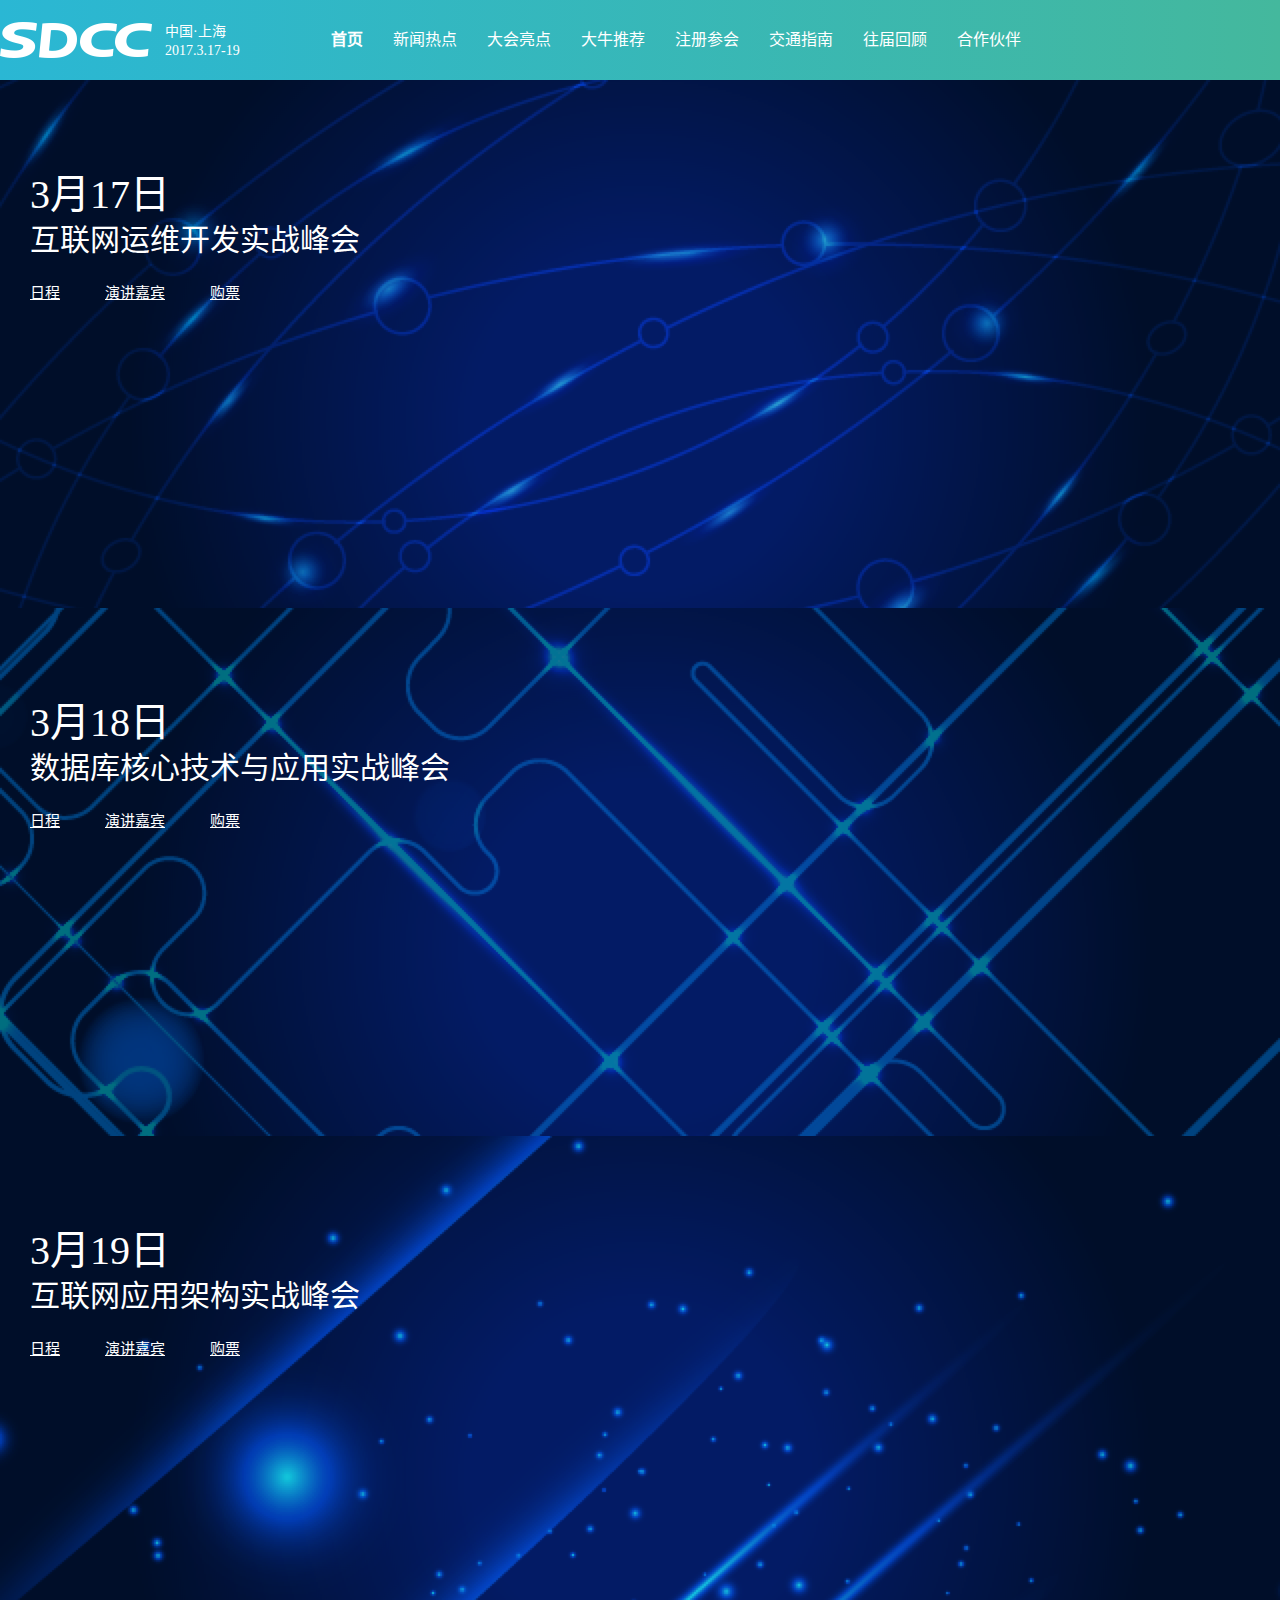
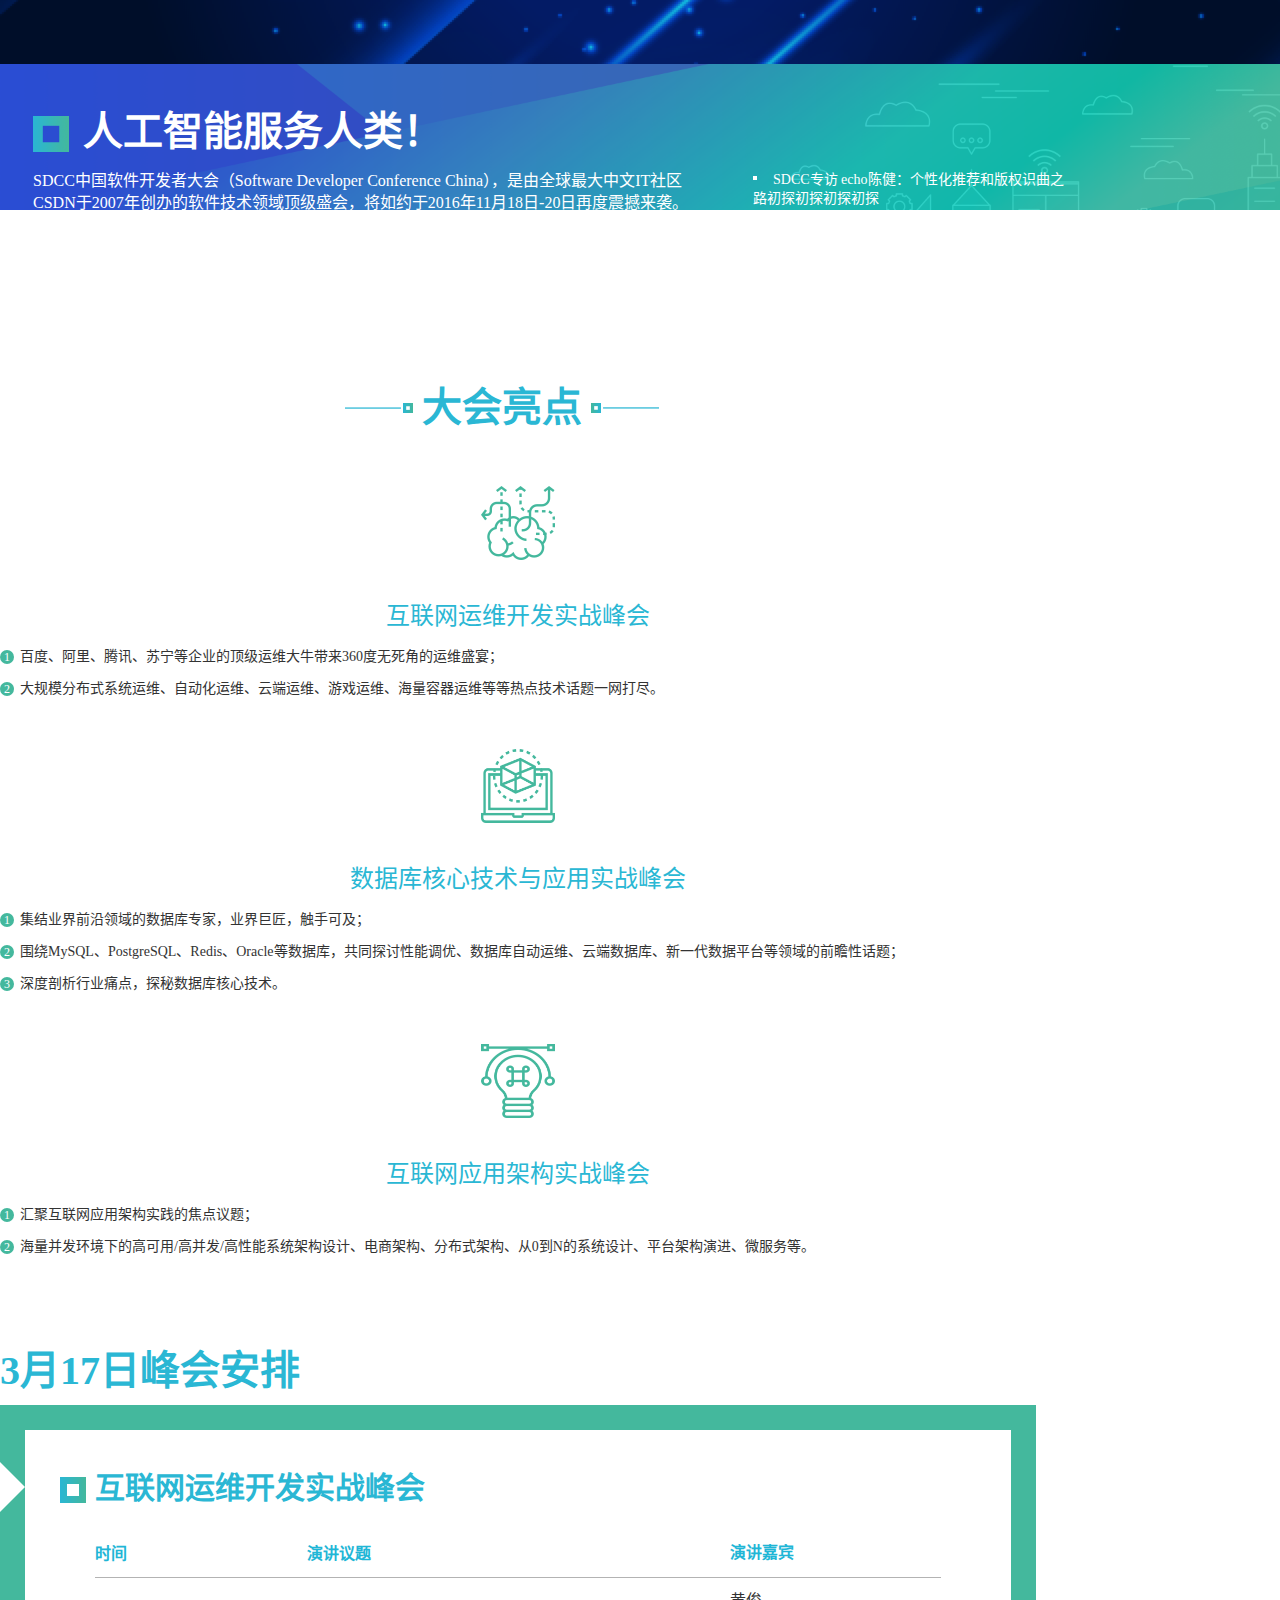
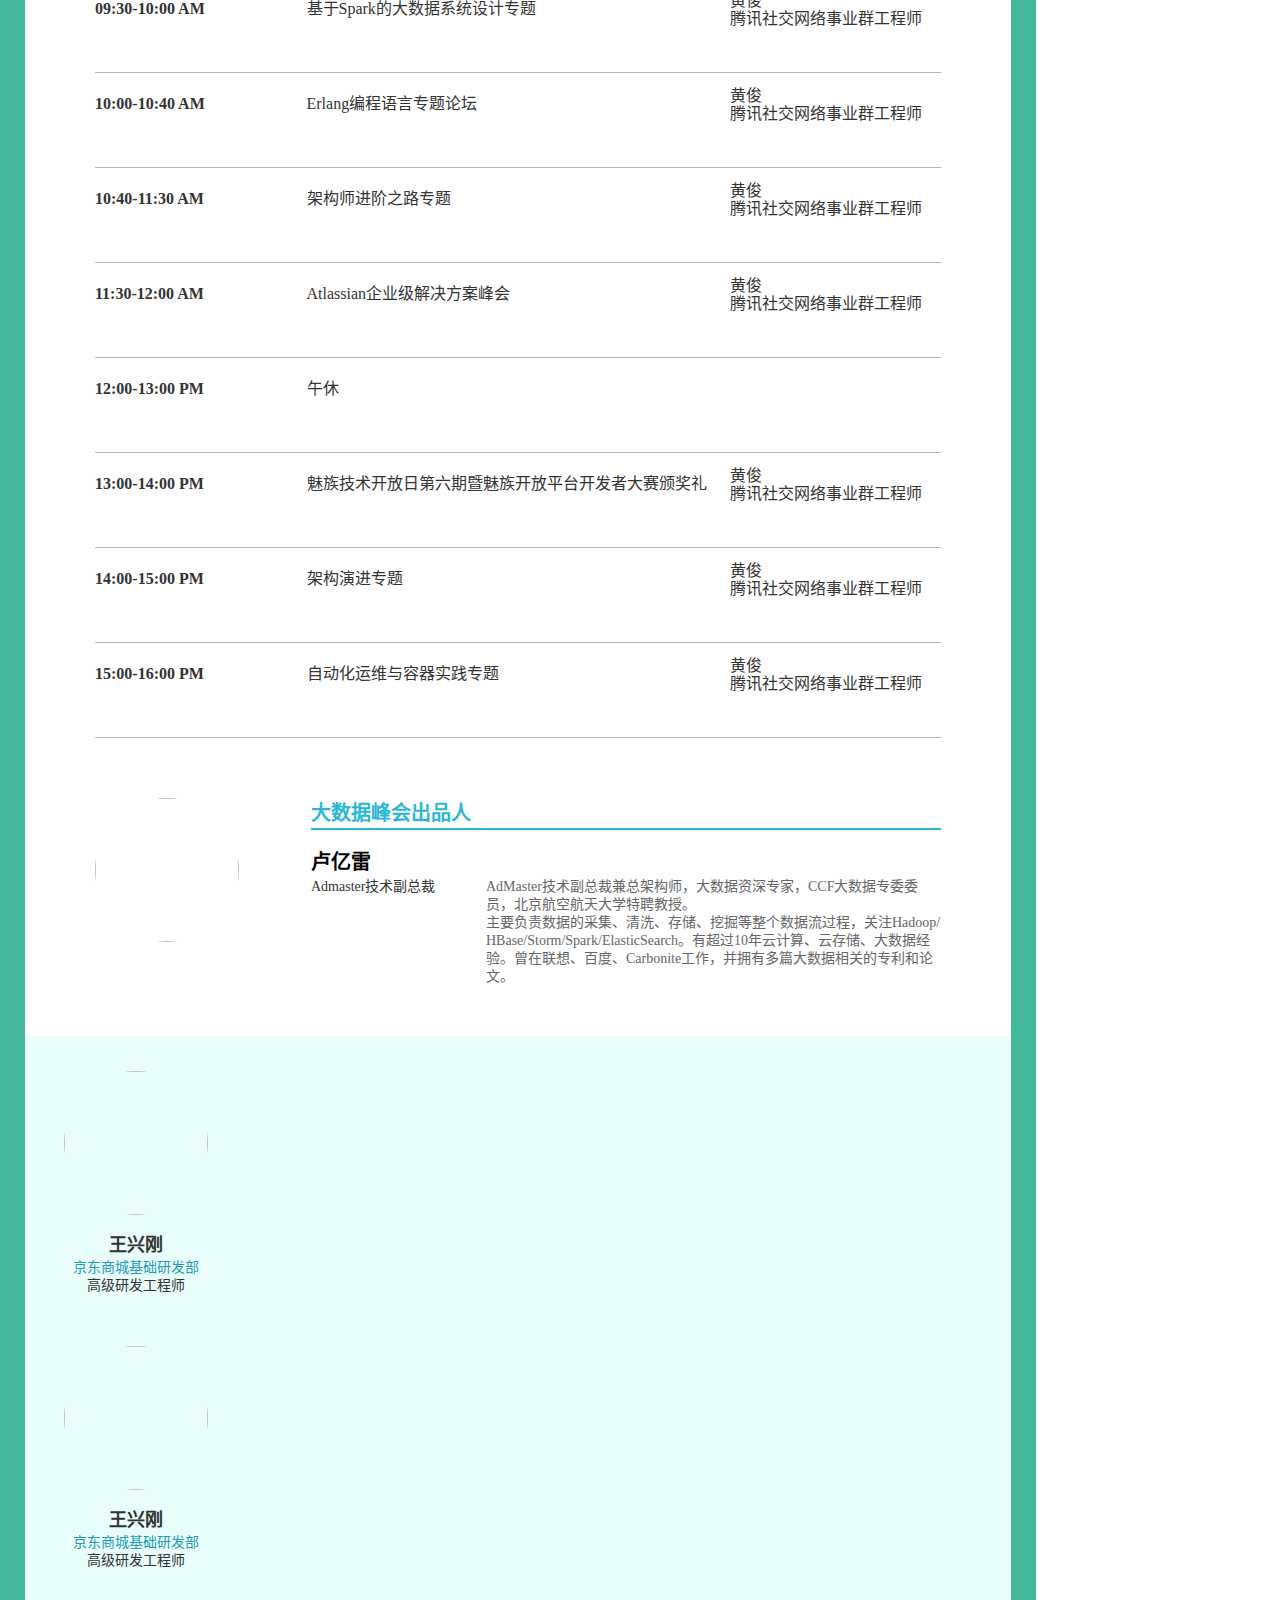
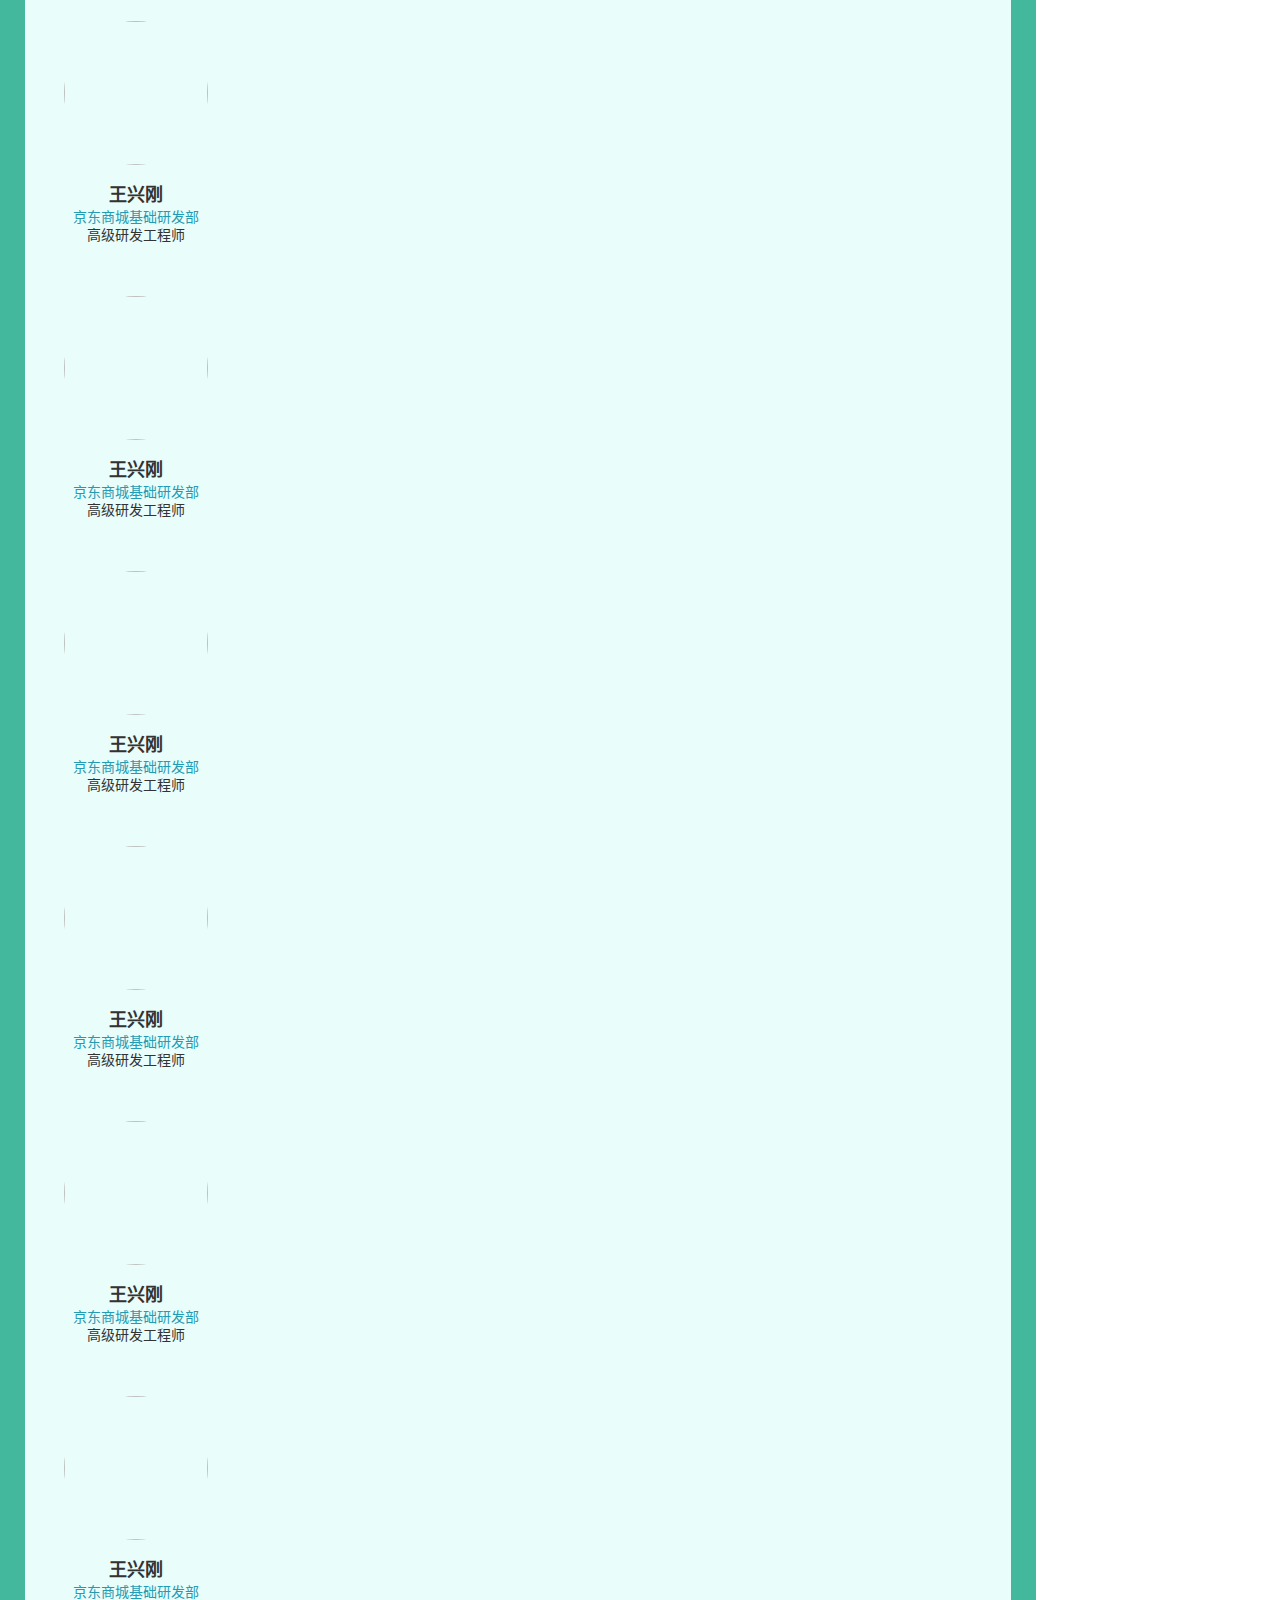
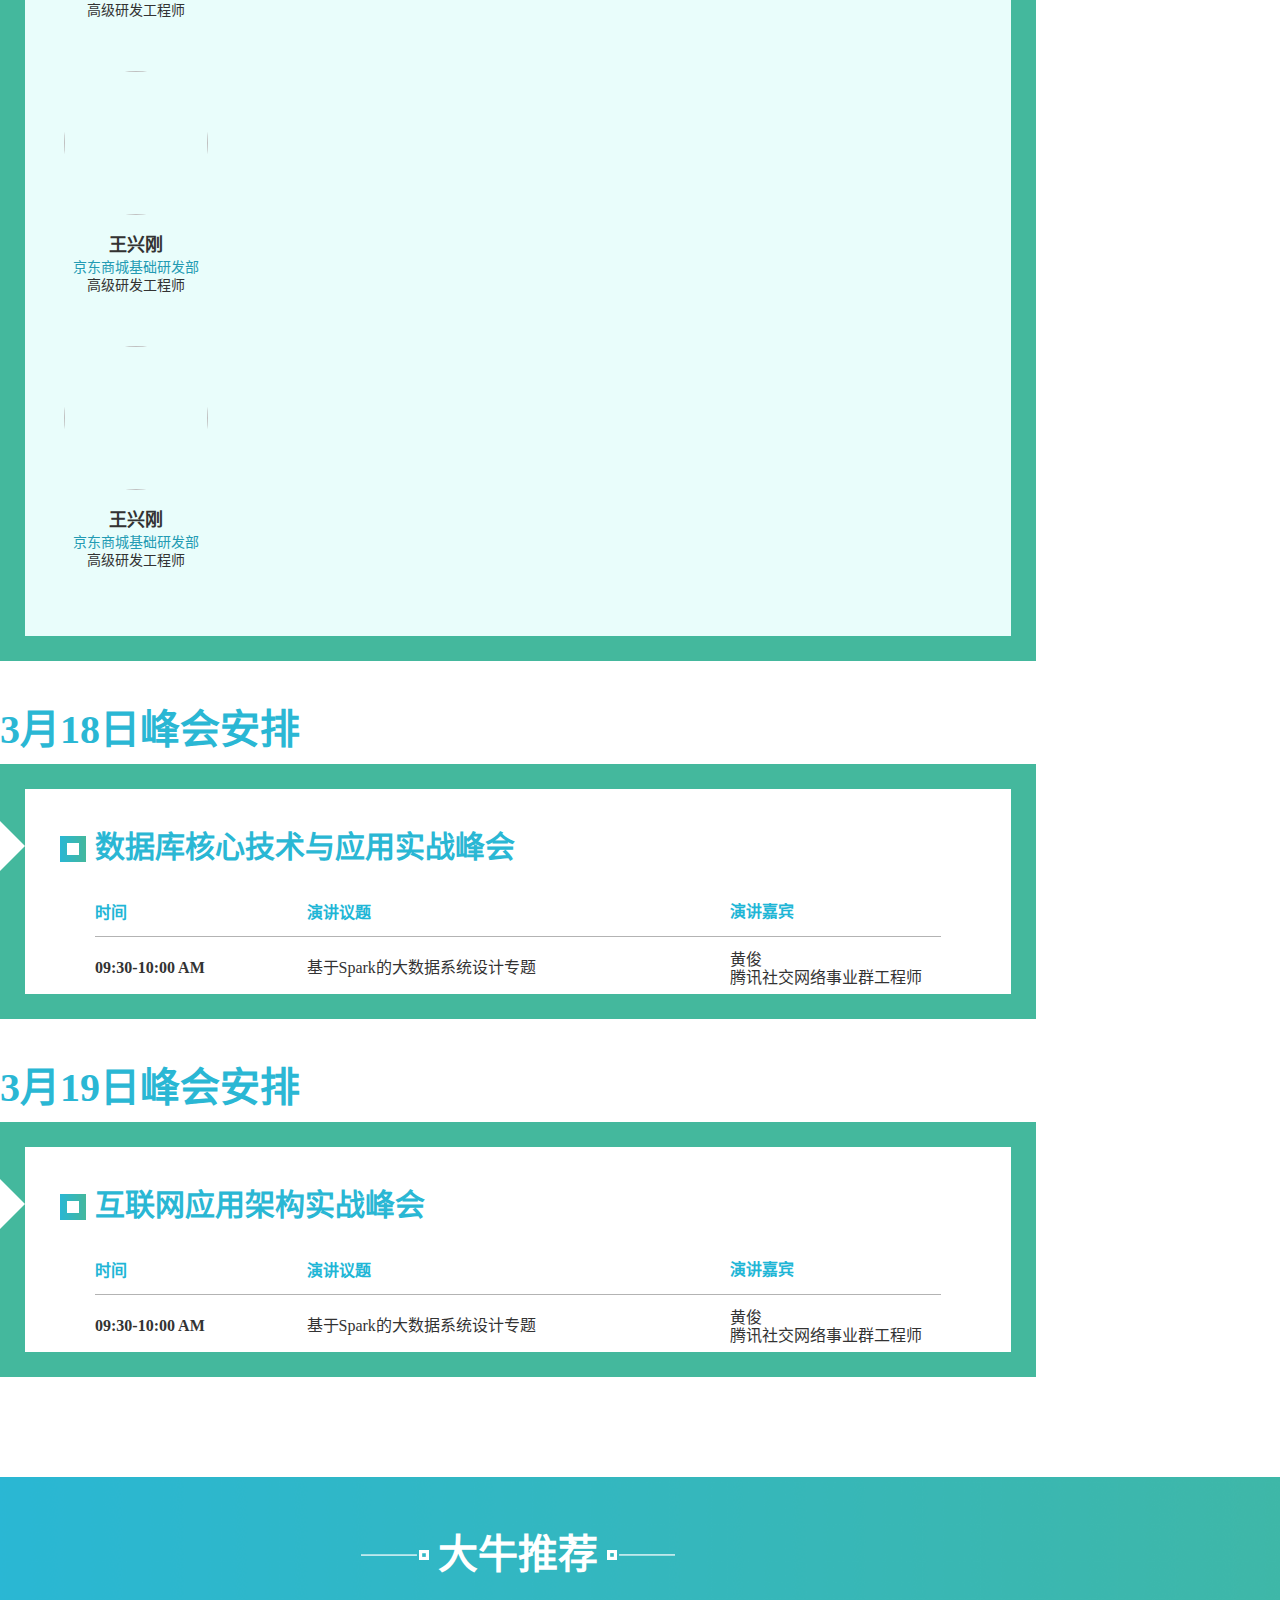
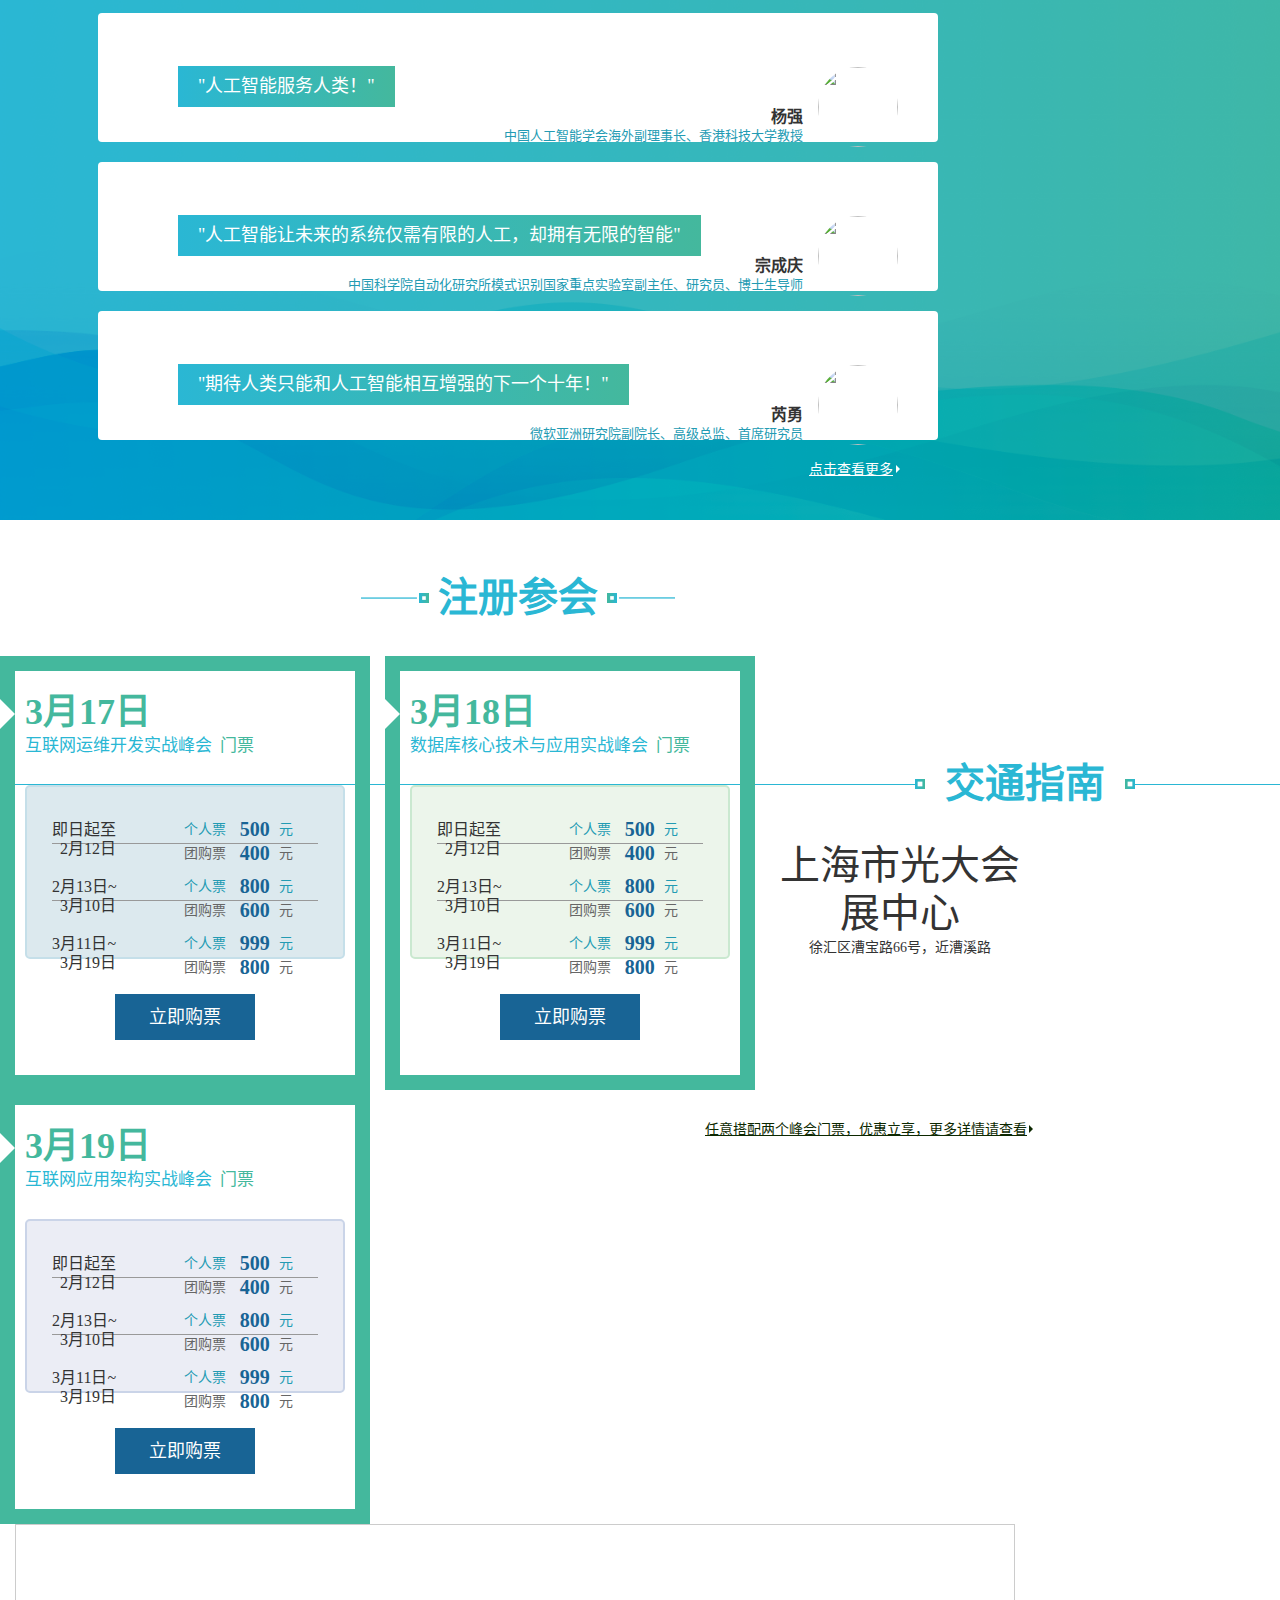
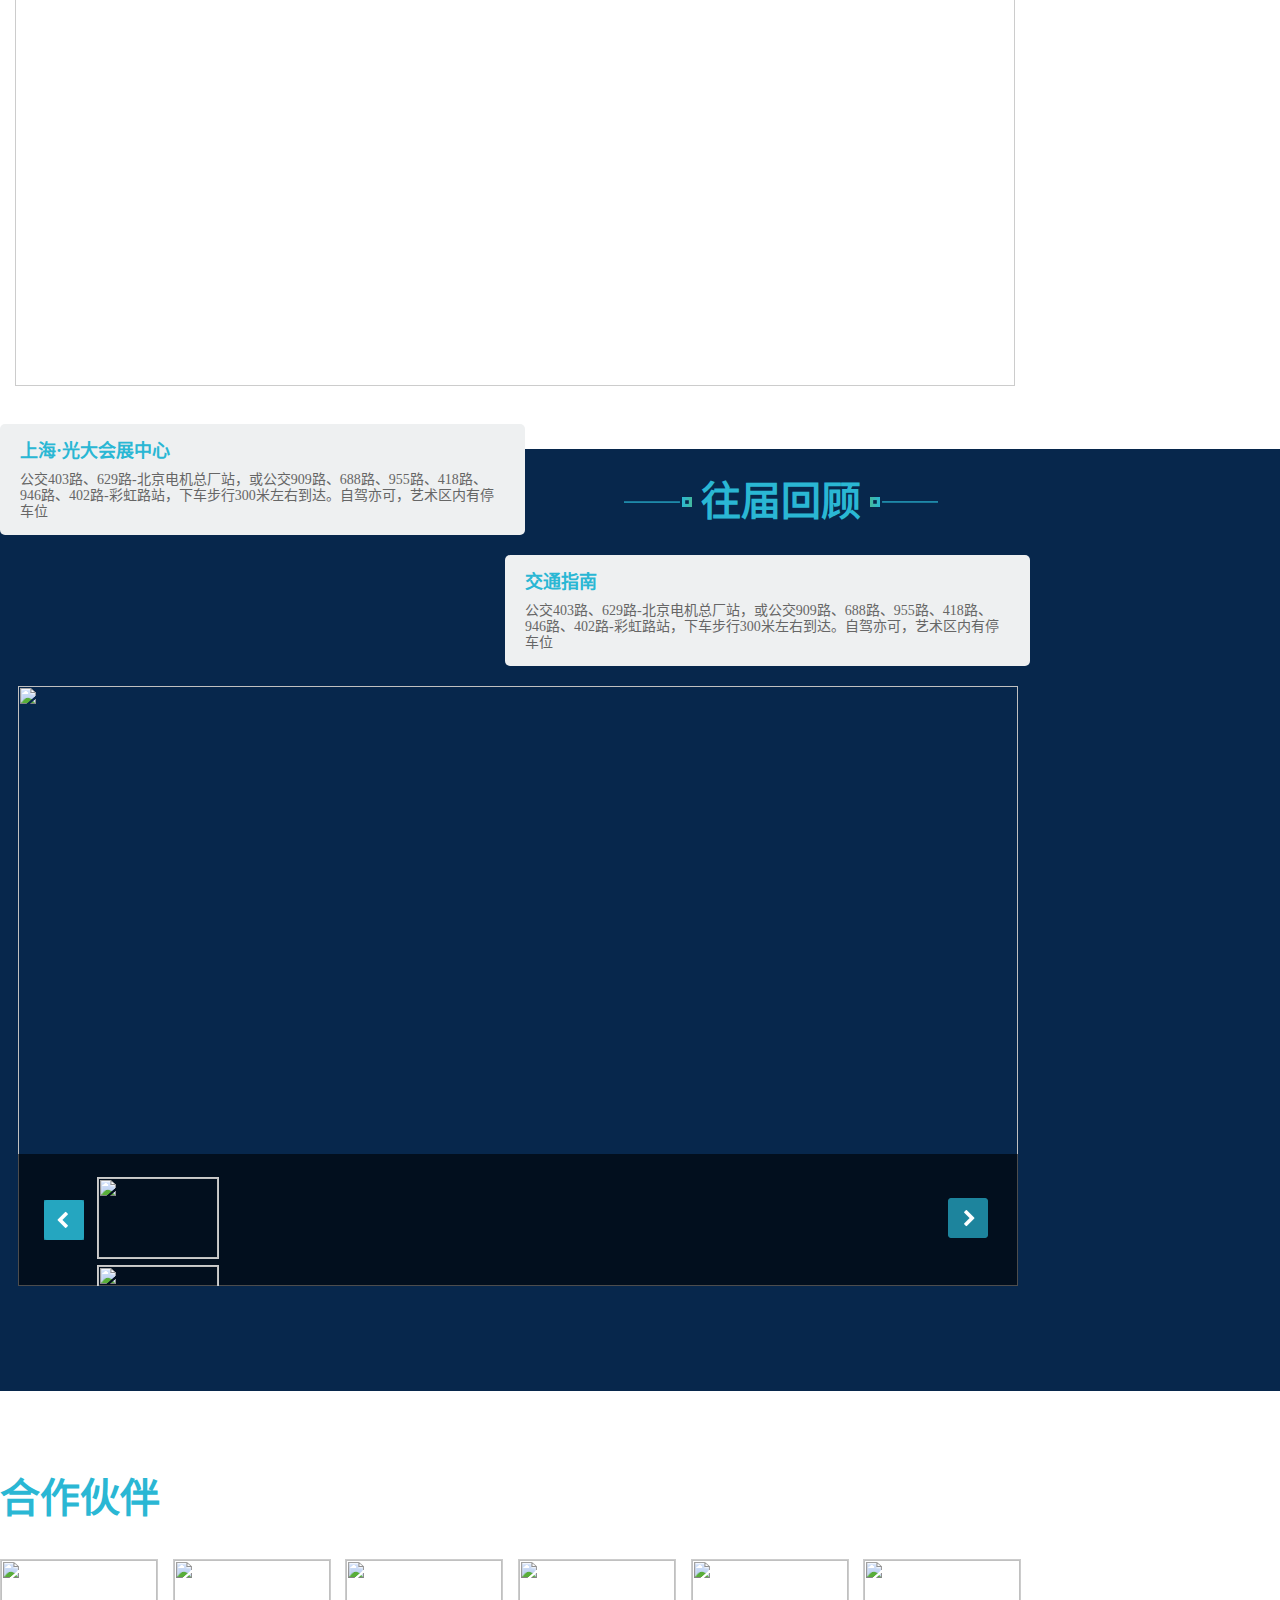
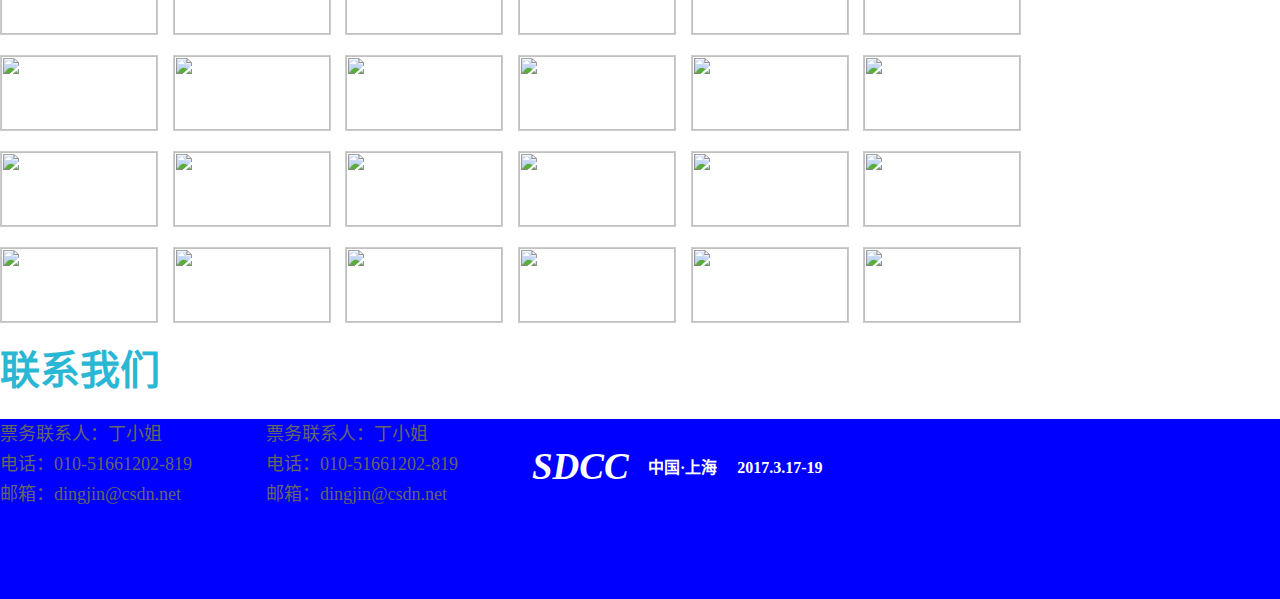
==== commit 1ba0a6e6: "beta" ====
--- a/index.html
+++ b/index.html
@@ -27,7 +27,6 @@
           <li><a href="#guide">交通指南</a></li>
           <li><a href="#review">往届回顾</a></li>
           <li><a href="#partner">合作伙伴</a></li>
-          <li><a href="#contact">联系我们                    </a></li>
         </ul>
       </div>
     </nav>
--- a/css/main.css
+++ b/css/main.css
@@ -961,9 +961,9 @@
 @media (min-width: 1200px) {
   #register .card {
     float: left;
-    width: 360px;
+    width: 320px;
     border: 15px solid #44b89d;
-    margin: 0 30px 0 0;
+    margin: 0 15px 0 0;
   }
   #register .card:last-child {
     margin: 0;
